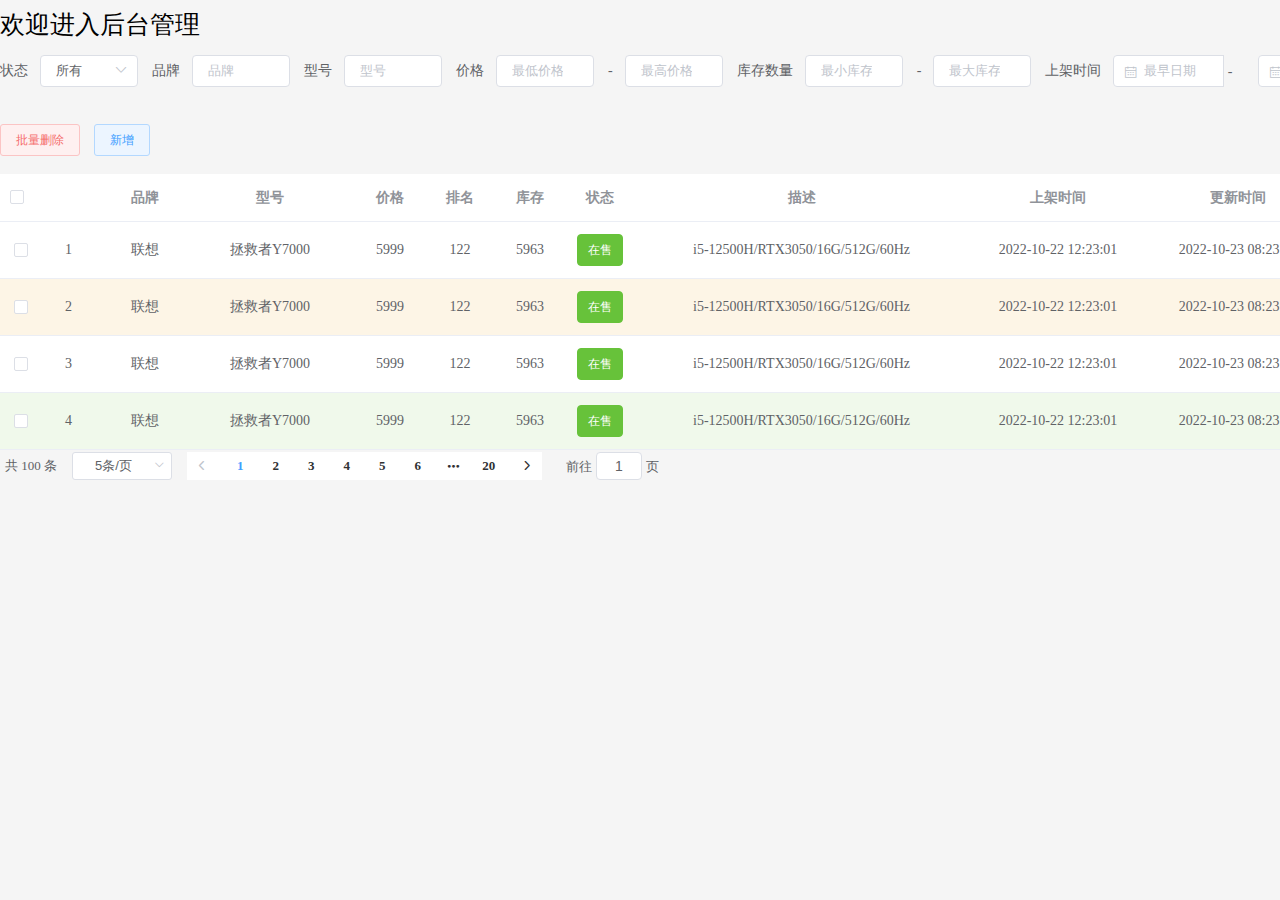
==== src/main/webapp/BrandsControl.html @ f3e4646d "目前只有商家后台功能，没有用户界面。" ====
<!DOCTYPE html>
<html lang="en">
<head>
    <meta charset="UTF-8">
    <title>商家后台管理</title>
    <link rel="shortcut icon" href="images/logo.ico">
    <link rel="stylesheet" href="CSS/BrandsControl.css">
    <link rel="stylesheet" href="element-ui/lib/theme-chalk/index.css">
    <script src="JS/axios-0.18.0.js"></script>
    <script src="JS/vue.js"></script>
    <script src="element-ui/lib/index.js"></script>
</head>
<!--商家后台管理界面-->
<body>
<div id="app">
    <div class="head">
        <div class="welcome">
            欢迎进入后台管理
        </div>
        <div class="user">
            admin
        </div>
    </div>
    <!--搜索表单-->
    <el-form :inline="true" :model="brand" class="demo-form-inline" size="small">
        <el-form-item label="状态">
            <el-select v-model="brand.status" placeholder="状态" id="select">
                <el-option label="所有" value=""></el-option>
                <el-option label="在售" value="1"></el-option>
                <el-option label="下架" value="0"></el-option>
            </el-select>
        </el-form-item>
        <el-form-item label="品牌">
            <el-input v-model="brand.brands" placeholder="品牌"></el-input>
        </el-form-item>
        <el-form-item label="型号">
            <el-input v-model="brand.name" placeholder="型号"></el-input>
        </el-form-item>
        <el-form-item label="价格" prop="priceM">
            <el-input v-model="brand.priceMin" type="number" placeholder="最低价格"></el-input>
        </el-form-item>
        <el-form-item label="-" prop="priceM">
            <el-input v-model="brand.priceMax" type="number" placeholder="最高价格"></el-input>
        </el-form-item>
        <el-form-item label="库存数量" prop="inventoryM">
            <el-input v-model="brand.inventoryMin" type="number" placeholder="最小库存"></el-input>
        </el-form-item>
        <el-form-item label="-" prop="inventoryM">
            <el-input v-model="brand.inventoryMax" type="number" placeholder="最大库存"></el-input>
        </el-form-item>
        <el-form-item label="上架时间">
            <template>
                <div class="block">
                    <el-date-picker
                            v-model="brand.setupTime"
                            align="left"
                            type="date"
                            placeholder="最早日期"
                            :picker-options="pickerOptions">
                    </el-date-picker>
                </div>
                <el-form-item label="-" width="10"></el-form-item>
                <div class="block">
                    <el-date-picker
                            v-model="brand.deadTime"
                            align="left"
                            type="date"
                            placeholder="最迟日期"
                            :picker-options="pickerOptions">
                    </el-date-picker>
                </div>
            </template>
        </el-form-item>
        <el-form-item>
            <el-button type="primary" @click="onSubmit">查询</el-button>
        </el-form-item>
    </el-form>
    <!--批量删除按钮和新增按钮-->
    <el-row>
        <el-button type="danger" size="small" plain @click="deleteByIds">批量删除</el-button>
        <el-button type="primary" @click="centerDialogVisible = true,clearAdd('brandNEW')" size="small" plain>新增
        </el-button>
    </el-row>
    <br>
    <!--添加商品对话框-->
    <el-dialog
            title="添加商品"
            :visible.sync="centerDialogVisible"
            width="30%"
            center>
        <!--添加商品表单-->
        <el-form :model="brandNEW" :rules="rules" ref="brandNEW" label-width="100px" class="demo-ruleForm">
            <el-form-item label="商品品牌" prop="brands">
                <el-input v-model="brandNEW.brands"></el-input>
            </el-form-item>
            <el-form-item label="商品型号" prop="name">
                <el-input v-model="brandNEW.name"></el-input>
            </el-form-item>
            <el-form-item label="商品价格" prop="price">
                <el-input v-model="brandNEW.price"></el-input>
            </el-form-item>
            <el-form-item label="商品库存" prop="inventory">
                <el-input v-model="brandNEW.inventory"></el-input>
            </el-form-item>
            <el-form-item label="商品排名" prop="ranking">
                <el-input v-model="brandNEW.ranking"></el-input>
            </el-form-item>
            <el-form-item label="商品状态" prop="delivery">
                <el-switch v-model="brandNEW.status"
                           active-value="1"
                           inactive-value="0"></el-switch>
            </el-form-item>
            <el-form-item label="商品描述" prop="description">
                <el-input type="textarea" v-model="brandNEW.description"></el-input>
            </el-form-item>
            <el-form-item>
                <el-button type="primary" @click="submitForm('brandNEW')">提交</el-button>
                <el-button @click="centerDialogVisible = false">取消</el-button>
            </el-form-item>
        </el-form>
    </el-dialog>
    <!--表格-->
    <template>
        <el-table
                :data="tableData"
                style="width: 100%"
                :row-class-name="tableRowClassName"
                @selection-change="handleSelectionChange">
            <el-table-column
                    type="selection"
                    width="55">
            </el-table-column>
            <el-table-column
                    type="index"
                    width="50"
                    :index="indexMethod">
            </el-table-column>
            <el-table-column
                    prop="brands"
                    label="品牌"
                    align="center"
                    width="80">
            </el-table-column>
            <el-table-column
                    prop="name"
                    label="型号"
                    align="center"
                    width="170">
            </el-table-column>
            <el-table-column
                    prop="price"
                    align="center"
                    label="价格"
                    width="70">
            </el-table-column>
            <el-table-column
                    prop="ranking"
                    align="center"
                    label="排名"
                    width="70">
            </el-table-column>
            <el-table-column
                    prop="inventory"
                    align="center"
                    label="库存"
                    width="70">
            </el-table-column>
            <el-table-column
                    prop="status"
                    align="center"
                    label="状态"
                    width="70">
                <template slot-scope="scope">
                    <el-tag type="success" effect="dark" v-if="scope.row.status==1">在售</el-tag>
                    <el-tag type="warning" effect="dark" v-if="scope.row.status==0">下架</el-tag>
                </template>
            </el-table-column>
            <el-table-column
                    prop="description"
                    align="center"
                    label="描述">
            </el-table-column>
            <el-table-column
                    prop="createTime"
                    align="center"
                    label="上架时间"
                    width="180">
            </el-table-column>
            <el-table-column
                    prop="updateTime"
                    align="center"
                    label="更新时间"
                    width="180">
            </el-table-column>
            <el-table-column
                    align="center"
                    label="操作"
                    width="160">
                <template slot-scope="scope">
                    <el-row><!--dialog = true-->
                        <el-button type="primary" @click="dialog = true,updateBrands(scope.$index,scope.row)"
                                   size="small">修改
                        </el-button>
                        <el-button type="danger" @click="deleteById(scope.$index,scope.row)" size="small">删除</el-button>
                    </el-row>
                </template>
            </el-table-column>
        </el-table>
    </template>
    <!--分页工具条-->
    <el-pagination
            @size-change="handleSizeChange"
            @current-change="handleCurrentChange"
            :current-page="currentPage"
            :page-sizes="[5, 10, 15, 20]"
            :page-size="5"
            layout="total, sizes, prev, pager, next, jumper"
            :total="totalCount">
    </el-pagination>
    <!--修改商品属性的抽屉-->
    <el-drawer
            title="修改商品属性"
            :before-close="handleClose"
            :visible.sync="dialog"
            direction="ltr"
            custom-class="demo-drawer"
            ref="drawer"
    >
        <div class="demo-drawer__content">
            <el-form :model="brandUpdate" :rules="rules" ref="brandUpdate" label-width="100px" class="demo-ruleForm">
                <el-form-item label="商品品牌" prop="brands">
                    <el-col :span="20">
                        <el-input v-model="brandUpdate.brands"></el-input>
                    </el-col>
                </el-form-item>
                <el-form-item label="商品型号" prop="name">
                    <el-col :span="20">
                        <el-input v-model="brandUpdate.name"></el-input>
                    </el-col>
                </el-form-item>
                <el-form-item label="商品价格" prop="price">
                    <el-col :span="20">
                        <el-input v-model="brandUpdate.price"></el-input>
                    </el-col>
                </el-form-item>
                <el-form-item label="商品库存" prop="inventory">
                    <el-col :span="20">
                        <el-input v-model="brandUpdate.inventory"></el-input>
                    </el-col>
                </el-form-item>
                <el-form-item label="商品排名" prop="ranking">
                    <el-col :span="20">
                        <el-input v-model="brandUpdate.ranking"></el-input>
                    </el-col>
                </el-form-item>
                <el-form-item label="商品状态" prop="delivery">
                    <el-switch v-model="brandUpdate.status"
                               :active-value="1"
                               :inactive-value="0">
                    </el-switch>
                </el-form-item>
                <el-form-item label="商品描述" prop="description">
                    <el-col :span="20">
                        <el-input type="textarea" v-model="brandUpdate.description"></el-input>
                    </el-col>
                </el-form-item>
                <el-form-item>
                    <el-button type="primary" @click="updateBrandSubmit('brandUpdate')">提交</el-button>
                    <el-button @click="cancelForm">取消</el-button>
                </el-form-item>
            </el-form>
        </div>
    </el-drawer>
    <!--回到顶部-->
    <template>
        <div id="app1">
            <div id="nav">
            </div>
            <router-view/>
            <el-backtop :bottom="7" :visibility-height="50"></el-backtop>
        </div>
    </template>
</div>
<script src="JS/BrandsControl.js"></script>
</body>
</html>
---- src/main/webapp/CSS/BrandsControl.css ----
*{
    margin: 0;
    padding: 0;
}
.el-table .warning-row {
    background: oldlace;
}

.el-table .success-row {
    background: #f0f9eb;
}

.demo-form-inline .el-input{
    width: 98px;
}
.block{
    display: inline-block;
    width: 110px;
    overflow: hidden;
    border-right: #dcdfe6 solid 1px;
}
body{
    background-color: #f5f5f5;
}
.goTop{
    height: 100vh;
    overflow-x: hidden;
}
#app{
    width: 1488px;
    margin-left: auto;
    margin-right: auto;
}
#app .head{
    margin-bottom: 5px;
    height: 50px;
    font-size: 25px;
    background-color: #f5f5f5;
}
#app .head .welcome{
    float: left;
    margin-top: 8px;
}
#app .head .user{
    float: right;
    font-size: 20px;
    margin-top: 10px;
}
---- src/main/webapp/element-ui/lib/theme-chalk/index.css ----
@charset "UTF-8";.el-pagination--small .arrow.disabled,.el-table .hidden-columns,.el-table td.is-hidden>*,.el-table th.is-hidden>*,.el-table--hidden{visibility:hidden}.el-input__suffix,.el-tree.is-dragging .el-tree-node__content *{pointer-events:none}.el-dropdown .el-dropdown-selfdefine:focus:active,.el-dropdown .el-dropdown-selfdefine:focus:not(.focusing),.el-message__closeBtn:focus,.el-message__content:focus,.el-popover:focus,.el-popover:focus:active,.el-popover__reference:focus:hover,.el-popover__reference:focus:not(.focusing),.el-rate:active,.el-rate:focus,.el-tooltip:focus:hover,.el-tooltip:focus:not(.focusing),.el-upload-list__item.is-success:active,.el-upload-list__item.is-success:not(.focusing):focus{outline-width:0}@font-face{font-family:element-icons;src:url(fonts/element-icons.woff) format("woff"),url(fonts/element-icons.ttf) format("truetype");font-weight:400;font-display:"auto";font-style:normal}[class*=" el-icon-"],[class^=el-icon-]{font-family:element-icons!important;speak:none;font-style:normal;font-weight:400;font-variant:normal;text-transform:none;line-height:1;vertical-align:baseline;display:inline-block;-webkit-font-smoothing:antialiased;-moz-osx-font-smoothing:grayscale}.el-icon-ice-cream-round:before{content:"\e6a0"}.el-icon-ice-cream-square:before{content:"\e6a3"}.el-icon-lollipop:before{content:"\e6a4"}.el-icon-potato-strips:before{content:"\e6a5"}.el-icon-milk-tea:before{content:"\e6a6"}.el-icon-ice-drink:before{content:"\e6a7"}.el-icon-ice-tea:before{content:"\e6a9"}.el-icon-coffee:before{content:"\e6aa"}.el-icon-orange:before{content:"\e6ab"}.el-icon-pear:before{content:"\e6ac"}.el-icon-apple:before{content:"\e6ad"}.el-icon-cherry:before{content:"\e6ae"}.el-icon-watermelon:before{content:"\e6af"}.el-icon-grape:before{content:"\e6b0"}.el-icon-refrigerator:before{content:"\e6b1"}.el-icon-goblet-square-full:before{content:"\e6b2"}.el-icon-goblet-square:before{content:"\e6b3"}.el-icon-goblet-full:before{content:"\e6b4"}.el-icon-goblet:before{content:"\e6b5"}.el-icon-cold-drink:before{content:"\e6b6"}.el-icon-coffee-cup:before{content:"\e6b8"}.el-icon-water-cup:before{content:"\e6b9"}.el-icon-hot-water:before{content:"\e6ba"}.el-icon-ice-cream:before{content:"\e6bb"}.el-icon-dessert:before{content:"\e6bc"}.el-icon-sugar:before{content:"\e6bd"}.el-icon-tableware:before{content:"\e6be"}.el-icon-burger:before{content:"\e6bf"}.el-icon-knife-fork:before{content:"\e6c1"}.el-icon-fork-spoon:before{content:"\e6c2"}.el-icon-chicken:before{content:"\e6c3"}.el-icon-food:before{content:"\e6c4"}.el-icon-dish-1:before{content:"\e6c5"}.el-icon-dish:before{content:"\e6c6"}.el-icon-moon-night:before{content:"\e6ee"}.el-icon-moon:before{content:"\e6f0"}.el-icon-cloudy-and-sunny:before{content:"\e6f1"}.el-icon-partly-cloudy:before{content:"\e6f2"}.el-icon-cloudy:before{content:"\e6f3"}.el-icon-sunny:before{content:"\e6f6"}.el-icon-sunset:before{content:"\e6f7"}.el-icon-sunrise-1:before{content:"\e6f8"}.el-icon-sunrise:before{content:"\e6f9"}.el-icon-heavy-rain:before{content:"\e6fa"}.el-icon-lightning:before{content:"\e6fb"}.el-icon-light-rain:before{content:"\e6fc"}.el-icon-wind-power:before{content:"\e6fd"}.el-icon-baseball:before{content:"\e712"}.el-icon-soccer:before{content:"\e713"}.el-icon-football:before{content:"\e715"}.el-icon-basketball:before{content:"\e716"}.el-icon-ship:before{content:"\e73f"}.el-icon-truck:before{content:"\e740"}.el-icon-bicycle:before{content:"\e741"}.el-icon-mobile-phone:before{content:"\e6d3"}.el-icon-service:before{content:"\e6d4"}.el-icon-key:before{content:"\e6e2"}.el-icon-unlock:before{content:"\e6e4"}.el-icon-lock:before{content:"\e6e5"}.el-icon-watch:before{content:"\e6fe"}.el-icon-watch-1:before{content:"\e6ff"}.el-icon-timer:before{content:"\e702"}.el-icon-alarm-clock:before{content:"\e703"}.el-icon-map-location:before{content:"\e704"}.el-icon-delete-location:before{content:"\e705"}.el-icon-add-location:before{content:"\e706"}.el-icon-location-information:before{content:"\e707"}.el-icon-location-outline:before{content:"\e708"}.el-icon-location:before{content:"\e79e"}.el-icon-place:before{content:"\e709"}.el-icon-discover:before{content:"\e70a"}.el-icon-first-aid-kit:before{content:"\e70b"}.el-icon-trophy-1:before{content:"\e70c"}.el-icon-trophy:before{content:"\e70d"}.el-icon-medal:before{content:"\e70e"}.el-icon-medal-1:before{content:"\e70f"}.el-icon-stopwatch:before{content:"\e710"}.el-icon-mic:before{content:"\e711"}.el-icon-copy-document:before{content:"\e718"}.el-icon-full-screen:before{content:"\e719"}.el-icon-switch-button:before{content:"\e71b"}.el-icon-aim:before{content:"\e71c"}.el-icon-crop:before{content:"\e71d"}.el-icon-odometer:before{content:"\e71e"}.el-icon-time:before{content:"\e71f"}.el-icon-bangzhu:before{content:"\e724"}.el-icon-close-notification:before{content:"\e726"}.el-icon-microphone:before{content:"\e727"}.el-icon-turn-off-microphone:before{content:"\e728"}.el-icon-position:before{content:"\e729"}.el-icon-postcard:before{content:"\e72a"}.el-icon-message:before{content:"\e72b"}.el-icon-chat-line-square:before{content:"\e72d"}.el-icon-chat-dot-square:before{content:"\e72e"}.el-icon-chat-dot-round:before{content:"\e72f"}.el-icon-chat-square:before{content:"\e730"}.el-icon-chat-line-round:before{content:"\e731"}.el-icon-chat-round:before{content:"\e732"}.el-icon-set-up:before{content:"\e733"}.el-icon-turn-off:before{content:"\e734"}.el-icon-open:before{content:"\e735"}.el-icon-connection:before{content:"\e736"}.el-icon-link:before{content:"\e737"}.el-icon-cpu:before{content:"\e738"}.el-icon-thumb:before{content:"\e739"}.el-icon-female:before{content:"\e73a"}.el-icon-male:before{content:"\e73b"}.el-icon-guide:before{content:"\e73c"}.el-icon-news:before{content:"\e73e"}.el-icon-price-tag:before{content:"\e744"}.el-icon-discount:before{content:"\e745"}.el-icon-wallet:before{content:"\e747"}.el-icon-coin:before{content:"\e748"}.el-icon-money:before{content:"\e749"}.el-icon-bank-card:before{content:"\e74a"}.el-icon-box:before{content:"\e74b"}.el-icon-present:before{content:"\e74c"}.el-icon-sell:before{content:"\e6d5"}.el-icon-sold-out:before{content:"\e6d6"}.el-icon-shopping-bag-2:before{content:"\e74d"}.el-icon-shopping-bag-1:before{content:"\e74e"}.el-icon-shopping-cart-2:before{content:"\e74f"}.el-icon-shopping-cart-1:before{content:"\e750"}.el-icon-shopping-cart-full:before{content:"\e751"}.el-icon-smoking:before{content:"\e752"}.el-icon-no-smoking:before{content:"\e753"}.el-icon-house:before{content:"\e754"}.el-icon-table-lamp:before{content:"\e755"}.el-icon-school:before{content:"\e756"}.el-icon-office-building:before{content:"\e757"}.el-icon-toilet-paper:before{content:"\e758"}.el-icon-notebook-2:before{content:"\e759"}.el-icon-notebook-1:before{content:"\e75a"}.el-icon-files:before{content:"\e75b"}.el-icon-collection:before{content:"\e75c"}.el-icon-receiving:before{content:"\e75d"}.el-icon-suitcase-1:before{content:"\e760"}.el-icon-suitcase:before{content:"\e761"}.el-icon-film:before{content:"\e763"}.el-icon-collection-tag:before{content:"\e765"}.el-icon-data-analysis:before{content:"\e766"}.el-icon-pie-chart:before{content:"\e767"}.el-icon-data-board:before{content:"\e768"}.el-icon-data-line:before{content:"\e76d"}.el-icon-reading:before{content:"\e769"}.el-icon-magic-stick:before{content:"\e76a"}.el-icon-coordinate:before{content:"\e76b"}.el-icon-mouse:before{content:"\e76c"}.el-icon-brush:before{content:"\e76e"}.el-icon-headset:before{content:"\e76f"}.el-icon-umbrella:before{content:"\e770"}.el-icon-scissors:before{content:"\e771"}.el-icon-mobile:before{content:"\e773"}.el-icon-attract:before{content:"\e774"}.el-icon-monitor:before{content:"\e775"}.el-icon-search:before{content:"\e778"}.el-icon-takeaway-box:before{content:"\e77a"}.el-icon-paperclip:before{content:"\e77d"}.el-icon-printer:before{content:"\e77e"}.el-icon-document-add:before{content:"\e782"}.el-icon-document:before{content:"\e785"}.el-icon-document-checked:before{content:"\e786"}.el-icon-document-copy:before{content:"\e787"}.el-icon-document-delete:before{content:"\e788"}.el-icon-document-remove:before{content:"\e789"}.el-icon-tickets:before{content:"\e78b"}.el-icon-folder-checked:before{content:"\e77f"}.el-icon-folder-delete:before{content:"\e780"}.el-icon-folder-remove:before{content:"\e781"}.el-icon-folder-add:before{content:"\e783"}.el-icon-folder-opened:before{content:"\e784"}.el-icon-folder:before{content:"\e78a"}.el-icon-edit-outline:before{content:"\e764"}.el-icon-edit:before{content:"\e78c"}.el-icon-date:before{content:"\e78e"}.el-icon-c-scale-to-original:before{content:"\e7c6"}.el-icon-view:before{content:"\e6ce"}.el-icon-loading:before{content:"\e6cf"}.el-icon-rank:before{content:"\e6d1"}.el-icon-sort-down:before{content:"\e7c4"}.el-icon-sort-up:before{content:"\e7c5"}.el-icon-sort:before{content:"\e6d2"}.el-icon-finished:before{content:"\e6cd"}.el-icon-refresh-left:before{content:"\e6c7"}.el-icon-refresh-right:before{content:"\e6c8"}.el-icon-refresh:before{content:"\e6d0"}.el-icon-video-play:before{content:"\e7c0"}.el-icon-video-pause:before{content:"\e7c1"}.el-icon-d-arrow-right:before{content:"\e6dc"}.el-icon-d-arrow-left:before{content:"\e6dd"}.el-icon-arrow-up:before{content:"\e6e1"}.el-icon-arrow-down:before{content:"\e6df"}.el-icon-arrow-right:before{content:"\e6e0"}.el-icon-arrow-left:before{content:"\e6de"}.el-icon-top-right:before{content:"\e6e7"}.el-icon-top-left:before{content:"\e6e8"}.el-icon-top:before{content:"\e6e6"}.el-icon-bottom:before{content:"\e6eb"}.el-icon-right:before{content:"\e6e9"}.el-icon-back:before{content:"\e6ea"}.el-icon-bottom-right:before{content:"\e6ec"}.el-icon-bottom-left:before{content:"\e6ed"}.el-icon-caret-top:before{content:"\e78f"}.el-icon-caret-bottom:before{content:"\e790"}.el-icon-caret-right:before{content:"\e791"}.el-icon-caret-left:before{content:"\e792"}.el-icon-d-caret:before{content:"\e79a"}.el-icon-share:before{content:"\e793"}.el-icon-menu:before{content:"\e798"}.el-icon-s-grid:before{content:"\e7a6"}.el-icon-s-check:before{content:"\e7a7"}.el-icon-s-data:before{content:"\e7a8"}.el-icon-s-opportunity:before{content:"\e7aa"}.el-icon-s-custom:before{content:"\e7ab"}.el-icon-s-claim:before{content:"\e7ad"}.el-icon-s-finance:before{content:"\e7ae"}.el-icon-s-comment:before{content:"\e7af"}.el-icon-s-flag:before{content:"\e7b0"}.el-icon-s-marketing:before{content:"\e7b1"}.el-icon-s-shop:before{content:"\e7b4"}.el-icon-s-open:before{content:"\e7b5"}.el-icon-s-management:before{content:"\e7b6"}.el-icon-s-ticket:before{content:"\e7b7"}.el-icon-s-release:before{content:"\e7b8"}.el-icon-s-home:before{content:"\e7b9"}.el-icon-s-promotion:before{content:"\e7ba"}.el-icon-s-operation:before{content:"\e7bb"}.el-icon-s-unfold:before{content:"\e7bc"}.el-icon-s-fold:before{content:"\e7a9"}.el-icon-s-platform:before{content:"\e7bd"}.el-icon-s-order:before{content:"\e7be"}.el-icon-s-cooperation:before{content:"\e7bf"}.el-icon-bell:before{content:"\e725"}.el-icon-message-solid:before{content:"\e799"}.el-icon-video-camera:before{content:"\e772"}.el-icon-video-camera-solid:before{content:"\e796"}.el-icon-camera:before{content:"\e779"}.el-icon-camera-solid:before{content:"\e79b"}.el-icon-download:before{content:"\e77c"}.el-icon-upload2:before{content:"\e77b"}.el-icon-upload:before{content:"\e7c3"}.el-icon-picture-outline-round:before{content:"\e75f"}.el-icon-picture-outline:before{content:"\e75e"}.el-icon-picture:before{content:"\e79f"}.el-icon-close:before{content:"\e6db"}.el-icon-check:before{content:"\e6da"}.el-icon-plus:before{content:"\e6d9"}.el-icon-minus:before{content:"\e6d8"}.el-icon-help:before{content:"\e73d"}.el-icon-s-help:before{content:"\e7b3"}.el-icon-circle-close:before{content:"\e78d"}.el-icon-circle-check:before{content:"\e720"}.el-icon-circle-plus-outline:before{content:"\e723"}.el-icon-remove-outline:before{content:"\e722"}.el-icon-zoom-out:before{content:"\e776"}.el-icon-zoom-in:before{content:"\e777"}.el-icon-error:before{content:"\e79d"}.el-icon-success:before{content:"\e79c"}.el-icon-circle-plus:before{content:"\e7a0"}.el-icon-remove:before{content:"\e7a2"}.el-icon-info:before{content:"\e7a1"}.el-icon-question:before{content:"\e7a4"}.el-icon-warning-outline:before{content:"\e6c9"}.el-icon-warning:before{content:"\e7a3"}.el-icon-goods:before{content:"\e7c2"}.el-icon-s-goods:before{content:"\e7b2"}.el-icon-star-off:before{content:"\e717"}.el-icon-star-on:before{content:"\e797"}.el-icon-more-outline:before{content:"\e6cc"}.el-icon-more:before{content:"\e794"}.el-icon-phone-outline:before{content:"\e6cb"}.el-icon-phone:before{content:"\e795"}.el-icon-user:before{content:"\e6e3"}.el-icon-user-solid:before{content:"\e7a5"}.el-icon-setting:before{content:"\e6ca"}.el-icon-s-tools:before{content:"\e7ac"}.el-icon-delete:before{content:"\e6d7"}.el-icon-delete-solid:before{content:"\e7c9"}.el-icon-eleme:before{content:"\e7c7"}.el-icon-platform-eleme:before{content:"\e7ca"}.el-icon-loading{-webkit-animation:rotating 2s linear infinite;animation:rotating 2s linear infinite}.el-icon--right{margin-left:5px}.el-icon--left{margin-right:5px}@-webkit-keyframes rotating{0%{-webkit-transform:rotateZ(0);transform:rotateZ(0)}100%{-webkit-transform:rotateZ(360deg);transform:rotateZ(360deg)}}@keyframes rotating{0%{-webkit-transform:rotateZ(0);transform:rotateZ(0)}100%{-webkit-transform:rotateZ(360deg);transform:rotateZ(360deg)}}.el-pagination{white-space:nowrap;padding:2px 5px;color:#303133;font-weight:700}.el-pagination::after,.el-pagination::before{display:table;content:""}.el-pagination::after{clear:both}.el-pagination button,.el-pagination span:not([class*=suffix]){display:inline-block;font-size:13px;min-width:35.5px;height:28px;line-height:28px;vertical-align:top;-webkit-box-sizing:border-box;box-sizing:border-box}.el-pagination .el-input__inner{text-align:center;-moz-appearance:textfield;line-height:normal}.el-pagination .el-input__suffix{right:0;-webkit-transform:scale(.8);transform:scale(.8)}.el-pagination .el-select .el-input{width:100px;margin:0 5px}.el-pagination .el-select .el-input .el-input__inner{padding-right:25px;border-radius:3px}.el-pagination button{border:none;padding:0 6px;background:0 0}.el-pagination button:focus{outline:0}.el-pagination button:hover{color:#409EFF}.el-pagination button:disabled{color:#C0C4CC;background-color:#FFF;cursor:not-allowed}.el-pagination .btn-next,.el-pagination .btn-prev{background:center center no-repeat #FFF;background-size:16px;cursor:pointer;margin:0;color:#303133}.el-pagination .btn-next .el-icon,.el-pagination .btn-prev .el-icon{display:block;font-size:12px;font-weight:700}.el-pagination .btn-prev{padding-right:12px}.el-pagination .btn-next{padding-left:12px}.el-pagination .el-pager li.disabled{color:#C0C4CC;cursor:not-allowed}.el-pager li,.el-pager li.btn-quicknext:hover,.el-pager li.btn-quickprev:hover{cursor:pointer}.el-pagination--small .btn-next,.el-pagination--small .btn-prev,.el-pagination--small .el-pager li,.el-pagination--small .el-pager li.btn-quicknext,.el-pagination--small .el-pager li.btn-quickprev,.el-pagination--small .el-pager li:last-child{border-color:transparent;font-size:12px;line-height:22px;height:22px;min-width:22px}.el-pagination--small .more::before,.el-pagination--small li.more::before{line-height:24px}.el-pagination--small button,.el-pagination--small span:not([class*=suffix]){height:22px;line-height:22px}.el-pagination--small .el-pagination__editor,.el-pagination--small .el-pagination__editor.el-input .el-input__inner{height:22px}.el-pagination__sizes{margin:0 10px 0 0;font-weight:400;color:#606266}.el-pagination__sizes .el-input .el-input__inner{font-size:13px;padding-left:8px}.el-pagination__sizes .el-input .el-input__inner:hover{border-color:#409EFF}.el-pagination__total{margin-right:10px;font-weight:400;color:#606266}.el-pagination__jump{margin-left:24px;font-weight:400;color:#606266}.el-pagination__jump .el-input__inner{padding:0 3px}.el-pagination__rightwrapper{float:right}.el-pagination__editor{line-height:18px;padding:0 2px;height:28px;text-align:center;margin:0 2px;-webkit-box-sizing:border-box;box-sizing:border-box;border-radius:3px}.el-pager,.el-pagination.is-background .btn-next,.el-pagination.is-background .btn-prev{padding:0}.el-pagination__editor.el-input{width:50px}.el-pagination__editor.el-input .el-input__inner{height:28px}.el-pagination__editor .el-input__inner::-webkit-inner-spin-button,.el-pagination__editor .el-input__inner::-webkit-outer-spin-button{-webkit-appearance:none;margin:0}.el-pagination.is-background .btn-next,.el-pagination.is-background .btn-prev,.el-pagination.is-background .el-pager li{margin:0 5px;background-color:#f4f4f5;color:#606266;min-width:30px;border-radius:2px}.el-pagination.is-background .btn-next.disabled,.el-pagination.is-background .btn-next:disabled,.el-pagination.is-background .btn-prev.disabled,.el-pagination.is-background .btn-prev:disabled,.el-pagination.is-background .el-pager li.disabled{color:#C0C4CC}.el-pagination.is-background .el-pager li:not(.disabled):hover{color:#409EFF}.el-pagination.is-background .el-pager li:not(.disabled).active{background-color:#409EFF;color:#FFF}.el-dialog,.el-pager li{background:#FFF;-webkit-box-sizing:border-box}.el-pagination.is-background.el-pagination--small .btn-next,.el-pagination.is-background.el-pagination--small .btn-prev,.el-pagination.is-background.el-pagination--small .el-pager li{margin:0 3px;min-width:22px}.el-pager,.el-pager li{vertical-align:top;margin:0;display:inline-block}.el-pager{-webkit-user-select:none;-moz-user-select:none;-ms-user-select:none;user-select:none;list-style:none;font-size:0}.el-date-table,.el-table th{-webkit-user-select:none;-moz-user-select:none}.el-pager .more::before{line-height:30px}.el-pager li{padding:0 4px;font-size:13px;min-width:35.5px;height:28px;line-height:28px;box-sizing:border-box;text-align:center}.el-menu--collapse .el-menu .el-submenu,.el-menu--popup{min-width:200px}.el-pager li.btn-quicknext,.el-pager li.btn-quickprev{line-height:28px;color:#303133}.el-pager li.btn-quicknext.disabled,.el-pager li.btn-quickprev.disabled{color:#C0C4CC}.el-pager li.active+li{border-left:0}.el-pager li:hover{color:#409EFF}.el-pager li.active{color:#409EFF;cursor:default}@-webkit-keyframes v-modal-in{0%{opacity:0}}@-webkit-keyframes v-modal-out{100%{opacity:0}}.el-dialog{position:relative;margin:0 auto 50px;border-radius:2px;-webkit-box-shadow:0 1px 3px rgba(0,0,0,.3);box-shadow:0 1px 3px rgba(0,0,0,.3);box-sizing:border-box;width:50%}.el-dialog.is-fullscreen{width:100%;margin-top:0;margin-bottom:0;height:100%;overflow:auto}.el-dialog__wrapper{position:fixed;top:0;right:0;bottom:0;left:0;overflow:auto;margin:0}.el-dialog__header{padding:20px 20px 10px}.el-dialog__headerbtn{position:absolute;top:20px;right:20px;padding:0;background:0 0;border:none;outline:0;cursor:pointer;font-size:16px}.el-dialog__headerbtn .el-dialog__close{color:#909399}.el-dialog__headerbtn:focus .el-dialog__close,.el-dialog__headerbtn:hover .el-dialog__close{color:#409EFF}.el-dialog__title{line-height:24px;font-size:18px;color:#303133}.el-dialog__body{padding:30px 20px;color:#606266;font-size:14px;word-break:break-all}.el-dialog__footer{padding:10px 20px 20px;text-align:right;-webkit-box-sizing:border-box;box-sizing:border-box}.el-dialog--center{text-align:center}.el-dialog--center .el-dialog__body{text-align:initial;padding:25px 25px 30px}.el-dialog--center .el-dialog__footer{text-align:inherit}.dialog-fade-enter-active{-webkit-animation:dialog-fade-in .3s;animation:dialog-fade-in .3s}.dialog-fade-leave-active{-webkit-animation:dialog-fade-out .3s;animation:dialog-fade-out .3s}@-webkit-keyframes dialog-fade-in{0%{-webkit-transform:translate3d(0,-20px,0);transform:translate3d(0,-20px,0);opacity:0}100%{-webkit-transform:translate3d(0,0,0);transform:translate3d(0,0,0);opacity:1}}@keyframes dialog-fade-in{0%{-webkit-transform:translate3d(0,-20px,0);transform:translate3d(0,-20px,0);opacity:0}100%{-webkit-transform:translate3d(0,0,0);transform:translate3d(0,0,0);opacity:1}}@-webkit-keyframes dialog-fade-out{0%{-webkit-transform:translate3d(0,0,0);transform:translate3d(0,0,0);opacity:1}100%{-webkit-transform:translate3d(0,-20px,0);transform:translate3d(0,-20px,0);opacity:0}}@keyframes dialog-fade-out{0%{-webkit-transform:translate3d(0,0,0);transform:translate3d(0,0,0);opacity:1}100%{-webkit-transform:translate3d(0,-20px,0);transform:translate3d(0,-20px,0);opacity:0}}.el-autocomplete{position:relative;display:inline-block}.el-autocomplete-suggestion{margin:5px 0;-webkit-box-shadow:0 2px 12px 0 rgba(0,0,0,.1);box-shadow:0 2px 12px 0 rgba(0,0,0,.1);border-radius:4px;border:1px solid #E4E7ED;-webkit-box-sizing:border-box;box-sizing:border-box;background-color:#FFF}.el-dropdown-menu,.el-menu--collapse .el-submenu .el-menu{z-index:10;-webkit-box-shadow:0 2px 12px 0 rgba(0,0,0,.1)}.el-autocomplete-suggestion__wrap{max-height:280px;padding:10px 0;-webkit-box-sizing:border-box;box-sizing:border-box}.el-autocomplete-suggestion__list{margin:0;padding:0}.el-autocomplete-suggestion li{padding:0 20px;margin:0;line-height:34px;cursor:pointer;color:#606266;font-size:14px;list-style:none;white-space:nowrap;overflow:hidden;text-overflow:ellipsis}.el-autocomplete-suggestion li.highlighted,.el-autocomplete-suggestion li:hover{background-color:#F5F7FA}.el-autocomplete-suggestion li.divider{margin-top:6px;border-top:1px solid #000}.el-autocomplete-suggestion li.divider:last-child{margin-bottom:-6px}.el-autocomplete-suggestion.is-loading li{text-align:center;height:100px;line-height:100px;font-size:20px;color:#999}.el-autocomplete-suggestion.is-loading li::after{display:inline-block;content:"";height:100%;vertical-align:middle}.el-autocomplete-suggestion.is-loading li:hover{background-color:#FFF}.el-autocomplete-suggestion.is-loading .el-icon-loading{vertical-align:middle}.el-dropdown{display:inline-block;position:relative;color:#606266;font-size:14px}.el-dropdown .el-button-group{display:block}.el-dropdown .el-button-group .el-button{float:none}.el-dropdown .el-dropdown__caret-button{padding-left:5px;padding-right:5px;position:relative;border-left:none}.el-dropdown .el-dropdown__caret-button::before{content:'';position:absolute;display:block;width:1px;top:5px;bottom:5px;left:0;background:rgba(255,255,255,.5)}.el-dropdown .el-dropdown__caret-button.el-button--default::before{background:rgba(220,223,230,.5)}.el-dropdown .el-dropdown__caret-button:hover::before{top:0;bottom:0}.el-dropdown .el-dropdown__caret-button .el-dropdown__icon{padding-left:0}.el-dropdown__icon{font-size:12px;margin:0 3px}.el-dropdown-menu{position:absolute;top:0;left:0;padding:10px 0;margin:5px 0;background-color:#FFF;border:1px solid #EBEEF5;border-radius:4px;box-shadow:0 2px 12px 0 rgba(0,0,0,.1)}.el-dropdown-menu__item{list-style:none;line-height:36px;padding:0 20px;margin:0;font-size:14px;color:#606266;cursor:pointer;outline:0}.el-dropdown-menu__item:focus,.el-dropdown-menu__item:not(.is-disabled):hover{background-color:#ecf5ff;color:#66b1ff}.el-dropdown-menu__item i{margin-right:5px}.el-dropdown-menu__item--divided{position:relative;margin-top:6px;border-top:1px solid #EBEEF5}.el-dropdown-menu__item--divided:before{content:'';height:6px;display:block;margin:0 -20px;background-color:#FFF}.el-dropdown-menu__item.is-disabled{cursor:default;color:#bbb;pointer-events:none}.el-dropdown-menu--medium{padding:6px 0}.el-dropdown-menu--medium .el-dropdown-menu__item{line-height:30px;padding:0 17px;font-size:14px}.el-dropdown-menu--medium .el-dropdown-menu__item.el-dropdown-menu__item--divided{margin-top:6px}.el-dropdown-menu--medium .el-dropdown-menu__item.el-dropdown-menu__item--divided:before{height:6px;margin:0 -17px}.el-dropdown-menu--small{padding:6px 0}.el-dropdown-menu--small .el-dropdown-menu__item{line-height:27px;padding:0 15px;font-size:13px}.el-dropdown-menu--small .el-dropdown-menu__item.el-dropdown-menu__item--divided{margin-top:4px}.el-dropdown-menu--small .el-dropdown-menu__item.el-dropdown-menu__item--divided:before{height:4px;margin:0 -15px}.el-dropdown-menu--mini{padding:3px 0}.el-dropdown-menu--mini .el-dropdown-menu__item{line-height:24px;padding:0 10px;font-size:12px}.el-dropdown-menu--mini .el-dropdown-menu__item.el-dropdown-menu__item--divided{margin-top:3px}.el-dropdown-menu--mini .el-dropdown-menu__item.el-dropdown-menu__item--divided:before{height:3px;margin:0 -10px}.el-menu{border-right:solid 1px #e6e6e6;list-style:none;position:relative;margin:0;padding-left:0;background-color:#FFF}.el-menu--horizontal>.el-menu-item:not(.is-disabled):focus,.el-menu--horizontal>.el-menu-item:not(.is-disabled):hover,.el-menu--horizontal>.el-submenu .el-submenu__title:hover{background-color:#fff}.el-menu::after,.el-menu::before{display:table;content:""}.el-menu::after{clear:both}.el-menu.el-menu--horizontal{border-bottom:solid 1px #e6e6e6}.el-menu--horizontal{border-right:none}.el-menu--horizontal>.el-menu-item{float:left;height:60px;line-height:60px;margin:0;border-bottom:2px solid transparent;color:#909399}.el-menu--horizontal>.el-menu-item a,.el-menu--horizontal>.el-menu-item a:hover{color:inherit}.el-menu--horizontal>.el-submenu{float:left}.el-menu--horizontal>.el-submenu:focus,.el-menu--horizontal>.el-submenu:hover{outline:0}.el-menu--horizontal>.el-submenu:focus .el-submenu__title,.el-menu--horizontal>.el-submenu:hover .el-submenu__title{color:#303133}.el-menu--horizontal>.el-submenu.is-active .el-submenu__title{border-bottom:2px solid #409EFF;color:#303133}.el-menu--horizontal>.el-submenu .el-submenu__title{height:60px;line-height:60px;border-bottom:2px solid transparent;color:#909399}.el-menu--horizontal>.el-submenu .el-submenu__icon-arrow{position:static;vertical-align:middle;margin-left:8px;margin-top:-3px}.el-menu--horizontal .el-menu .el-menu-item,.el-menu--horizontal .el-menu .el-submenu__title{background-color:#FFF;float:none;height:36px;line-height:36px;padding:0 10px;color:#909399}.el-menu--horizontal .el-menu .el-menu-item.is-active,.el-menu--horizontal .el-menu .el-submenu.is-active>.el-submenu__title{color:#303133}.el-menu--horizontal .el-menu-item:not(.is-disabled):focus,.el-menu--horizontal .el-menu-item:not(.is-disabled):hover{outline:0;color:#303133}.el-menu--horizontal>.el-menu-item.is-active{border-bottom:2px solid #409EFF;color:#303133}.el-menu--collapse{width:64px}.el-menu--collapse>.el-menu-item [class^=el-icon-],.el-menu--collapse>.el-submenu>.el-submenu__title [class^=el-icon-]{margin:0;vertical-align:middle;width:24px;text-align:center}.el-menu--collapse>.el-menu-item .el-submenu__icon-arrow,.el-menu--collapse>.el-submenu>.el-submenu__title .el-submenu__icon-arrow{display:none}.el-menu--collapse>.el-menu-item span,.el-menu--collapse>.el-submenu>.el-submenu__title span{height:0;width:0;overflow:hidden;visibility:hidden;display:inline-block}.el-menu--collapse>.el-menu-item.is-active i{color:inherit}.el-menu--collapse .el-submenu{position:relative}.el-menu--collapse .el-submenu .el-menu{position:absolute;margin-left:5px;top:0;left:100%;border:1px solid #E4E7ED;border-radius:2px;box-shadow:0 2px 12px 0 rgba(0,0,0,.1)}.el-menu-item,.el-submenu__title{height:56px;line-height:56px;position:relative;-webkit-box-sizing:border-box;white-space:nowrap;list-style:none}.el-menu--collapse .el-submenu.is-opened>.el-submenu__title .el-submenu__icon-arrow{-webkit-transform:none;transform:none}.el-menu--popup{z-index:100;border:none;padding:5px 0;border-radius:2px;-webkit-box-shadow:0 2px 12px 0 rgba(0,0,0,.1);box-shadow:0 2px 12px 0 rgba(0,0,0,.1)}.el-menu--popup-bottom-start{margin-top:5px}.el-menu--popup-right-start{margin-left:5px;margin-right:5px}.el-menu-item{font-size:14px;color:#303133;padding:0 20px;cursor:pointer;-webkit-transition:border-color .3s,background-color .3s,color .3s;transition:border-color .3s,background-color .3s,color .3s;box-sizing:border-box}.el-menu-item *{vertical-align:middle}.el-menu-item i{color:#909399}.el-menu-item:focus,.el-menu-item:hover{outline:0;background-color:#ecf5ff}.el-menu-item.is-disabled{opacity:.25;cursor:not-allowed;background:0 0!important}.el-menu-item [class^=el-icon-]{margin-right:5px;width:24px;text-align:center;font-size:18px;vertical-align:middle}.el-menu-item.is-active{color:#409EFF}.el-menu-item.is-active i{color:inherit}.el-submenu{list-style:none;margin:0;padding-left:0}.el-submenu__title{font-size:14px;color:#303133;padding:0 20px;cursor:pointer;-webkit-transition:border-color .3s,background-color .3s,color .3s;transition:border-color .3s,background-color .3s,color .3s;box-sizing:border-box}.el-submenu__title *{vertical-align:middle}.el-submenu__title i{color:#909399}.el-submenu__title:focus,.el-submenu__title:hover{outline:0;background-color:#ecf5ff}.el-submenu__title.is-disabled{opacity:.25;cursor:not-allowed;background:0 0!important}.el-submenu__title:hover{background-color:#ecf5ff}.el-submenu .el-menu{border:none}.el-submenu .el-menu-item{height:50px;line-height:50px;padding:0 45px;min-width:200px}.el-submenu__icon-arrow{position:absolute;top:50%;right:20px;margin-top:-7px;-webkit-transition:-webkit-transform .3s;transition:-webkit-transform .3s;transition:transform .3s;transition:transform .3s,-webkit-transform .3s;font-size:12px}.el-submenu.is-active .el-submenu__title{border-bottom-color:#409EFF}.el-submenu.is-opened>.el-submenu__title .el-submenu__icon-arrow{-webkit-transform:rotateZ(180deg);transform:rotateZ(180deg)}.el-submenu.is-disabled .el-menu-item,.el-submenu.is-disabled .el-submenu__title{opacity:.25;cursor:not-allowed;background:0 0!important}.el-submenu [class^=el-icon-]{vertical-align:middle;margin-right:5px;width:24px;text-align:center;font-size:18px}.el-menu-item-group>ul{padding:0}.el-menu-item-group__title{padding:7px 0 7px 20px;line-height:normal;font-size:12px;color:#909399}.el-radio-button__inner,.el-radio-group{display:inline-block;line-height:1;vertical-align:middle}.horizontal-collapse-transition .el-submenu__title .el-submenu__icon-arrow{-webkit-transition:.2s;transition:.2s;opacity:0}.el-radio-group{font-size:0}.el-radio-button{position:relative;display:inline-block;outline:0}.el-radio-button__inner{white-space:nowrap;background:#FFF;border:1px solid #DCDFE6;font-weight:500;border-left:0;color:#606266;-webkit-appearance:none;text-align:center;-webkit-box-sizing:border-box;box-sizing:border-box;outline:0;margin:0;position:relative;cursor:pointer;-webkit-transition:all .3s cubic-bezier(.645,.045,.355,1);transition:all .3s cubic-bezier(.645,.045,.355,1);padding:12px 20px;font-size:14px;border-radius:0}.el-radio-button__inner.is-round{padding:12px 20px}.el-radio-button__inner:hover{color:#409EFF}.el-radio-button__inner [class*=el-icon-]{line-height:.9}.el-radio-button__inner [class*=el-icon-]+span{margin-left:5px}.el-radio-button:first-child .el-radio-button__inner{border-left:1px solid #DCDFE6;border-radius:4px 0 0 4px;-webkit-box-shadow:none!important;box-shadow:none!important}.el-radio-button__orig-radio{opacity:0;outline:0;position:absolute;z-index:-1}.el-radio-button__orig-radio:checked+.el-radio-button__inner{color:#FFF;background-color:#409EFF;border-color:#409EFF;-webkit-box-shadow:-1px 0 0 0 #409EFF;box-shadow:-1px 0 0 0 #409EFF}.el-radio-button__orig-radio:disabled+.el-radio-button__inner{color:#C0C4CC;cursor:not-allowed;background-image:none;background-color:#FFF;border-color:#EBEEF5;-webkit-box-shadow:none;box-shadow:none}.el-radio-button__orig-radio:disabled:checked+.el-radio-button__inner{background-color:#F2F6FC}.el-radio-button:last-child .el-radio-button__inner{border-radius:0 4px 4px 0}.el-popover,.el-radio-button:first-child:last-child .el-radio-button__inner{border-radius:4px}.el-radio-button--medium .el-radio-button__inner{padding:10px 20px;font-size:14px;border-radius:0}.el-radio-button--medium .el-radio-button__inner.is-round{padding:10px 20px}.el-radio-button--small .el-radio-button__inner{padding:9px 15px;font-size:12px;border-radius:0}.el-radio-button--small .el-radio-button__inner.is-round{padding:9px 15px}.el-radio-button--mini .el-radio-button__inner{padding:7px 15px;font-size:12px;border-radius:0}.el-radio-button--mini .el-radio-button__inner.is-round{padding:7px 15px}.el-radio-button:focus:not(.is-focus):not(:active):not(.is-disabled){-webkit-box-shadow:0 0 2px 2px #409EFF;box-shadow:0 0 2px 2px #409EFF}.el-switch{display:-webkit-inline-box;display:-ms-inline-flexbox;display:inline-flex;-webkit-box-align:center;-ms-flex-align:center;align-items:center;position:relative;font-size:14px;line-height:20px;height:20px;vertical-align:middle}.el-switch__core,.el-switch__label{display:inline-block;cursor:pointer}.el-switch.is-disabled .el-switch__core,.el-switch.is-disabled .el-switch__label{cursor:not-allowed}.el-switch__label{-webkit-transition:.2s;transition:.2s;height:20px;font-size:14px;font-weight:500;vertical-align:middle;color:#303133}.el-switch__label.is-active{color:#409EFF}.el-switch__label--left{margin-right:10px}.el-switch__label--right{margin-left:10px}.el-switch__label *{line-height:1;font-size:14px;display:inline-block}.el-switch__input{position:absolute;width:0;height:0;opacity:0;margin:0}.el-switch__core{margin:0;position:relative;width:40px;height:20px;border:1px solid #DCDFE6;outline:0;border-radius:10px;-webkit-box-sizing:border-box;box-sizing:border-box;background:#DCDFE6;-webkit-transition:border-color .3s,background-color .3s;transition:border-color .3s,background-color .3s;vertical-align:middle}.el-switch__core:after{content:"";position:absolute;top:1px;left:1px;border-radius:100%;-webkit-transition:all .3s;transition:all .3s;width:16px;height:16px;background-color:#FFF}.el-switch.is-checked .el-switch__core{border-color:#409EFF;background-color:#409EFF}.el-switch.is-checked .el-switch__core::after{left:100%;margin-left:-17px}.el-switch.is-disabled{opacity:.6}.el-switch--wide .el-switch__label.el-switch__label--left span{left:10px}.el-switch--wide .el-switch__label.el-switch__label--right span{right:10px}.el-switch .label-fade-enter,.el-switch .label-fade-leave-active{opacity:0}.el-select-dropdown{position:absolute;z-index:1001;border:1px solid #E4E7ED;border-radius:4px;background-color:#FFF;-webkit-box-shadow:0 2px 12px 0 rgba(0,0,0,.1);box-shadow:0 2px 12px 0 rgba(0,0,0,.1);-webkit-box-sizing:border-box;box-sizing:border-box;margin:5px 0}.el-select-dropdown.is-multiple .el-select-dropdown__item.selected{color:#409EFF;background-color:#FFF}.el-select-dropdown.is-multiple .el-select-dropdown__item.selected.hover{background-color:#F5F7FA}.el-select-dropdown.is-multiple .el-select-dropdown__item.selected::after{position:absolute;right:20px;font-family:element-icons;content:"\e6da";font-size:12px;font-weight:700;-webkit-font-smoothing:antialiased;-moz-osx-font-smoothing:grayscale}.el-select-dropdown .el-scrollbar.is-empty .el-select-dropdown__list{padding:0}.el-select-dropdown__empty{padding:10px 0;margin:0;text-align:center;color:#999;font-size:14px}.el-select-dropdown__wrap{max-height:274px}.el-select-dropdown__list{list-style:none;padding:6px 0;margin:0;-webkit-box-sizing:border-box;box-sizing:border-box}.el-select-dropdown__item{font-size:14px;padding:0 20px;position:relative;white-space:nowrap;overflow:hidden;text-overflow:ellipsis;color:#606266;height:34px;line-height:34px;-webkit-box-sizing:border-box;box-sizing:border-box;cursor:pointer}.el-select-dropdown__item.is-disabled{color:#C0C4CC;cursor:not-allowed}.el-select-dropdown__item.is-disabled:hover{background-color:#FFF}.el-select-dropdown__item.hover,.el-select-dropdown__item:hover{background-color:#F5F7FA}.el-select-dropdown__item.selected{color:#409EFF;font-weight:700}.el-select-group{margin:0;padding:0}.el-select-group__wrap{position:relative;list-style:none;margin:0;padding:0}.el-select-group__wrap:not(:last-of-type){padding-bottom:24px}.el-select-group__wrap:not(:last-of-type)::after{content:'';position:absolute;display:block;left:20px;right:20px;bottom:12px;height:1px;background:#E4E7ED}.el-select-group__title{padding-left:20px;font-size:12px;color:#909399;line-height:30px}.el-select-group .el-select-dropdown__item{padding-left:20px}.el-select{display:inline-block;position:relative}.el-select .el-select__tags>span{display:contents}.el-select:hover .el-input__inner{border-color:#C0C4CC}.el-select .el-input__inner{cursor:pointer;padding-right:35px}.el-select .el-input__inner:focus{border-color:#409EFF}.el-select .el-input .el-select__caret{color:#C0C4CC;font-size:14px;-webkit-transition:-webkit-transform .3s;transition:-webkit-transform .3s;transition:transform .3s;transition:transform .3s,-webkit-transform .3s;-webkit-transform:rotateZ(180deg);transform:rotateZ(180deg);cursor:pointer}.el-select .el-input .el-select__caret.is-reverse{-webkit-transform:rotateZ(0);transform:rotateZ(0)}.el-select .el-input .el-select__caret.is-show-close{font-size:14px;text-align:center;-webkit-transform:rotateZ(180deg);transform:rotateZ(180deg);border-radius:100%;color:#C0C4CC;-webkit-transition:color .2s cubic-bezier(.645,.045,.355,1);transition:color .2s cubic-bezier(.645,.045,.355,1)}.el-select .el-input .el-select__caret.is-show-close:hover{color:#909399}.el-select .el-input.is-disabled .el-input__inner{cursor:not-allowed}.el-select .el-input.is-disabled .el-input__inner:hover{border-color:#E4E7ED}.el-select .el-input.is-focus .el-input__inner{border-color:#409EFF}.el-select>.el-input{display:block}.el-select__input{border:none;outline:0;padding:0;margin-left:15px;color:#666;font-size:14px;-webkit-appearance:none;-moz-appearance:none;appearance:none;height:28px;background-color:transparent}.el-select__input.is-mini{height:14px}.el-select__close{cursor:pointer;position:absolute;top:8px;z-index:1000;right:25px;color:#C0C4CC;line-height:18px;font-size:14px}.el-select__close:hover{color:#909399}.el-select__tags{position:absolute;line-height:normal;white-space:normal;z-index:1;top:50%;-webkit-transform:translateY(-50%);transform:translateY(-50%);display:-webkit-box;display:-ms-flexbox;display:flex;-webkit-box-align:center;-ms-flex-align:center;align-items:center;-ms-flex-wrap:wrap;flex-wrap:wrap}.el-select .el-tag__close{margin-top:-2px}.el-select .el-tag{-webkit-box-sizing:border-box;box-sizing:border-box;border-color:transparent;margin:2px 0 2px 6px;background-color:#f0f2f5}.el-select .el-tag__close.el-icon-close{background-color:#C0C4CC;right:-7px;top:0;color:#FFF}.el-select .el-tag__close.el-icon-close:hover{background-color:#909399}.el-table,.el-table__expanded-cell{background-color:#FFF}.el-select .el-tag__close.el-icon-close::before{display:block;-webkit-transform:translate(0,.5px);transform:translate(0,.5px)}.el-table{position:relative;overflow:hidden;-webkit-box-sizing:border-box;box-sizing:border-box;-webkit-box-flex:1;-ms-flex:1;flex:1;width:100%;max-width:100%;font-size:14px;color:#606266}.el-table--mini,.el-table--small,.el-table__expand-icon{font-size:12px}.el-table__empty-block{min-height:60px;text-align:center;width:100%;display:-webkit-box;display:-ms-flexbox;display:flex;-webkit-box-pack:center;-ms-flex-pack:center;justify-content:center;-webkit-box-align:center;-ms-flex-align:center;align-items:center}.el-table__empty-text{line-height:60px;width:50%;color:#909399}.el-table__expand-column .cell{padding:0;text-align:center}.el-table__expand-icon{position:relative;cursor:pointer;color:#666;-webkit-transition:-webkit-transform .2s ease-in-out;transition:-webkit-transform .2s ease-in-out;transition:transform .2s ease-in-out;transition:transform .2s ease-in-out,-webkit-transform .2s ease-in-out;height:20px}.el-table__expand-icon--expanded{-webkit-transform:rotate(90deg);transform:rotate(90deg)}.el-table__expand-icon>.el-icon{position:absolute;left:50%;top:50%;margin-left:-5px;margin-top:-5px}.el-table__expanded-cell[class*=cell]{padding:20px 50px}.el-table__expanded-cell:hover{background-color:transparent!important}.el-table__placeholder{display:inline-block;width:20px}.el-table__append-wrapper{overflow:hidden}.el-table--fit{border-right:0;border-bottom:0}.el-table--fit td.gutter,.el-table--fit th.gutter{border-right-width:1px}.el-table--scrollable-x .el-table__body-wrapper{overflow-x:auto}.el-table--scrollable-y .el-table__body-wrapper{overflow-y:auto}.el-table thead{color:#909399;font-weight:500}.el-table thead.is-group th{background:#F5F7FA}.el-table th,.el-table tr{background-color:#FFF}.el-table td,.el-table th{padding:12px 0;min-width:0;-webkit-box-sizing:border-box;box-sizing:border-box;text-overflow:ellipsis;vertical-align:middle;position:relative;text-align:left}.el-table td.is-center,.el-table th.is-center{text-align:center}.el-table td.is-right,.el-table th.is-right{text-align:right}.el-table td.gutter,.el-table th.gutter{width:15px;border-right-width:0;border-bottom-width:0;padding:0}.el-table--medium td,.el-table--medium th{padding:10px 0}.el-table--small td,.el-table--small th{padding:8px 0}.el-table--mini td,.el-table--mini th{padding:6px 0}.el-table .cell,.el-table--border td:first-child .cell,.el-table--border th:first-child .cell{padding-left:10px}.el-table tr input[type=checkbox]{margin:0}.el-table td,.el-table th.is-leaf{border-bottom:1px solid #EBEEF5}.el-table th.is-sortable{cursor:pointer}.el-table th{overflow:hidden;-ms-user-select:none;user-select:none}.el-table th>.cell{display:inline-block;-webkit-box-sizing:border-box;box-sizing:border-box;position:relative;vertical-align:middle;padding-left:10px;padding-right:10px;width:100%}.el-table th>.cell.highlight{color:#409EFF}.el-table th.required>div::before{display:inline-block;content:"";width:8px;height:8px;border-radius:50%;background:#ff4d51;margin-right:5px;vertical-align:middle}.el-table td div{-webkit-box-sizing:border-box;box-sizing:border-box}.el-table td.gutter{width:0}.el-table .cell{-webkit-box-sizing:border-box;box-sizing:border-box;overflow:hidden;text-overflow:ellipsis;white-space:normal;word-break:break-all;line-height:23px;padding-right:10px}.el-table .cell.el-tooltip{white-space:nowrap;min-width:50px}.el-table--border,.el-table--group{border:1px solid #EBEEF5}.el-table--border::after,.el-table--group::after,.el-table::before{content:'';position:absolute;background-color:#EBEEF5;z-index:1}.el-table--border::after,.el-table--group::after{top:0;right:0;width:1px;height:100%}.el-table::before{left:0;bottom:0;width:100%;height:1px}.el-table--border{border-right:none;border-bottom:none}.el-table--border.el-loading-parent--relative{border-color:transparent}.el-table--border td,.el-table--border th,.el-table__body-wrapper .el-table--border.is-scrolling-left~.el-table__fixed{border-right:1px solid #EBEEF5}.el-table--border th.gutter:last-of-type{border-bottom:1px solid #EBEEF5;border-bottom-width:1px}.el-table--border th,.el-table__fixed-right-patch{border-bottom:1px solid #EBEEF5}.el-table__fixed,.el-table__fixed-right{position:absolute;top:0;left:0;overflow-x:hidden;overflow-y:hidden;-webkit-box-shadow:0 0 10px rgba(0,0,0,.12);box-shadow:0 0 10px rgba(0,0,0,.12)}.el-table__fixed-right::before,.el-table__fixed::before{content:'';position:absolute;left:0;bottom:0;width:100%;height:1px;background-color:#EBEEF5;z-index:4}.el-table__fixed-right-patch{position:absolute;top:-1px;right:0;background-color:#FFF}.el-table__fixed-right{top:0;left:auto;right:0}.el-table__fixed-right .el-table__fixed-body-wrapper,.el-table__fixed-right .el-table__fixed-footer-wrapper,.el-table__fixed-right .el-table__fixed-header-wrapper{left:auto;right:0}.el-table__fixed-header-wrapper{position:absolute;left:0;top:0;z-index:3}.el-table__fixed-footer-wrapper{position:absolute;left:0;bottom:0;z-index:3}.el-table__fixed-footer-wrapper tbody td{border-top:1px solid #EBEEF5;background-color:#F5F7FA;color:#606266}.el-table__fixed-body-wrapper{position:absolute;left:0;top:37px;overflow:hidden;z-index:3}.el-table__body-wrapper,.el-table__footer-wrapper,.el-table__header-wrapper{width:100%}.el-table__footer-wrapper{margin-top:-1px}.el-table__footer-wrapper td{border-top:1px solid #EBEEF5}.el-table__body,.el-table__footer,.el-table__header{table-layout:fixed;border-collapse:separate}.el-table__footer-wrapper,.el-table__header-wrapper{overflow:hidden}.el-table__footer-wrapper tbody td,.el-table__header-wrapper tbody td{background-color:#F5F7FA;color:#606266}.el-table__body-wrapper{overflow:hidden;position:relative}.el-table__body-wrapper.is-scrolling-left~.el-table__fixed,.el-table__body-wrapper.is-scrolling-none~.el-table__fixed,.el-table__body-wrapper.is-scrolling-none~.el-table__fixed-right,.el-table__body-wrapper.is-scrolling-right~.el-table__fixed-right{-webkit-box-shadow:none;box-shadow:none}.el-picker-panel,.el-table-filter{-webkit-box-shadow:0 2px 12px 0 rgba(0,0,0,.1)}.el-table__body-wrapper .el-table--border.is-scrolling-right~.el-table__fixed-right{border-left:1px solid #EBEEF5}.el-table .caret-wrapper{display:-webkit-inline-box;display:-ms-inline-flexbox;display:inline-flex;-webkit-box-orient:vertical;-webkit-box-direction:normal;-ms-flex-direction:column;flex-direction:column;-webkit-box-align:center;-ms-flex-align:center;align-items:center;height:34px;width:24px;vertical-align:middle;cursor:pointer;overflow:initial;position:relative}.el-table .sort-caret{width:0;height:0;border:5px solid transparent;position:absolute;left:7px}.el-table .sort-caret.ascending{border-bottom-color:#C0C4CC;top:5px}.el-table .sort-caret.descending{border-top-color:#C0C4CC;bottom:7px}.el-table .ascending .sort-caret.ascending{border-bottom-color:#409EFF}.el-table .descending .sort-caret.descending{border-top-color:#409EFF}.el-table .hidden-columns{position:absolute;z-index:-1}.el-table--striped .el-table__body tr.el-table__row--striped td{background:#FAFAFA}.el-table--striped .el-table__body tr.el-table__row--striped.current-row td{background-color:#ecf5ff}.el-table__body tr.hover-row.current-row>td,.el-table__body tr.hover-row.el-table__row--striped.current-row>td,.el-table__body tr.hover-row.el-table__row--striped>td,.el-table__body tr.hover-row>td{background-color:#F5F7FA}.el-table__body tr.current-row>td{background-color:#ecf5ff}.el-table__column-resize-proxy{position:absolute;left:200px;top:0;bottom:0;width:0;border-left:1px solid #EBEEF5;z-index:10}.el-table__column-filter-trigger{display:inline-block;line-height:34px;cursor:pointer}.el-table__column-filter-trigger i{color:#909399;font-size:12px;-webkit-transform:scale(.75);transform:scale(.75)}.el-table--enable-row-transition .el-table__body td{-webkit-transition:background-color .25s ease;transition:background-color .25s ease}.el-table--enable-row-hover .el-table__body tr:hover>td{background-color:#F5F7FA}.el-table--fluid-height .el-table__fixed,.el-table--fluid-height .el-table__fixed-right{bottom:0;overflow:hidden}.el-table [class*=el-table__row--level] .el-table__expand-icon{display:inline-block;width:20px;line-height:20px;height:20px;text-align:center;margin-right:3px}.el-table-column--selection .cell{padding-left:14px;padding-right:14px}.el-table-filter{border:1px solid #EBEEF5;border-radius:2px;background-color:#FFF;box-shadow:0 2px 12px 0 rgba(0,0,0,.1);-webkit-box-sizing:border-box;box-sizing:border-box;margin:2px 0}.el-date-table td,.el-date-table td div{height:30px;-webkit-box-sizing:border-box}.el-table-filter__list{padding:5px 0;margin:0;list-style:none;min-width:100px}.el-table-filter__list-item{line-height:36px;padding:0 10px;cursor:pointer;font-size:14px}.el-table-filter__list-item:hover{background-color:#ecf5ff;color:#66b1ff}.el-table-filter__list-item.is-active{background-color:#409EFF;color:#FFF}.el-table-filter__content{min-width:100px}.el-table-filter__bottom{border-top:1px solid #EBEEF5;padding:8px}.el-table-filter__bottom button{background:0 0;border:none;color:#606266;cursor:pointer;font-size:13px;padding:0 3px}.el-date-table td.in-range div,.el-date-table td.in-range div:hover,.el-date-table.is-week-mode .el-date-table__row.current div,.el-date-table.is-week-mode .el-date-table__row:hover div{background-color:#F2F6FC}.el-table-filter__bottom button:hover{color:#409EFF}.el-table-filter__bottom button:focus{outline:0}.el-table-filter__bottom button.is-disabled{color:#C0C4CC;cursor:not-allowed}.el-table-filter__wrap{max-height:280px}.el-table-filter__checkbox-group{padding:10px}.el-table-filter__checkbox-group label.el-checkbox{display:block;margin-right:5px;margin-bottom:8px;margin-left:5px}.el-table-filter__checkbox-group .el-checkbox:last-child{margin-bottom:0}.el-date-table{font-size:12px;-ms-user-select:none;user-select:none}.el-date-table.is-week-mode .el-date-table__row:hover td.available:hover{color:#606266}.el-date-table.is-week-mode .el-date-table__row:hover td:first-child div{margin-left:5px;border-top-left-radius:15px;border-bottom-left-radius:15px}.el-date-table.is-week-mode .el-date-table__row:hover td:last-child div{margin-right:5px;border-top-right-radius:15px;border-bottom-right-radius:15px}.el-date-table td{width:32px;padding:4px 0;box-sizing:border-box;text-align:center;cursor:pointer;position:relative}.el-date-table td div{padding:3px 0;box-sizing:border-box}.el-date-table td span{width:24px;height:24px;display:block;margin:0 auto;line-height:24px;position:absolute;left:50%;-webkit-transform:translateX(-50%);transform:translateX(-50%);border-radius:50%}.el-date-table td.next-month,.el-date-table td.prev-month{color:#C0C4CC}.el-date-table td.today{position:relative}.el-date-table td.today span{color:#409EFF;font-weight:700}.el-date-table td.today.end-date span,.el-date-table td.today.start-date span{color:#FFF}.el-date-table td.available:hover{color:#409EFF}.el-date-table td.current:not(.disabled) span{color:#FFF;background-color:#409EFF}.el-date-table td.end-date div,.el-date-table td.start-date div{color:#FFF}.el-date-table td.end-date span,.el-date-table td.start-date span{background-color:#409EFF}.el-date-table td.start-date div{margin-left:5px;border-top-left-radius:15px;border-bottom-left-radius:15px}.el-date-table td.end-date div{margin-right:5px;border-top-right-radius:15px;border-bottom-right-radius:15px}.el-date-table td.disabled div{background-color:#F5F7FA;opacity:1;cursor:not-allowed;color:#C0C4CC}.el-date-table td.selected div{margin-left:5px;margin-right:5px;background-color:#F2F6FC;border-radius:15px}.el-date-table td.selected div:hover{background-color:#F2F6FC}.el-date-table td.selected span{background-color:#409EFF;color:#FFF;border-radius:15px}.el-date-table td.week{font-size:80%;color:#606266}.el-month-table,.el-year-table{font-size:12px;border-collapse:collapse}.el-date-table th{padding:5px;color:#606266;font-weight:400;border-bottom:solid 1px #EBEEF5}.el-month-table{margin:-1px}.el-month-table td{text-align:center;padding:8px 0;cursor:pointer}.el-month-table td div{height:48px;padding:6px 0;-webkit-box-sizing:border-box;box-sizing:border-box}.el-month-table td.today .cell{color:#409EFF;font-weight:700}.el-month-table td.today.end-date .cell,.el-month-table td.today.start-date .cell{color:#FFF}.el-month-table td.disabled .cell{background-color:#F5F7FA;cursor:not-allowed;color:#C0C4CC}.el-month-table td.disabled .cell:hover{color:#C0C4CC}.el-month-table td .cell{width:60px;height:36px;display:block;line-height:36px;color:#606266;margin:0 auto;border-radius:18px}.el-month-table td .cell:hover{color:#409EFF}.el-month-table td.in-range div,.el-month-table td.in-range div:hover{background-color:#F2F6FC}.el-month-table td.end-date div,.el-month-table td.start-date div{color:#FFF}.el-month-table td.end-date .cell,.el-month-table td.start-date .cell{color:#FFF;background-color:#409EFF}.el-month-table td.start-date div{border-top-left-radius:24px;border-bottom-left-radius:24px}.el-month-table td.end-date div{border-top-right-radius:24px;border-bottom-right-radius:24px}.el-month-table td.current:not(.disabled) .cell{color:#409EFF}.el-year-table{margin:-1px}.el-year-table .el-icon{color:#303133}.el-year-table td{text-align:center;padding:20px 3px;cursor:pointer}.el-year-table td.today .cell{color:#409EFF;font-weight:700}.el-year-table td.disabled .cell{background-color:#F5F7FA;cursor:not-allowed;color:#C0C4CC}.el-year-table td.disabled .cell:hover{color:#C0C4CC}.el-year-table td .cell{width:48px;height:32px;display:block;line-height:32px;color:#606266;margin:0 auto}.el-year-table td .cell:hover,.el-year-table td.current:not(.disabled) .cell{color:#409EFF}.el-date-range-picker{width:646px}.el-date-range-picker.has-sidebar{width:756px}.el-date-range-picker table{table-layout:fixed;width:100%}.el-date-range-picker .el-picker-panel__body{min-width:513px}.el-date-range-picker .el-picker-panel__content{margin:0}.el-date-range-picker__header{position:relative;text-align:center;height:28px}.el-date-range-picker__header [class*=arrow-left]{float:left}.el-date-range-picker__header [class*=arrow-right]{float:right}.el-date-range-picker__header div{font-size:16px;font-weight:500;margin-right:50px}.el-date-range-picker__content{float:left;width:50%;-webkit-box-sizing:border-box;box-sizing:border-box;margin:0;padding:16px}.el-date-range-picker__content.is-left{border-right:1px solid #e4e4e4}.el-date-range-picker__content .el-date-range-picker__header div{margin-left:50px;margin-right:50px}.el-date-range-picker__editors-wrap{-webkit-box-sizing:border-box;box-sizing:border-box;display:table-cell}.el-date-range-picker__editors-wrap.is-right{text-align:right}.el-date-range-picker__time-header{position:relative;border-bottom:1px solid #e4e4e4;font-size:12px;padding:8px 5px 5px;display:table;width:100%;-webkit-box-sizing:border-box;box-sizing:border-box}.el-date-range-picker__time-header>.el-icon-arrow-right{font-size:20px;vertical-align:middle;display:table-cell;color:#303133}.el-date-range-picker__time-picker-wrap{position:relative;display:table-cell;padding:0 5px}.el-date-range-picker__time-picker-wrap .el-picker-panel{position:absolute;top:13px;right:0;z-index:1;background:#FFF}.el-date-picker{width:322px}.el-date-picker.has-sidebar.has-time{width:434px}.el-date-picker.has-sidebar{width:438px}.el-date-picker.has-time .el-picker-panel__body-wrapper{position:relative}.el-date-picker .el-picker-panel__content{width:292px}.el-date-picker table{table-layout:fixed;width:100%}.el-date-picker__editor-wrap{position:relative;display:table-cell;padding:0 5px}.el-date-picker__time-header{position:relative;border-bottom:1px solid #e4e4e4;font-size:12px;padding:8px 5px 5px;display:table;width:100%;-webkit-box-sizing:border-box;box-sizing:border-box}.el-date-picker__header{margin:12px;text-align:center}.el-date-picker__header--bordered{margin-bottom:0;padding-bottom:12px;border-bottom:solid 1px #EBEEF5}.el-date-picker__header--bordered+.el-picker-panel__content{margin-top:0}.el-date-picker__header-label{font-size:16px;font-weight:500;padding:0 5px;line-height:22px;text-align:center;cursor:pointer;color:#606266}.el-date-picker__header-label.active,.el-date-picker__header-label:hover{color:#409EFF}.el-date-picker__prev-btn{float:left}.el-date-picker__next-btn{float:right}.el-date-picker__time-wrap{padding:10px;text-align:center}.el-date-picker__time-label{float:left;cursor:pointer;line-height:30px;margin-left:10px}.time-select{margin:5px 0;min-width:0}.time-select .el-picker-panel__content{max-height:200px;margin:0}.time-select-item{padding:8px 10px;font-size:14px;line-height:20px}.time-select-item.selected:not(.disabled){color:#409EFF;font-weight:700}.time-select-item.disabled{color:#E4E7ED;cursor:not-allowed}.time-select-item:hover{background-color:#F5F7FA;font-weight:700;cursor:pointer}.el-date-editor{position:relative;display:inline-block;text-align:left}.el-date-editor.el-input,.el-date-editor.el-input__inner{width:220px}.el-date-editor--monthrange.el-input,.el-date-editor--monthrange.el-input__inner{width:300px}.el-date-editor--daterange.el-input,.el-date-editor--daterange.el-input__inner,.el-date-editor--timerange.el-input,.el-date-editor--timerange.el-input__inner{width:350px}.el-date-editor--datetimerange.el-input,.el-date-editor--datetimerange.el-input__inner{width:400px}.el-date-editor--dates .el-input__inner{text-overflow:ellipsis;white-space:nowrap}.el-date-editor .el-icon-circle-close{cursor:pointer}.el-date-editor .el-range__icon{font-size:14px;margin-left:-5px;color:#C0C4CC;float:left;line-height:32px}.el-date-editor .el-range-input,.el-date-editor .el-range-separator{height:100%;margin:0;text-align:center;display:inline-block;font-size:14px}.el-date-editor .el-range-input{-webkit-appearance:none;-moz-appearance:none;appearance:none;border:none;outline:0;padding:0;width:39%;color:#606266}.el-date-editor .el-range-input::-webkit-input-placeholder{color:#C0C4CC}.el-date-editor .el-range-input:-ms-input-placeholder{color:#C0C4CC}.el-date-editor .el-range-input::-ms-input-placeholder{color:#C0C4CC}.el-date-editor .el-range-input::placeholder{color:#C0C4CC}.el-date-editor .el-range-separator{padding:0 5px;line-height:32px;width:5%;color:#303133}.el-date-editor .el-range__close-icon{font-size:14px;color:#C0C4CC;width:25px;display:inline-block;float:right;line-height:32px}.el-range-editor.el-input__inner{display:-webkit-inline-box;display:-ms-inline-flexbox;display:inline-flex;-webkit-box-align:center;-ms-flex-align:center;align-items:center;padding:3px 10px}.el-range-editor .el-range-input{line-height:1}.el-range-editor.is-active,.el-range-editor.is-active:hover{border-color:#409EFF}.el-range-editor--medium.el-input__inner{height:36px}.el-range-editor--medium .el-range-separator{line-height:28px;font-size:14px}.el-range-editor--medium .el-range-input{font-size:14px}.el-range-editor--medium .el-range__close-icon,.el-range-editor--medium .el-range__icon{line-height:28px}.el-range-editor--small.el-input__inner{height:32px}.el-range-editor--small .el-range-separator{line-height:24px;font-size:13px}.el-range-editor--small .el-range-input{font-size:13px}.el-range-editor--small .el-range__close-icon,.el-range-editor--small .el-range__icon{line-height:24px}.el-range-editor--mini.el-input__inner{height:28px}.el-range-editor--mini .el-range-separator{line-height:20px;font-size:12px}.el-range-editor--mini .el-range-input{font-size:12px}.el-range-editor--mini .el-range__close-icon,.el-range-editor--mini .el-range__icon{line-height:20px}.el-range-editor.is-disabled{background-color:#F5F7FA;border-color:#E4E7ED;color:#C0C4CC;cursor:not-allowed}.el-range-editor.is-disabled:focus,.el-range-editor.is-disabled:hover{border-color:#E4E7ED}.el-range-editor.is-disabled input{background-color:#F5F7FA;color:#C0C4CC;cursor:not-allowed}.el-range-editor.is-disabled input::-webkit-input-placeholder{color:#C0C4CC}.el-range-editor.is-disabled input:-ms-input-placeholder{color:#C0C4CC}.el-range-editor.is-disabled input::-ms-input-placeholder{color:#C0C4CC}.el-range-editor.is-disabled input::placeholder{color:#C0C4CC}.el-range-editor.is-disabled .el-range-separator{color:#C0C4CC}.el-picker-panel{color:#606266;border:1px solid #E4E7ED;box-shadow:0 2px 12px 0 rgba(0,0,0,.1);background:#FFF;border-radius:4px;line-height:30px;margin:5px 0}.el-popover,.el-time-panel{-webkit-box-shadow:0 2px 12px 0 rgba(0,0,0,.1)}.el-picker-panel__body-wrapper::after,.el-picker-panel__body::after{content:"";display:table;clear:both}.el-picker-panel__content{position:relative;margin:15px}.el-picker-panel__footer{border-top:1px solid #e4e4e4;padding:4px;text-align:right;background-color:#FFF;position:relative;font-size:0}.el-picker-panel__shortcut{display:block;width:100%;border:0;background-color:transparent;line-height:28px;font-size:14px;color:#606266;padding-left:12px;text-align:left;outline:0;cursor:pointer}.el-picker-panel__shortcut:hover{color:#409EFF}.el-picker-panel__shortcut.active{background-color:#e6f1fe;color:#409EFF}.el-picker-panel__btn{border:1px solid #dcdcdc;color:#333;line-height:24px;border-radius:2px;padding:0 20px;cursor:pointer;background-color:transparent;outline:0;font-size:12px}.el-picker-panel__btn[disabled]{color:#ccc;cursor:not-allowed}.el-picker-panel__icon-btn{font-size:12px;color:#303133;border:0;background:0 0;cursor:pointer;outline:0;margin-top:8px}.el-picker-panel__icon-btn:hover{color:#409EFF}.el-picker-panel__icon-btn.is-disabled{color:#bbb}.el-picker-panel__icon-btn.is-disabled:hover{cursor:not-allowed}.el-picker-panel__link-btn{vertical-align:middle}.el-picker-panel [slot=sidebar],.el-picker-panel__sidebar{position:absolute;top:0;bottom:0;width:110px;border-right:1px solid #e4e4e4;-webkit-box-sizing:border-box;box-sizing:border-box;padding-top:6px;background-color:#FFF;overflow:auto}.el-picker-panel [slot=sidebar]+.el-picker-panel__body,.el-picker-panel__sidebar+.el-picker-panel__body{margin-left:110px}.el-time-spinner.has-seconds .el-time-spinner__wrapper{width:33.3%}.el-time-spinner__wrapper{max-height:190px;overflow:auto;display:inline-block;width:50%;vertical-align:top;position:relative}.el-time-spinner__wrapper .el-scrollbar__wrap:not(.el-scrollbar__wrap--hidden-default){padding-bottom:15px}.el-time-spinner__input.el-input .el-input__inner,.el-time-spinner__list{padding:0;text-align:center}.el-time-spinner__wrapper.is-arrow{-webkit-box-sizing:border-box;box-sizing:border-box;text-align:center;overflow:hidden}.el-time-spinner__wrapper.is-arrow .el-time-spinner__list{-webkit-transform:translateY(-32px);transform:translateY(-32px)}.el-time-spinner__wrapper.is-arrow .el-time-spinner__item:hover:not(.disabled):not(.active){background:#FFF;cursor:default}.el-time-spinner__arrow{font-size:12px;color:#909399;position:absolute;left:0;width:100%;z-index:1;text-align:center;height:30px;line-height:30px;cursor:pointer}.el-time-spinner__arrow:hover{color:#409EFF}.el-time-spinner__arrow.el-icon-arrow-up{top:10px}.el-time-spinner__arrow.el-icon-arrow-down{bottom:10px}.el-time-spinner__input.el-input{width:70%}.el-time-spinner__list{margin:0;list-style:none}.el-time-spinner__list::after,.el-time-spinner__list::before{content:'';display:block;width:100%;height:80px}.el-time-spinner__item{height:32px;line-height:32px;font-size:12px;color:#606266}.el-time-spinner__item:hover:not(.disabled):not(.active){background:#F5F7FA;cursor:pointer}.el-time-spinner__item.active:not(.disabled){color:#303133;font-weight:700}.el-time-spinner__item.disabled{color:#C0C4CC;cursor:not-allowed}.el-time-panel{margin:5px 0;border:1px solid #E4E7ED;background-color:#FFF;box-shadow:0 2px 12px 0 rgba(0,0,0,.1);border-radius:2px;position:absolute;width:180px;left:0;z-index:1000;-webkit-user-select:none;-moz-user-select:none;-ms-user-select:none;user-select:none;-webkit-box-sizing:content-box;box-sizing:content-box}.el-slider__button,.el-slider__button-wrapper{-webkit-user-select:none;-moz-user-select:none;-ms-user-select:none}.el-time-panel__content{font-size:0;position:relative;overflow:hidden}.el-time-panel__content::after,.el-time-panel__content::before{content:"";top:50%;position:absolute;margin-top:-15px;height:32px;z-index:-1;left:0;right:0;-webkit-box-sizing:border-box;box-sizing:border-box;padding-top:6px;text-align:left;border-top:1px solid #E4E7ED;border-bottom:1px solid #E4E7ED}.el-time-panel__content::after{left:50%;margin-left:12%;margin-right:12%}.el-time-panel__content::before{padding-left:50%;margin-right:12%;margin-left:12%}.el-time-panel__content.has-seconds::after{left:calc(100% / 3 * 2)}.el-time-panel__content.has-seconds::before{padding-left:calc(100% / 3)}.el-time-panel__footer{border-top:1px solid #e4e4e4;padding:4px;height:36px;line-height:25px;text-align:right;-webkit-box-sizing:border-box;box-sizing:border-box}.el-time-panel__btn{border:none;line-height:28px;padding:0 5px;margin:0 5px;cursor:pointer;background-color:transparent;outline:0;font-size:12px;color:#303133}.el-time-panel__btn.confirm{font-weight:800;color:#409EFF}.el-time-range-picker{width:354px;overflow:visible}.el-time-range-picker__content{position:relative;text-align:center;padding:10px}.el-time-range-picker__cell{-webkit-box-sizing:border-box;box-sizing:border-box;margin:0;padding:4px 7px 7px;width:50%;display:inline-block}.el-time-range-picker__header{margin-bottom:5px;text-align:center;font-size:14px}.el-time-range-picker__body{border-radius:2px;border:1px solid #E4E7ED}.el-popover{position:absolute;background:#FFF;min-width:150px;border:1px solid #EBEEF5;padding:12px;z-index:2000;color:#606266;line-height:1.4;text-align:justify;font-size:14px;box-shadow:0 2px 12px 0 rgba(0,0,0,.1);word-break:break-all}.el-popover--plain{padding:18px 20px}.el-popover__title{color:#303133;font-size:16px;line-height:1;margin-bottom:12px}.v-modal-enter{-webkit-animation:v-modal-in .2s ease;animation:v-modal-in .2s ease}.v-modal-leave{-webkit-animation:v-modal-out .2s ease forwards;animation:v-modal-out .2s ease forwards}@keyframes v-modal-in{0%{opacity:0}}@keyframes v-modal-out{100%{opacity:0}}.v-modal{position:fixed;left:0;top:0;width:100%;height:100%;opacity:.5;background:#000}.el-popup-parent--hidden{overflow:hidden}.el-message-box{display:inline-block;width:420px;padding-bottom:10px;vertical-align:middle;background-color:#FFF;border-radius:4px;border:1px solid #EBEEF5;font-size:18px;-webkit-box-shadow:0 2px 12px 0 rgba(0,0,0,.1);box-shadow:0 2px 12px 0 rgba(0,0,0,.1);text-align:left;overflow:hidden;-webkit-backface-visibility:hidden;backface-visibility:hidden}.el-message-box__wrapper{position:fixed;top:0;bottom:0;left:0;right:0;text-align:center}.el-message-box__wrapper::after{content:"";display:inline-block;height:100%;width:0;vertical-align:middle}.el-message-box__header{position:relative;padding:15px 15px 10px}.el-message-box__title{padding-left:0;margin-bottom:0;font-size:18px;line-height:1;color:#303133}.el-message-box__headerbtn{position:absolute;top:15px;right:15px;padding:0;border:none;outline:0;background:0 0;font-size:16px;cursor:pointer}.el-form-item.is-error .el-input__inner,.el-form-item.is-error .el-input__inner:focus,.el-form-item.is-error .el-textarea__inner,.el-form-item.is-error .el-textarea__inner:focus,.el-message-box__input input.invalid,.el-message-box__input input.invalid:focus{border-color:#F56C6C}.el-message-box__headerbtn .el-message-box__close{color:#909399}.el-message-box__headerbtn:focus .el-message-box__close,.el-message-box__headerbtn:hover .el-message-box__close{color:#409EFF}.el-message-box__content{padding:10px 15px;color:#606266;font-size:14px}.el-message-box__container{position:relative}.el-message-box__input{padding-top:15px}.el-message-box__status{position:absolute;top:50%;-webkit-transform:translateY(-50%);transform:translateY(-50%);font-size:24px!important}.el-message-box__status::before{padding-left:1px}.el-message-box__status+.el-message-box__message{padding-left:36px;padding-right:12px}.el-message-box__status.el-icon-success{color:#67C23A}.el-message-box__status.el-icon-info{color:#909399}.el-message-box__status.el-icon-warning{color:#E6A23C}.el-message-box__status.el-icon-error{color:#F56C6C}.el-message-box__message{margin:0}.el-message-box__message p{margin:0;line-height:24px}.el-message-box__errormsg{color:#F56C6C;font-size:12px;min-height:18px;margin-top:2px}.el-message-box__btns{padding:5px 15px 0;text-align:right}.el-message-box__btns button:nth-child(2){margin-left:10px}.el-message-box__btns-reverse{-webkit-box-orient:horizontal;-webkit-box-direction:reverse;-ms-flex-direction:row-reverse;flex-direction:row-reverse}.el-message-box--center{padding-bottom:30px}.el-message-box--center .el-message-box__header{padding-top:30px}.el-message-box--center .el-message-box__title{position:relative;display:-webkit-box;display:-ms-flexbox;display:flex;-webkit-box-align:center;-ms-flex-align:center;align-items:center;-webkit-box-pack:center;-ms-flex-pack:center;justify-content:center}.el-message-box--center .el-message-box__status{position:relative;top:auto;padding-right:5px;text-align:center;-webkit-transform:translateY(-1px);transform:translateY(-1px)}.el-message-box--center .el-message-box__message{margin-left:0}.el-message-box--center .el-message-box__btns,.el-message-box--center .el-message-box__content{text-align:center}.el-message-box--center .el-message-box__content{padding-left:27px;padding-right:27px}.msgbox-fade-enter-active{-webkit-animation:msgbox-fade-in .3s;animation:msgbox-fade-in .3s}.msgbox-fade-leave-active{-webkit-animation:msgbox-fade-out .3s;animation:msgbox-fade-out .3s}@-webkit-keyframes msgbox-fade-in{0%{-webkit-transform:translate3d(0,-20px,0);transform:translate3d(0,-20px,0);opacity:0}100%{-webkit-transform:translate3d(0,0,0);transform:translate3d(0,0,0);opacity:1}}@keyframes msgbox-fade-in{0%{-webkit-transform:translate3d(0,-20px,0);transform:translate3d(0,-20px,0);opacity:0}100%{-webkit-transform:translate3d(0,0,0);transform:translate3d(0,0,0);opacity:1}}@-webkit-keyframes msgbox-fade-out{0%{-webkit-transform:translate3d(0,0,0);transform:translate3d(0,0,0);opacity:1}100%{-webkit-transform:translate3d(0,-20px,0);transform:translate3d(0,-20px,0);opacity:0}}@keyframes msgbox-fade-out{0%{-webkit-transform:translate3d(0,0,0);transform:translate3d(0,0,0);opacity:1}100%{-webkit-transform:translate3d(0,-20px,0);transform:translate3d(0,-20px,0);opacity:0}}.el-breadcrumb{font-size:14px;line-height:1}.el-breadcrumb::after,.el-breadcrumb::before{display:table;content:""}.el-breadcrumb::after{clear:both}.el-breadcrumb__separator{margin:0 9px;font-weight:700;color:#C0C4CC}.el-breadcrumb__separator[class*=icon]{margin:0 6px;font-weight:400}.el-breadcrumb__item{float:left}.el-breadcrumb__inner{color:#606266}.el-breadcrumb__inner a,.el-breadcrumb__inner.is-link{font-weight:700;text-decoration:none;-webkit-transition:color .2s cubic-bezier(.645,.045,.355,1);transition:color .2s cubic-bezier(.645,.045,.355,1);color:#303133}.el-breadcrumb__inner a:hover,.el-breadcrumb__inner.is-link:hover{color:#409EFF;cursor:pointer}.el-breadcrumb__item:last-child .el-breadcrumb__inner,.el-breadcrumb__item:last-child .el-breadcrumb__inner a,.el-breadcrumb__item:last-child .el-breadcrumb__inner a:hover,.el-breadcrumb__item:last-child .el-breadcrumb__inner:hover{font-weight:400;color:#606266;cursor:text}.el-breadcrumb__item:last-child .el-breadcrumb__separator{display:none}.el-form--label-left .el-form-item__label{text-align:left}.el-form--label-top .el-form-item__label{float:none;display:inline-block;text-align:left;padding:0 0 10px}.el-form--inline .el-form-item{display:inline-block;margin-right:10px;vertical-align:top}.el-form--inline .el-form-item__label{float:none;display:inline-block}.el-form--inline .el-form-item__content{display:inline-block;vertical-align:top}.el-form--inline.el-form--label-top .el-form-item__content{display:block}.el-form-item{margin-bottom:22px}.el-form-item::after,.el-form-item::before{display:table;content:""}.el-form-item::after{clear:both}.el-form-item .el-form-item{margin-bottom:0}.el-form-item--mini.el-form-item,.el-form-item--small.el-form-item{margin-bottom:18px}.el-form-item .el-input__validateIcon{display:none}.el-form-item--medium .el-form-item__content,.el-form-item--medium .el-form-item__label{line-height:36px}.el-form-item--small .el-form-item__content,.el-form-item--small .el-form-item__label{line-height:32px}.el-form-item--small .el-form-item__error{padding-top:2px}.el-form-item--mini .el-form-item__content,.el-form-item--mini .el-form-item__label{line-height:28px}.el-form-item--mini .el-form-item__error{padding-top:1px}.el-form-item__label-wrap{float:left}.el-form-item__label-wrap .el-form-item__label{display:inline-block;float:none}.el-form-item__label{text-align:right;vertical-align:middle;float:left;font-size:14px;color:#606266;line-height:40px;padding:0 12px 0 0;-webkit-box-sizing:border-box;box-sizing:border-box}.el-form-item__content{line-height:40px;position:relative;font-size:14px}.el-form-item__content::after,.el-form-item__content::before{display:table;content:""}.el-form-item__content::after{clear:both}.el-form-item__content .el-input-group{vertical-align:top}.el-form-item__error{color:#F56C6C;font-size:12px;line-height:1;padding-top:4px;position:absolute;top:100%;left:0}.el-form-item__error--inline{position:relative;top:auto;left:auto;display:inline-block;margin-left:10px}.el-form-item.is-required:not(.is-no-asterisk) .el-form-item__label-wrap>.el-form-item__label:before,.el-form-item.is-required:not(.is-no-asterisk)>.el-form-item__label:before{content:'*';color:#F56C6C;margin-right:4px}.el-form-item.is-error .el-input-group__append .el-input__inner,.el-form-item.is-error .el-input-group__prepend .el-input__inner{border-color:transparent}.el-form-item.is-error .el-input__validateIcon{color:#F56C6C}.el-form-item--feedback .el-input__validateIcon{display:inline-block}.el-tabs__header{padding:0;position:relative;margin:0 0 15px}.el-tabs__active-bar{position:absolute;bottom:0;left:0;height:2px;background-color:#409EFF;z-index:1;-webkit-transition:-webkit-transform .3s cubic-bezier(.645,.045,.355,1);transition:-webkit-transform .3s cubic-bezier(.645,.045,.355,1);transition:transform .3s cubic-bezier(.645,.045,.355,1);transition:transform .3s cubic-bezier(.645,.045,.355,1),-webkit-transform .3s cubic-bezier(.645,.045,.355,1);list-style:none}.el-tabs__new-tab{float:right;border:1px solid #d3dce6;height:18px;width:18px;line-height:18px;margin:12px 0 9px 10px;border-radius:3px;text-align:center;font-size:12px;color:#d3dce6;cursor:pointer;-webkit-transition:all .15s;transition:all .15s}.el-collapse-item__arrow,.el-tabs__nav{-webkit-transition:-webkit-transform .3s}.el-tabs__new-tab .el-icon-plus{-webkit-transform:scale(.8,.8);transform:scale(.8,.8)}.el-tabs__new-tab:hover{color:#409EFF}.el-tabs__nav-wrap{overflow:hidden;margin-bottom:-1px;position:relative}.el-tabs__nav-wrap::after{content:"";position:absolute;left:0;bottom:0;width:100%;height:2px;background-color:#E4E7ED;z-index:1}.el-tabs--border-card>.el-tabs__header .el-tabs__nav-wrap::after,.el-tabs--card>.el-tabs__header .el-tabs__nav-wrap::after{content:none}.el-tabs__nav-wrap.is-scrollable{padding:0 20px;-webkit-box-sizing:border-box;box-sizing:border-box}.el-tabs__nav-scroll{overflow:hidden}.el-tabs__nav-next,.el-tabs__nav-prev{position:absolute;cursor:pointer;line-height:44px;font-size:12px;color:#909399}.el-tabs__nav-next{right:0}.el-tabs__nav-prev{left:0}.el-tabs__nav{white-space:nowrap;position:relative;transition:-webkit-transform .3s;transition:transform .3s;transition:transform .3s,-webkit-transform .3s;float:left;z-index:2}.el-tabs__nav.is-stretch{min-width:100%;display:-webkit-box;display:-ms-flexbox;display:flex}.el-tabs__nav.is-stretch>*{-webkit-box-flex:1;-ms-flex:1;flex:1;text-align:center}.el-tabs__item{padding:0 20px;height:40px;-webkit-box-sizing:border-box;box-sizing:border-box;line-height:40px;display:inline-block;list-style:none;font-size:14px;font-weight:500;color:#303133;position:relative}.el-tabs__item:focus,.el-tabs__item:focus:active{outline:0}.el-tabs__item:focus.is-active.is-focus:not(:active){-webkit-box-shadow:0 0 2px 2px #409EFF inset;box-shadow:0 0 2px 2px #409EFF inset;border-radius:3px}.el-tabs__item .el-icon-close{border-radius:50%;text-align:center;-webkit-transition:all .3s cubic-bezier(.645,.045,.355,1);transition:all .3s cubic-bezier(.645,.045,.355,1);margin-left:5px}.el-tabs__item .el-icon-close:before{-webkit-transform:scale(.9);transform:scale(.9);display:inline-block}.el-tabs__item .el-icon-close:hover{background-color:#C0C4CC;color:#FFF}.el-tabs__item.is-active{color:#409EFF}.el-tabs__item:hover{color:#409EFF;cursor:pointer}.el-tabs__item.is-disabled{color:#C0C4CC;cursor:default}.el-tabs__content{overflow:hidden;position:relative}.el-tabs--card>.el-tabs__header{border-bottom:1px solid #E4E7ED}.el-tabs--card>.el-tabs__header .el-tabs__nav{border:1px solid #E4E7ED;border-bottom:none;border-radius:4px 4px 0 0;-webkit-box-sizing:border-box;box-sizing:border-box}.el-tabs--card>.el-tabs__header .el-tabs__active-bar{display:none}.el-tabs--card>.el-tabs__header .el-tabs__item .el-icon-close{position:relative;font-size:12px;width:0;height:14px;vertical-align:middle;line-height:15px;overflow:hidden;top:-1px;right:-2px;-webkit-transform-origin:100% 50%;transform-origin:100% 50%}.el-tabs--card>.el-tabs__header .el-tabs__item.is-active.is-closable .el-icon-close,.el-tabs--card>.el-tabs__header .el-tabs__item.is-closable:hover .el-icon-close{width:14px}.el-tabs--card>.el-tabs__header .el-tabs__item{border-bottom:1px solid transparent;border-left:1px solid #E4E7ED;-webkit-transition:color .3s cubic-bezier(.645,.045,.355,1),padding .3s cubic-bezier(.645,.045,.355,1);transition:color .3s cubic-bezier(.645,.045,.355,1),padding .3s cubic-bezier(.645,.045,.355,1)}.el-tabs--card>.el-tabs__header .el-tabs__item:first-child{border-left:none}.el-tabs--card>.el-tabs__header .el-tabs__item.is-closable:hover{padding-left:13px;padding-right:13px}.el-tabs--card>.el-tabs__header .el-tabs__item.is-active{border-bottom-color:#FFF}.el-tabs--card>.el-tabs__header .el-tabs__item.is-active.is-closable{padding-left:20px;padding-right:20px}.el-tabs--border-card{background:#FFF;border:1px solid #DCDFE6;-webkit-box-shadow:0 2px 4px 0 rgba(0,0,0,.12),0 0 6px 0 rgba(0,0,0,.04);box-shadow:0 2px 4px 0 rgba(0,0,0,.12),0 0 6px 0 rgba(0,0,0,.04)}.el-tabs--border-card>.el-tabs__content{padding:15px}.el-tabs--border-card>.el-tabs__header{background-color:#F5F7FA;border-bottom:1px solid #E4E7ED;margin:0}.el-tabs--border-card>.el-tabs__header .el-tabs__item{-webkit-transition:all .3s cubic-bezier(.645,.045,.355,1);transition:all .3s cubic-bezier(.645,.045,.355,1);border:1px solid transparent;margin-top:-1px;color:#909399}.el-tabs--border-card>.el-tabs__header .el-tabs__item+.el-tabs__item,.el-tabs--border-card>.el-tabs__header .el-tabs__item:first-child{margin-left:-1px}.el-tabs--border-card>.el-tabs__header .el-tabs__item.is-active{color:#409EFF;background-color:#FFF;border-right-color:#DCDFE6;border-left-color:#DCDFE6}.el-tabs--border-card>.el-tabs__header .el-tabs__item:not(.is-disabled):hover{color:#409EFF}.el-tabs--border-card>.el-tabs__header .el-tabs__item.is-disabled{color:#C0C4CC}.el-tabs--border-card>.el-tabs__header .is-scrollable .el-tabs__item:first-child{margin-left:0}.el-tabs--bottom .el-tabs__item.is-bottom:nth-child(2),.el-tabs--bottom .el-tabs__item.is-top:nth-child(2),.el-tabs--top .el-tabs__item.is-bottom:nth-child(2),.el-tabs--top .el-tabs__item.is-top:nth-child(2){padding-left:0}.el-tabs--bottom .el-tabs__item.is-bottom:last-child,.el-tabs--bottom .el-tabs__item.is-top:last-child,.el-tabs--top .el-tabs__item.is-bottom:last-child,.el-tabs--top .el-tabs__item.is-top:last-child{padding-right:0}.el-tabs--bottom .el-tabs--left>.el-tabs__header .el-tabs__item:nth-child(2),.el-tabs--bottom .el-tabs--right>.el-tabs__header .el-tabs__item:nth-child(2),.el-tabs--bottom.el-tabs--border-card>.el-tabs__header .el-tabs__item:nth-child(2),.el-tabs--bottom.el-tabs--card>.el-tabs__header .el-tabs__item:nth-child(2),.el-tabs--top .el-tabs--left>.el-tabs__header .el-tabs__item:nth-child(2),.el-tabs--top .el-tabs--right>.el-tabs__header .el-tabs__item:nth-child(2),.el-tabs--top.el-tabs--border-card>.el-tabs__header .el-tabs__item:nth-child(2),.el-tabs--top.el-tabs--card>.el-tabs__header .el-tabs__item:nth-child(2){padding-left:20px}.el-tabs--bottom .el-tabs--left>.el-tabs__header .el-tabs__item:last-child,.el-tabs--bottom .el-tabs--right>.el-tabs__header .el-tabs__item:last-child,.el-tabs--bottom.el-tabs--border-card>.el-tabs__header .el-tabs__item:last-child,.el-tabs--bottom.el-tabs--card>.el-tabs__header .el-tabs__item:last-child,.el-tabs--top .el-tabs--left>.el-tabs__header .el-tabs__item:last-child,.el-tabs--top .el-tabs--right>.el-tabs__header .el-tabs__item:last-child,.el-tabs--top.el-tabs--border-card>.el-tabs__header .el-tabs__item:last-child,.el-tabs--top.el-tabs--card>.el-tabs__header .el-tabs__item:last-child{padding-right:20px}.el-tabs--bottom .el-tabs__header.is-bottom{margin-bottom:0;margin-top:10px}.el-tabs--bottom.el-tabs--border-card .el-tabs__header.is-bottom{border-bottom:0;border-top:1px solid #DCDFE6}.el-tabs--bottom.el-tabs--border-card .el-tabs__nav-wrap.is-bottom{margin-top:-1px;margin-bottom:0}.el-tabs--bottom.el-tabs--border-card .el-tabs__item.is-bottom:not(.is-active){border:1px solid transparent}.el-tabs--bottom.el-tabs--border-card .el-tabs__item.is-bottom{margin:0 -1px -1px}.el-tabs--left,.el-tabs--right{overflow:hidden}.el-tabs--left .el-tabs__header.is-left,.el-tabs--left .el-tabs__header.is-right,.el-tabs--left .el-tabs__nav-scroll,.el-tabs--left .el-tabs__nav-wrap.is-left,.el-tabs--left .el-tabs__nav-wrap.is-right,.el-tabs--right .el-tabs__header.is-left,.el-tabs--right .el-tabs__header.is-right,.el-tabs--right .el-tabs__nav-scroll,.el-tabs--right .el-tabs__nav-wrap.is-left,.el-tabs--right .el-tabs__nav-wrap.is-right{height:100%}.el-tabs--left .el-tabs__active-bar.is-left,.el-tabs--left .el-tabs__active-bar.is-right,.el-tabs--right .el-tabs__active-bar.is-left,.el-tabs--right .el-tabs__active-bar.is-right{top:0;bottom:auto;width:2px;height:auto}.el-tabs--left .el-tabs__nav-wrap.is-left,.el-tabs--left .el-tabs__nav-wrap.is-right,.el-tabs--right .el-tabs__nav-wrap.is-left,.el-tabs--right .el-tabs__nav-wrap.is-right{margin-bottom:0}.el-tabs--left .el-tabs__nav-wrap.is-left>.el-tabs__nav-next,.el-tabs--left .el-tabs__nav-wrap.is-left>.el-tabs__nav-prev,.el-tabs--left .el-tabs__nav-wrap.is-right>.el-tabs__nav-next,.el-tabs--left .el-tabs__nav-wrap.is-right>.el-tabs__nav-prev,.el-tabs--right .el-tabs__nav-wrap.is-left>.el-tabs__nav-next,.el-tabs--right .el-tabs__nav-wrap.is-left>.el-tabs__nav-prev,.el-tabs--right .el-tabs__nav-wrap.is-right>.el-tabs__nav-next,.el-tabs--right .el-tabs__nav-wrap.is-right>.el-tabs__nav-prev{height:30px;line-height:30px;width:100%;text-align:center;cursor:pointer}.el-tabs--left .el-tabs__nav-wrap.is-left>.el-tabs__nav-next i,.el-tabs--left .el-tabs__nav-wrap.is-left>.el-tabs__nav-prev i,.el-tabs--left .el-tabs__nav-wrap.is-right>.el-tabs__nav-next i,.el-tabs--left .el-tabs__nav-wrap.is-right>.el-tabs__nav-prev i,.el-tabs--right .el-tabs__nav-wrap.is-left>.el-tabs__nav-next i,.el-tabs--right .el-tabs__nav-wrap.is-left>.el-tabs__nav-prev i,.el-tabs--right .el-tabs__nav-wrap.is-right>.el-tabs__nav-next i,.el-tabs--right .el-tabs__nav-wrap.is-right>.el-tabs__nav-prev i{-webkit-transform:rotateZ(90deg);transform:rotateZ(90deg)}.el-tabs--left .el-tabs__nav-wrap.is-left>.el-tabs__nav-prev,.el-tabs--left .el-tabs__nav-wrap.is-right>.el-tabs__nav-prev,.el-tabs--right .el-tabs__nav-wrap.is-left>.el-tabs__nav-prev,.el-tabs--right .el-tabs__nav-wrap.is-right>.el-tabs__nav-prev{left:auto;top:0}.el-tabs--left .el-tabs__nav-wrap.is-left>.el-tabs__nav-next,.el-tabs--left .el-tabs__nav-wrap.is-right>.el-tabs__nav-next,.el-tabs--right .el-tabs__nav-wrap.is-left>.el-tabs__nav-next,.el-tabs--right .el-tabs__nav-wrap.is-right>.el-tabs__nav-next{right:auto;bottom:0}.el-tabs--left .el-tabs__active-bar.is-left,.el-tabs--left .el-tabs__nav-wrap.is-left::after{right:0;left:auto}.el-tabs--left .el-tabs__nav-wrap.is-left.is-scrollable,.el-tabs--left .el-tabs__nav-wrap.is-right.is-scrollable,.el-tabs--right .el-tabs__nav-wrap.is-left.is-scrollable,.el-tabs--right .el-tabs__nav-wrap.is-right.is-scrollable{padding:30px 0}.el-tabs--left .el-tabs__nav-wrap.is-left::after,.el-tabs--left .el-tabs__nav-wrap.is-right::after,.el-tabs--right .el-tabs__nav-wrap.is-left::after,.el-tabs--right .el-tabs__nav-wrap.is-right::after{height:100%;width:2px;bottom:auto;top:0}.el-tabs--left .el-tabs__nav.is-left,.el-tabs--left .el-tabs__nav.is-right,.el-tabs--right .el-tabs__nav.is-left,.el-tabs--right .el-tabs__nav.is-right{float:none}.el-tabs--left .el-tabs__item.is-left,.el-tabs--left .el-tabs__item.is-right,.el-tabs--right .el-tabs__item.is-left,.el-tabs--right .el-tabs__item.is-right{display:block}.el-tabs--left.el-tabs--card .el-tabs__active-bar.is-left,.el-tabs--right.el-tabs--card .el-tabs__active-bar.is-right{display:none}.el-tabs--left .el-tabs__header.is-left{float:left;margin-bottom:0;margin-right:10px}.el-tabs--left .el-tabs__nav-wrap.is-left{margin-right:-1px}.el-tabs--left .el-tabs__item.is-left{text-align:right}.el-tabs--left.el-tabs--card .el-tabs__item.is-left{border-left:none;border-right:1px solid #E4E7ED;border-bottom:none;border-top:1px solid #E4E7ED;text-align:left}.el-tabs--left.el-tabs--card .el-tabs__item.is-left:first-child{border-right:1px solid #E4E7ED;border-top:none}.el-tabs--left.el-tabs--card .el-tabs__item.is-left.is-active{border:1px solid #E4E7ED;border-right-color:#fff;border-left:none;border-bottom:none}.el-tabs--left.el-tabs--card .el-tabs__item.is-left.is-active:first-child{border-top:none}.el-tabs--left.el-tabs--card .el-tabs__item.is-left.is-active:last-child{border-bottom:none}.el-tabs--left.el-tabs--card .el-tabs__nav{border-radius:4px 0 0 4px;border-bottom:1px solid #E4E7ED;border-right:none}.el-tabs--left.el-tabs--card .el-tabs__new-tab{float:none}.el-tabs--left.el-tabs--border-card .el-tabs__header.is-left{border-right:1px solid #dfe4ed}.el-tabs--left.el-tabs--border-card .el-tabs__item.is-left{border:1px solid transparent;margin:-1px 0 -1px -1px}.el-tabs--left.el-tabs--border-card .el-tabs__item.is-left.is-active{border-color:#d1dbe5 transparent}.el-tabs--right .el-tabs__header.is-right{float:right;margin-bottom:0;margin-left:10px}.el-tabs--right .el-tabs__nav-wrap.is-right{margin-left:-1px}.el-tabs--right .el-tabs__nav-wrap.is-right::after{left:0;right:auto}.el-tabs--right .el-tabs__active-bar.is-right{left:0}.el-tabs--right.el-tabs--card .el-tabs__item.is-right{border-bottom:none;border-top:1px solid #E4E7ED}.el-tabs--right.el-tabs--card .el-tabs__item.is-right:first-child{border-left:1px solid #E4E7ED;border-top:none}.el-tabs--right.el-tabs--card .el-tabs__item.is-right.is-active{border:1px solid #E4E7ED;border-left-color:#fff;border-right:none;border-bottom:none}.el-tabs--right.el-tabs--card .el-tabs__item.is-right.is-active:first-child{border-top:none}.el-tabs--right.el-tabs--card .el-tabs__item.is-right.is-active:last-child{border-bottom:none}.el-tabs--right.el-tabs--card .el-tabs__nav{border-radius:0 4px 4px 0;border-bottom:1px solid #E4E7ED;border-left:none}.el-tabs--right.el-tabs--border-card .el-tabs__header.is-right{border-left:1px solid #dfe4ed}.el-tabs--right.el-tabs--border-card .el-tabs__item.is-right{border:1px solid transparent;margin:-1px -1px -1px 0}.el-tabs--right.el-tabs--border-card .el-tabs__item.is-right.is-active{border-color:#d1dbe5 transparent}.slideInLeft-transition,.slideInRight-transition{display:inline-block}.slideInRight-enter{-webkit-animation:slideInRight-enter .3s;animation:slideInRight-enter .3s}.slideInRight-leave{position:absolute;left:0;right:0;-webkit-animation:slideInRight-leave .3s;animation:slideInRight-leave .3s}.slideInLeft-enter{-webkit-animation:slideInLeft-enter .3s;animation:slideInLeft-enter .3s}.slideInLeft-leave{position:absolute;left:0;right:0;-webkit-animation:slideInLeft-leave .3s;animation:slideInLeft-leave .3s}@-webkit-keyframes slideInRight-enter{0%{opacity:0;-webkit-transform-origin:0 0;transform-origin:0 0;-webkit-transform:translateX(100%);transform:translateX(100%)}to{opacity:1;-webkit-transform-origin:0 0;transform-origin:0 0;-webkit-transform:translateX(0);transform:translateX(0)}}@keyframes slideInRight-enter{0%{opacity:0;-webkit-transform-origin:0 0;transform-origin:0 0;-webkit-transform:translateX(100%);transform:translateX(100%)}to{opacity:1;-webkit-transform-origin:0 0;transform-origin:0 0;-webkit-transform:translateX(0);transform:translateX(0)}}@-webkit-keyframes slideInRight-leave{0%{-webkit-transform-origin:0 0;transform-origin:0 0;-webkit-transform:translateX(0);transform:translateX(0);opacity:1}100%{-webkit-transform-origin:0 0;transform-origin:0 0;-webkit-transform:translateX(100%);transform:translateX(100%);opacity:0}}@keyframes slideInRight-leave{0%{-webkit-transform-origin:0 0;transform-origin:0 0;-webkit-transform:translateX(0);transform:translateX(0);opacity:1}100%{-webkit-transform-origin:0 0;transform-origin:0 0;-webkit-transform:translateX(100%);transform:translateX(100%);opacity:0}}@-webkit-keyframes slideInLeft-enter{0%{opacity:0;-webkit-transform-origin:0 0;transform-origin:0 0;-webkit-transform:translateX(-100%);transform:translateX(-100%)}to{opacity:1;-webkit-transform-origin:0 0;transform-origin:0 0;-webkit-transform:translateX(0);transform:translateX(0)}}@keyframes slideInLeft-enter{0%{opacity:0;-webkit-transform-origin:0 0;transform-origin:0 0;-webkit-transform:translateX(-100%);transform:translateX(-100%)}to{opacity:1;-webkit-transform-origin:0 0;transform-origin:0 0;-webkit-transform:translateX(0);transform:translateX(0)}}@-webkit-keyframes slideInLeft-leave{0%{-webkit-transform-origin:0 0;transform-origin:0 0;-webkit-transform:translateX(0);transform:translateX(0);opacity:1}100%{-webkit-transform-origin:0 0;transform-origin:0 0;-webkit-transform:translateX(-100%);transform:translateX(-100%);opacity:0}}@keyframes slideInLeft-leave{0%{-webkit-transform-origin:0 0;transform-origin:0 0;-webkit-transform:translateX(0);transform:translateX(0);opacity:1}100%{-webkit-transform-origin:0 0;transform-origin:0 0;-webkit-transform:translateX(-100%);transform:translateX(-100%);opacity:0}}.el-tree{position:relative;cursor:default;background:#FFF;color:#606266}.el-tree__empty-block{position:relative;min-height:60px;text-align:center;width:100%;height:100%}.el-tree__empty-text{position:absolute;left:50%;top:50%;-webkit-transform:translate(-50%,-50%);transform:translate(-50%,-50%);color:#909399;font-size:14px}.el-tree__drop-indicator{position:absolute;left:0;right:0;height:1px;background-color:#409EFF}.el-tree-node{white-space:nowrap;outline:0}.el-tree-node:focus>.el-tree-node__content{background-color:#F5F7FA}.el-tree-node.is-drop-inner>.el-tree-node__content .el-tree-node__label{background-color:#409EFF;color:#fff}.el-tree-node__content{display:-webkit-box;display:-ms-flexbox;display:flex;-webkit-box-align:center;-ms-flex-align:center;align-items:center;height:26px;cursor:pointer}.el-tree-node__content>.el-tree-node__expand-icon{padding:6px}.el-tree-node__content>label.el-checkbox{margin-right:8px}.el-tree-node__content:hover{background-color:#F5F7FA}.el-tree.is-dragging .el-tree-node__content{cursor:move}.el-tree.is-dragging.is-drop-not-allow .el-tree-node__content{cursor:not-allowed}.el-tree-node__expand-icon{cursor:pointer;color:#C0C4CC;font-size:12px;-webkit-transform:rotate(0);transform:rotate(0);-webkit-transition:-webkit-transform .3s ease-in-out;transition:-webkit-transform .3s ease-in-out;transition:transform .3s ease-in-out;transition:transform .3s ease-in-out,-webkit-transform .3s ease-in-out}.el-tree-node__expand-icon.expanded{-webkit-transform:rotate(90deg);transform:rotate(90deg)}.el-tree-node__expand-icon.is-leaf{color:transparent;cursor:default}.el-tree-node__label{font-size:14px}.el-tree-node__loading-icon{margin-right:8px;font-size:14px;color:#C0C4CC}.el-tree-node>.el-tree-node__children{overflow:hidden;background-color:transparent}.el-tree-node.is-expanded>.el-tree-node__children{display:block}.el-tree--highlight-current .el-tree-node.is-current>.el-tree-node__content{background-color:#f0f7ff}.el-alert{width:100%;padding:8px 16px;margin:0;-webkit-box-sizing:border-box;box-sizing:border-box;border-radius:4px;position:relative;background-color:#FFF;overflow:hidden;opacity:1;display:-webkit-box;display:-ms-flexbox;display:flex;-webkit-box-align:center;-ms-flex-align:center;align-items:center;-webkit-transition:opacity .2s;transition:opacity .2s}.el-alert.is-light .el-alert__closebtn{color:#C0C4CC}.el-alert.is-dark .el-alert__closebtn,.el-alert.is-dark .el-alert__description{color:#FFF}.el-alert.is-center{-webkit-box-pack:center;-ms-flex-pack:center;justify-content:center}.el-alert--success.is-light{background-color:#f0f9eb;color:#67C23A}.el-alert--success.is-light .el-alert__description{color:#67C23A}.el-alert--success.is-dark{background-color:#67C23A;color:#FFF}.el-alert--info.is-light{background-color:#f4f4f5;color:#909399}.el-alert--info.is-dark{background-color:#909399;color:#FFF}.el-alert--info .el-alert__description{color:#909399}.el-alert--warning.is-light{background-color:#fdf6ec;color:#E6A23C}.el-alert--warning.is-light .el-alert__description{color:#E6A23C}.el-alert--warning.is-dark{background-color:#E6A23C;color:#FFF}.el-alert--error.is-light{background-color:#fef0f0;color:#F56C6C}.el-alert--error.is-light .el-alert__description{color:#F56C6C}.el-alert--error.is-dark{background-color:#F56C6C;color:#FFF}.el-alert__content{display:table-cell;padding:0 8px}.el-alert__icon{font-size:16px;width:16px}.el-alert__icon.is-big{font-size:28px;width:28px}.el-alert__title{font-size:13px;line-height:18px}.el-alert__title.is-bold{font-weight:700}.el-alert .el-alert__description{font-size:12px;margin:5px 0 0}.el-alert__closebtn{font-size:12px;opacity:1;position:absolute;top:12px;right:15px;cursor:pointer}.el-alert-fade-enter,.el-alert-fade-leave-active,.el-loading-fade-enter,.el-loading-fade-leave-active,.el-notification-fade-leave-active{opacity:0}.el-alert__closebtn.is-customed{font-style:normal;font-size:13px;top:9px}.el-notification{display:-webkit-box;display:-ms-flexbox;display:flex;width:330px;padding:14px 26px 14px 13px;border-radius:8px;-webkit-box-sizing:border-box;box-sizing:border-box;border:1px solid #EBEEF5;position:fixed;background-color:#FFF;-webkit-box-shadow:0 2px 12px 0 rgba(0,0,0,.1);box-shadow:0 2px 12px 0 rgba(0,0,0,.1);-webkit-transition:opacity .3s,left .3s,right .3s,top .4s,bottom .3s,-webkit-transform .3s;transition:opacity .3s,left .3s,right .3s,top .4s,bottom .3s,-webkit-transform .3s;transition:opacity .3s,transform .3s,left .3s,right .3s,top .4s,bottom .3s;transition:opacity .3s,transform .3s,left .3s,right .3s,top .4s,bottom .3s,-webkit-transform .3s;overflow:hidden}.el-notification.right{right:16px}.el-notification.left{left:16px}.el-notification__group{margin-left:13px;margin-right:8px}.el-notification__title{font-weight:700;font-size:16px;color:#303133;margin:0}.el-notification__content{font-size:14px;line-height:21px;margin:6px 0 0;color:#606266;text-align:justify}.el-notification__content p{margin:0}.el-notification__icon{height:24px;width:24px;font-size:24px}.el-notification__closeBtn{position:absolute;top:18px;right:15px;cursor:pointer;color:#909399;font-size:16px}.el-notification__closeBtn:hover{color:#606266}.el-notification .el-icon-success{color:#67C23A}.el-notification .el-icon-error{color:#F56C6C}.el-notification .el-icon-info{color:#909399}.el-notification .el-icon-warning{color:#E6A23C}.el-notification-fade-enter.right{right:0;-webkit-transform:translateX(100%);transform:translateX(100%)}.el-notification-fade-enter.left{left:0;-webkit-transform:translateX(-100%);transform:translateX(-100%)}.el-input-number{position:relative;display:inline-block;width:180px;line-height:38px}.el-input-number .el-input{display:block}.el-input-number .el-input__inner{-webkit-appearance:none;padding-left:50px;padding-right:50px;text-align:center}.el-input-number__decrease,.el-input-number__increase{position:absolute;z-index:1;top:1px;width:40px;height:auto;text-align:center;background:#F5F7FA;color:#606266;cursor:pointer;font-size:13px}.el-input-number__decrease:hover,.el-input-number__increase:hover{color:#409EFF}.el-input-number__decrease:hover:not(.is-disabled)~.el-input .el-input__inner:not(.is-disabled),.el-input-number__increase:hover:not(.is-disabled)~.el-input .el-input__inner:not(.is-disabled){border-color:#409EFF}.el-input-number__decrease.is-disabled,.el-input-number__increase.is-disabled{color:#C0C4CC;cursor:not-allowed}.el-input-number__increase{right:1px;border-radius:0 4px 4px 0;border-left:1px solid #DCDFE6}.el-input-number__decrease{left:1px;border-radius:4px 0 0 4px;border-right:1px solid #DCDFE6}.el-input-number.is-disabled .el-input-number__decrease,.el-input-number.is-disabled .el-input-number__increase{border-color:#E4E7ED;color:#E4E7ED}.el-input-number.is-disabled .el-input-number__decrease:hover,.el-input-number.is-disabled .el-input-number__increase:hover{color:#E4E7ED;cursor:not-allowed}.el-input-number--medium{width:200px;line-height:34px}.el-input-number--medium .el-input-number__decrease,.el-input-number--medium .el-input-number__increase{width:36px;font-size:14px}.el-input-number--medium .el-input__inner{padding-left:43px;padding-right:43px}.el-input-number--small{width:130px;line-height:30px}.el-input-number--small .el-input-number__decrease,.el-input-number--small .el-input-number__increase{width:32px;font-size:13px}.el-input-number--small .el-input-number__decrease [class*=el-icon],.el-input-number--small .el-input-number__increase [class*=el-icon]{-webkit-transform:scale(.9);transform:scale(.9)}.el-input-number--small .el-input__inner{padding-left:39px;padding-right:39px}.el-input-number--mini{width:130px;line-height:26px}.el-input-number--mini .el-input-number__decrease,.el-input-number--mini .el-input-number__increase{width:28px;font-size:12px}.el-input-number--mini .el-input-number__decrease [class*=el-icon],.el-input-number--mini .el-input-number__increase [class*=el-icon]{-webkit-transform:scale(.8);transform:scale(.8)}.el-input-number--mini .el-input__inner{padding-left:35px;padding-right:35px}.el-input-number.is-without-controls .el-input__inner{padding-left:15px;padding-right:15px}.el-input-number.is-controls-right .el-input__inner{padding-left:15px;padding-right:50px}.el-input-number.is-controls-right .el-input-number__decrease,.el-input-number.is-controls-right .el-input-number__increase{height:auto;line-height:19px}.el-input-number.is-controls-right .el-input-number__decrease [class*=el-icon],.el-input-number.is-controls-right .el-input-number__increase [class*=el-icon]{-webkit-transform:scale(.8);transform:scale(.8)}.el-input-number.is-controls-right .el-input-number__increase{border-radius:0 4px 0 0;border-bottom:1px solid #DCDFE6}.el-input-number.is-controls-right .el-input-number__decrease{right:1px;bottom:1px;top:auto;left:auto;border-right:none;border-left:1px solid #DCDFE6;border-radius:0 0 4px}.el-input-number.is-controls-right[class*=medium] [class*=decrease],.el-input-number.is-controls-right[class*=medium] [class*=increase]{line-height:17px}.el-input-number.is-controls-right[class*=small] [class*=decrease],.el-input-number.is-controls-right[class*=small] [class*=increase]{line-height:15px}.el-input-number.is-controls-right[class*=mini] [class*=decrease],.el-input-number.is-controls-right[class*=mini] [class*=increase]{line-height:13px}.el-tooltip__popper{position:absolute;border-radius:4px;padding:10px;z-index:2000;font-size:12px;line-height:1.2;min-width:10px;word-wrap:break-word}.el-tooltip__popper .popper__arrow,.el-tooltip__popper .popper__arrow::after{position:absolute;display:block;width:0;height:0;border-color:transparent;border-style:solid}.el-tooltip__popper .popper__arrow{border-width:6px}.el-tooltip__popper .popper__arrow::after{content:" ";border-width:5px}.el-progress-bar__inner::after,.el-row::after,.el-row::before,.el-slider::after,.el-slider::before,.el-slider__button-wrapper::after,.el-upload-cover::after{content:""}.el-tooltip__popper[x-placement^=top]{margin-bottom:12px}.el-tooltip__popper[x-placement^=top] .popper__arrow{bottom:-6px;border-top-color:#303133;border-bottom-width:0}.el-tooltip__popper[x-placement^=top] .popper__arrow::after{bottom:1px;margin-left:-5px;border-top-color:#303133;border-bottom-width:0}.el-tooltip__popper[x-placement^=bottom]{margin-top:12px}.el-tooltip__popper[x-placement^=bottom] .popper__arrow{top:-6px;border-top-width:0;border-bottom-color:#303133}.el-tooltip__popper[x-placement^=bottom] .popper__arrow::after{top:1px;margin-left:-5px;border-top-width:0;border-bottom-color:#303133}.el-tooltip__popper[x-placement^=right]{margin-left:12px}.el-tooltip__popper[x-placement^=right] .popper__arrow{left:-6px;border-right-color:#303133;border-left-width:0}.el-tooltip__popper[x-placement^=right] .popper__arrow::after{bottom:-5px;left:1px;border-right-color:#303133;border-left-width:0}.el-tooltip__popper[x-placement^=left]{margin-right:12px}.el-tooltip__popper[x-placement^=left] .popper__arrow{right:-6px;border-right-width:0;border-left-color:#303133}.el-tooltip__popper[x-placement^=left] .popper__arrow::after{right:1px;bottom:-5px;margin-left:-5px;border-right-width:0;border-left-color:#303133}.el-tooltip__popper.is-dark{background:#303133;color:#FFF}.el-tooltip__popper.is-light{background:#FFF;border:1px solid #303133}.el-tooltip__popper.is-light[x-placement^=top] .popper__arrow{border-top-color:#303133}.el-tooltip__popper.is-light[x-placement^=top] .popper__arrow::after{border-top-color:#FFF}.el-tooltip__popper.is-light[x-placement^=bottom] .popper__arrow{border-bottom-color:#303133}.el-tooltip__popper.is-light[x-placement^=bottom] .popper__arrow::after{border-bottom-color:#FFF}.el-tooltip__popper.is-light[x-placement^=left] .popper__arrow{border-left-color:#303133}.el-tooltip__popper.is-light[x-placement^=left] .popper__arrow::after{border-left-color:#FFF}.el-tooltip__popper.is-light[x-placement^=right] .popper__arrow{border-right-color:#303133}.el-tooltip__popper.is-light[x-placement^=right] .popper__arrow::after{border-right-color:#FFF}.el-slider::after,.el-slider::before{display:table}.el-slider__button-wrapper .el-tooltip,.el-slider__button-wrapper::after{vertical-align:middle;display:inline-block}.el-slider::after{clear:both}.el-slider__runway{width:100%;height:6px;margin:16px 0;background-color:#E4E7ED;border-radius:3px;position:relative;cursor:pointer;vertical-align:middle}.el-slider__runway.show-input{margin-right:160px;width:auto}.el-slider__runway.disabled{cursor:default}.el-slider__runway.disabled .el-slider__bar{background-color:#C0C4CC}.el-slider__runway.disabled .el-slider__button{border-color:#C0C4CC}.el-slider__runway.disabled .el-slider__button-wrapper.dragging,.el-slider__runway.disabled .el-slider__button-wrapper.hover,.el-slider__runway.disabled .el-slider__button-wrapper:hover{cursor:not-allowed}.el-slider__runway.disabled .el-slider__button.dragging,.el-slider__runway.disabled .el-slider__button.hover,.el-slider__runway.disabled .el-slider__button:hover{-webkit-transform:scale(1);transform:scale(1);cursor:not-allowed}.el-slider__button-wrapper,.el-slider__stop{-webkit-transform:translateX(-50%);position:absolute}.el-slider__input{float:right;margin-top:3px;width:130px}.el-slider__input.el-input-number--mini{margin-top:5px}.el-slider__input.el-input-number--medium{margin-top:0}.el-slider__input.el-input-number--large{margin-top:-2px}.el-slider__bar{height:6px;background-color:#409EFF;border-top-left-radius:3px;border-bottom-left-radius:3px;position:absolute}.el-slider__button-wrapper{height:36px;width:36px;z-index:1001;top:-15px;transform:translateX(-50%);background-color:transparent;text-align:center;user-select:none;line-height:normal}.el-slider__button-wrapper::after{height:100%}.el-slider__button-wrapper.hover,.el-slider__button-wrapper:hover{cursor:-webkit-grab;cursor:grab}.el-slider__button-wrapper.dragging{cursor:-webkit-grabbing;cursor:grabbing}.el-slider__button{width:16px;height:16px;border:2px solid #409EFF;background-color:#FFF;border-radius:50%;-webkit-transition:.2s;transition:.2s;user-select:none}.el-image-viewer__btn,.el-step__icon-inner{-webkit-user-select:none;-moz-user-select:none;-ms-user-select:none}.el-slider__button.dragging,.el-slider__button.hover,.el-slider__button:hover{-webkit-transform:scale(1.2);transform:scale(1.2)}.el-slider__button.hover,.el-slider__button:hover{cursor:-webkit-grab;cursor:grab}.el-slider__button.dragging{cursor:-webkit-grabbing;cursor:grabbing}.el-slider__stop{height:6px;width:6px;border-radius:100%;background-color:#FFF;transform:translateX(-50%)}.el-slider__marks{top:0;left:12px;width:18px;height:100%}.el-slider__marks-text{position:absolute;-webkit-transform:translateX(-50%);transform:translateX(-50%);font-size:14px;color:#909399;margin-top:15px}.el-slider.is-vertical{position:relative}.el-slider.is-vertical .el-slider__runway{width:6px;height:100%;margin:0 16px}.el-slider.is-vertical .el-slider__bar{width:6px;height:auto;border-radius:0 0 3px 3px}.el-slider.is-vertical .el-slider__button-wrapper{top:auto;left:-15px;-webkit-transform:translateY(50%);transform:translateY(50%)}.el-slider.is-vertical .el-slider__stop{-webkit-transform:translateY(50%);transform:translateY(50%)}.el-slider.is-vertical.el-slider--with-input{padding-bottom:58px}.el-slider.is-vertical.el-slider--with-input .el-slider__input{overflow:visible;float:none;position:absolute;bottom:22px;width:36px;margin-top:15px}.el-slider.is-vertical.el-slider--with-input .el-slider__input .el-input__inner{text-align:center;padding-left:5px;padding-right:5px}.el-slider.is-vertical.el-slider--with-input .el-slider__input .el-input-number__decrease,.el-slider.is-vertical.el-slider--with-input .el-slider__input .el-input-number__increase{top:32px;margin-top:-1px;border:1px solid #DCDFE6;line-height:20px;-webkit-box-sizing:border-box;box-sizing:border-box;-webkit-transition:border-color .2s cubic-bezier(.645,.045,.355,1);transition:border-color .2s cubic-bezier(.645,.045,.355,1)}.el-slider.is-vertical.el-slider--with-input .el-slider__input .el-input-number__decrease{width:18px;right:18px;border-bottom-left-radius:4px}.el-slider.is-vertical.el-slider--with-input .el-slider__input .el-input-number__increase{width:19px;border-bottom-right-radius:4px}.el-slider.is-vertical.el-slider--with-input .el-slider__input .el-input-number__increase~.el-input .el-input__inner{border-bottom-left-radius:0;border-bottom-right-radius:0}.el-slider.is-vertical.el-slider--with-input .el-slider__input:hover .el-input-number__decrease,.el-slider.is-vertical.el-slider--with-input .el-slider__input:hover .el-input-number__increase{border-color:#C0C4CC}.el-slider.is-vertical.el-slider--with-input .el-slider__input:active .el-input-number__decrease,.el-slider.is-vertical.el-slider--with-input .el-slider__input:active .el-input-number__increase{border-color:#409EFF}.el-slider.is-vertical .el-slider__marks-text{margin-top:0;left:15px;-webkit-transform:translateY(50%);transform:translateY(50%)}.el-loading-parent--relative{position:relative!important}.el-loading-parent--hidden{overflow:hidden!important}.el-loading-mask{position:absolute;z-index:2000;background-color:rgba(255,255,255,.9);margin:0;top:0;right:0;bottom:0;left:0;-webkit-transition:opacity .3s;transition:opacity .3s}.el-loading-mask.is-fullscreen{position:fixed}.el-loading-mask.is-fullscreen .el-loading-spinner{margin-top:-25px}.el-loading-mask.is-fullscreen .el-loading-spinner .circular{height:50px;width:50px}.el-loading-spinner{top:50%;margin-top:-21px;width:100%;text-align:center;position:absolute}.el-col-pull-0,.el-col-pull-1,.el-col-pull-10,.el-col-pull-11,.el-col-pull-13,.el-col-pull-14,.el-col-pull-15,.el-col-pull-16,.el-col-pull-17,.el-col-pull-18,.el-col-pull-19,.el-col-pull-2,.el-col-pull-20,.el-col-pull-21,.el-col-pull-22,.el-col-pull-23,.el-col-pull-24,.el-col-pull-3,.el-col-pull-4,.el-col-pull-5,.el-col-pull-6,.el-col-pull-7,.el-col-pull-8,.el-col-pull-9,.el-col-push-0,.el-col-push-1,.el-col-push-10,.el-col-push-11,.el-col-push-12,.el-col-push-13,.el-col-push-14,.el-col-push-15,.el-col-push-16,.el-col-push-17,.el-col-push-18,.el-col-push-19,.el-col-push-2,.el-col-push-20,.el-col-push-21,.el-col-push-22,.el-col-push-23,.el-col-push-24,.el-col-push-3,.el-col-push-4,.el-col-push-5,.el-col-push-6,.el-col-push-7,.el-col-push-8,.el-col-push-9,.el-row{position:relative}.el-loading-spinner .el-loading-text{color:#409EFF;margin:3px 0;font-size:14px}.el-loading-spinner .circular{height:42px;width:42px;-webkit-animation:loading-rotate 2s linear infinite;animation:loading-rotate 2s linear infinite}.el-loading-spinner .path{-webkit-animation:loading-dash 1.5s ease-in-out infinite;animation:loading-dash 1.5s ease-in-out infinite;stroke-dasharray:90,150;stroke-dashoffset:0;stroke-width:2;stroke:#409EFF;stroke-linecap:round}.el-loading-spinner i{color:#409EFF}@-webkit-keyframes loading-rotate{100%{-webkit-transform:rotate(360deg);transform:rotate(360deg)}}@keyframes loading-rotate{100%{-webkit-transform:rotate(360deg);transform:rotate(360deg)}}@-webkit-keyframes loading-dash{0%{stroke-dasharray:1,200;stroke-dashoffset:0}50%{stroke-dasharray:90,150;stroke-dashoffset:-40px}100%{stroke-dasharray:90,150;stroke-dashoffset:-120px}}@keyframes loading-dash{0%{stroke-dasharray:1,200;stroke-dashoffset:0}50%{stroke-dasharray:90,150;stroke-dashoffset:-40px}100%{stroke-dasharray:90,150;stroke-dashoffset:-120px}}.el-row{-webkit-box-sizing:border-box;box-sizing:border-box}.el-row::after,.el-row::before{display:table}.el-row::after{clear:both}.el-row--flex{display:-webkit-box;display:-ms-flexbox;display:flex}.el-col-0,.el-row--flex:after,.el-row--flex:before{display:none}.el-row--flex.is-justify-center{-webkit-box-pack:center;-ms-flex-pack:center;justify-content:center}.el-row--flex.is-justify-end{-webkit-box-pack:end;-ms-flex-pack:end;justify-content:flex-end}.el-row--flex.is-justify-space-between{-webkit-box-pack:justify;-ms-flex-pack:justify;justify-content:space-between}.el-row--flex.is-justify-space-around{-ms-flex-pack:distribute;justify-content:space-around}.el-row--flex.is-align-middle{-webkit-box-align:center;-ms-flex-align:center;align-items:center}.el-row--flex.is-align-bottom{-webkit-box-align:end;-ms-flex-align:end;align-items:flex-end}[class*=el-col-]{float:left;-webkit-box-sizing:border-box;box-sizing:border-box}.el-upload--picture-card,.el-upload-dragger{-webkit-box-sizing:border-box;cursor:pointer}.el-col-0{width:0%}.el-col-offset-0{margin-left:0}.el-col-pull-0{right:0}.el-col-push-0{left:0}.el-col-1{width:4.16667%}.el-col-offset-1{margin-left:4.16667%}.el-col-pull-1{right:4.16667%}.el-col-push-1{left:4.16667%}.el-col-2{width:8.33333%}.el-col-offset-2{margin-left:8.33333%}.el-col-pull-2{right:8.33333%}.el-col-push-2{left:8.33333%}.el-col-3{width:12.5%}.el-col-offset-3{margin-left:12.5%}.el-col-pull-3{right:12.5%}.el-col-push-3{left:12.5%}.el-col-4{width:16.66667%}.el-col-offset-4{margin-left:16.66667%}.el-col-pull-4{right:16.66667%}.el-col-push-4{left:16.66667%}.el-col-5{width:20.83333%}.el-col-offset-5{margin-left:20.83333%}.el-col-pull-5{right:20.83333%}.el-col-push-5{left:20.83333%}.el-col-6{width:25%}.el-col-offset-6{margin-left:25%}.el-col-pull-6{right:25%}.el-col-push-6{left:25%}.el-col-7{width:29.16667%}.el-col-offset-7{margin-left:29.16667%}.el-col-pull-7{right:29.16667%}.el-col-push-7{left:29.16667%}.el-col-8{width:33.33333%}.el-col-offset-8{margin-left:33.33333%}.el-col-pull-8{right:33.33333%}.el-col-push-8{left:33.33333%}.el-col-9{width:37.5%}.el-col-offset-9{margin-left:37.5%}.el-col-pull-9{right:37.5%}.el-col-push-9{left:37.5%}.el-col-10{width:41.66667%}.el-col-offset-10{margin-left:41.66667%}.el-col-pull-10{right:41.66667%}.el-col-push-10{left:41.66667%}.el-col-11{width:45.83333%}.el-col-offset-11{margin-left:45.83333%}.el-col-pull-11{right:45.83333%}.el-col-push-11{left:45.83333%}.el-col-12{width:50%}.el-col-offset-12{margin-left:50%}.el-col-pull-12{position:relative;right:50%}.el-col-push-12{left:50%}.el-col-13{width:54.16667%}.el-col-offset-13{margin-left:54.16667%}.el-col-pull-13{right:54.16667%}.el-col-push-13{left:54.16667%}.el-col-14{width:58.33333%}.el-col-offset-14{margin-left:58.33333%}.el-col-pull-14{right:58.33333%}.el-col-push-14{left:58.33333%}.el-col-15{width:62.5%}.el-col-offset-15{margin-left:62.5%}.el-col-pull-15{right:62.5%}.el-col-push-15{left:62.5%}.el-col-16{width:66.66667%}.el-col-offset-16{margin-left:66.66667%}.el-col-pull-16{right:66.66667%}.el-col-push-16{left:66.66667%}.el-col-17{width:70.83333%}.el-col-offset-17{margin-left:70.83333%}.el-col-pull-17{right:70.83333%}.el-col-push-17{left:70.83333%}.el-col-18{width:75%}.el-col-offset-18{margin-left:75%}.el-col-pull-18{right:75%}.el-col-push-18{left:75%}.el-col-19{width:79.16667%}.el-col-offset-19{margin-left:79.16667%}.el-col-pull-19{right:79.16667%}.el-col-push-19{left:79.16667%}.el-col-20{width:83.33333%}.el-col-offset-20{margin-left:83.33333%}.el-col-pull-20{right:83.33333%}.el-col-push-20{left:83.33333%}.el-col-21{width:87.5%}.el-col-offset-21{margin-left:87.5%}.el-col-pull-21{right:87.5%}.el-col-push-21{left:87.5%}.el-col-22{width:91.66667%}.el-col-offset-22{margin-left:91.66667%}.el-col-pull-22{right:91.66667%}.el-col-push-22{left:91.66667%}.el-col-23{width:95.83333%}.el-col-offset-23{margin-left:95.83333%}.el-col-pull-23{right:95.83333%}.el-col-push-23{left:95.83333%}.el-col-24{width:100%}.el-col-offset-24{margin-left:100%}.el-col-pull-24{right:100%}.el-col-push-24{left:100%}@media only screen and (max-width:767px){.el-col-xs-0{display:none;width:0%}.el-col-xs-offset-0{margin-left:0}.el-col-xs-pull-0{position:relative;right:0}.el-col-xs-push-0{position:relative;left:0}.el-col-xs-1{width:4.16667%}.el-col-xs-offset-1{margin-left:4.16667%}.el-col-xs-pull-1{position:relative;right:4.16667%}.el-col-xs-push-1{position:relative;left:4.16667%}.el-col-xs-2{width:8.33333%}.el-col-xs-offset-2{margin-left:8.33333%}.el-col-xs-pull-2{position:relative;right:8.33333%}.el-col-xs-push-2{position:relative;left:8.33333%}.el-col-xs-3{width:12.5%}.el-col-xs-offset-3{margin-left:12.5%}.el-col-xs-pull-3{position:relative;right:12.5%}.el-col-xs-push-3{position:relative;left:12.5%}.el-col-xs-4{width:16.66667%}.el-col-xs-offset-4{margin-left:16.66667%}.el-col-xs-pull-4{position:relative;right:16.66667%}.el-col-xs-push-4{position:relative;left:16.66667%}.el-col-xs-5{width:20.83333%}.el-col-xs-offset-5{margin-left:20.83333%}.el-col-xs-pull-5{position:relative;right:20.83333%}.el-col-xs-push-5{position:relative;left:20.83333%}.el-col-xs-6{width:25%}.el-col-xs-offset-6{margin-left:25%}.el-col-xs-pull-6{position:relative;right:25%}.el-col-xs-push-6{position:relative;left:25%}.el-col-xs-7{width:29.16667%}.el-col-xs-offset-7{margin-left:29.16667%}.el-col-xs-pull-7{position:relative;right:29.16667%}.el-col-xs-push-7{position:relative;left:29.16667%}.el-col-xs-8{width:33.33333%}.el-col-xs-offset-8{margin-left:33.33333%}.el-col-xs-pull-8{position:relative;right:33.33333%}.el-col-xs-push-8{position:relative;left:33.33333%}.el-col-xs-9{width:37.5%}.el-col-xs-offset-9{margin-left:37.5%}.el-col-xs-pull-9{position:relative;right:37.5%}.el-col-xs-push-9{position:relative;left:37.5%}.el-col-xs-10{width:41.66667%}.el-col-xs-offset-10{margin-left:41.66667%}.el-col-xs-pull-10{position:relative;right:41.66667%}.el-col-xs-push-10{position:relative;left:41.66667%}.el-col-xs-11{width:45.83333%}.el-col-xs-offset-11{margin-left:45.83333%}.el-col-xs-pull-11{position:relative;right:45.83333%}.el-col-xs-push-11{position:relative;left:45.83333%}.el-col-xs-12{width:50%}.el-col-xs-offset-12{margin-left:50%}.el-col-xs-pull-12{position:relative;right:50%}.el-col-xs-push-12{position:relative;left:50%}.el-col-xs-13{width:54.16667%}.el-col-xs-offset-13{margin-left:54.16667%}.el-col-xs-pull-13{position:relative;right:54.16667%}.el-col-xs-push-13{position:relative;left:54.16667%}.el-col-xs-14{width:58.33333%}.el-col-xs-offset-14{margin-left:58.33333%}.el-col-xs-pull-14{position:relative;right:58.33333%}.el-col-xs-push-14{position:relative;left:58.33333%}.el-col-xs-15{width:62.5%}.el-col-xs-offset-15{margin-left:62.5%}.el-col-xs-pull-15{position:relative;right:62.5%}.el-col-xs-push-15{position:relative;left:62.5%}.el-col-xs-16{width:66.66667%}.el-col-xs-offset-16{margin-left:66.66667%}.el-col-xs-pull-16{position:relative;right:66.66667%}.el-col-xs-push-16{position:relative;left:66.66667%}.el-col-xs-17{width:70.83333%}.el-col-xs-offset-17{margin-left:70.83333%}.el-col-xs-pull-17{position:relative;right:70.83333%}.el-col-xs-push-17{position:relative;left:70.83333%}.el-col-xs-18{width:75%}.el-col-xs-offset-18{margin-left:75%}.el-col-xs-pull-18{position:relative;right:75%}.el-col-xs-push-18{position:relative;left:75%}.el-col-xs-19{width:79.16667%}.el-col-xs-offset-19{margin-left:79.16667%}.el-col-xs-pull-19{position:relative;right:79.16667%}.el-col-xs-push-19{position:relative;left:79.16667%}.el-col-xs-20{width:83.33333%}.el-col-xs-offset-20{margin-left:83.33333%}.el-col-xs-pull-20{position:relative;right:83.33333%}.el-col-xs-push-20{position:relative;left:83.33333%}.el-col-xs-21{width:87.5%}.el-col-xs-offset-21{margin-left:87.5%}.el-col-xs-pull-21{position:relative;right:87.5%}.el-col-xs-push-21{position:relative;left:87.5%}.el-col-xs-22{width:91.66667%}.el-col-xs-offset-22{margin-left:91.66667%}.el-col-xs-pull-22{position:relative;right:91.66667%}.el-col-xs-push-22{position:relative;left:91.66667%}.el-col-xs-23{width:95.83333%}.el-col-xs-offset-23{margin-left:95.83333%}.el-col-xs-pull-23{position:relative;right:95.83333%}.el-col-xs-push-23{position:relative;left:95.83333%}.el-col-xs-24{width:100%}.el-col-xs-offset-24{margin-left:100%}.el-col-xs-pull-24{position:relative;right:100%}.el-col-xs-push-24{position:relative;left:100%}}@media only screen and (min-width:768px){.el-col-sm-0{display:none;width:0%}.el-col-sm-offset-0{margin-left:0}.el-col-sm-pull-0{position:relative;right:0}.el-col-sm-push-0{position:relative;left:0}.el-col-sm-1{width:4.16667%}.el-col-sm-offset-1{margin-left:4.16667%}.el-col-sm-pull-1{position:relative;right:4.16667%}.el-col-sm-push-1{position:relative;left:4.16667%}.el-col-sm-2{width:8.33333%}.el-col-sm-offset-2{margin-left:8.33333%}.el-col-sm-pull-2{position:relative;right:8.33333%}.el-col-sm-push-2{position:relative;left:8.33333%}.el-col-sm-3{width:12.5%}.el-col-sm-offset-3{margin-left:12.5%}.el-col-sm-pull-3{position:relative;right:12.5%}.el-col-sm-push-3{position:relative;left:12.5%}.el-col-sm-4{width:16.66667%}.el-col-sm-offset-4{margin-left:16.66667%}.el-col-sm-pull-4{position:relative;right:16.66667%}.el-col-sm-push-4{position:relative;left:16.66667%}.el-col-sm-5{width:20.83333%}.el-col-sm-offset-5{margin-left:20.83333%}.el-col-sm-pull-5{position:relative;right:20.83333%}.el-col-sm-push-5{position:relative;left:20.83333%}.el-col-sm-6{width:25%}.el-col-sm-offset-6{margin-left:25%}.el-col-sm-pull-6{position:relative;right:25%}.el-col-sm-push-6{position:relative;left:25%}.el-col-sm-7{width:29.16667%}.el-col-sm-offset-7{margin-left:29.16667%}.el-col-sm-pull-7{position:relative;right:29.16667%}.el-col-sm-push-7{position:relative;left:29.16667%}.el-col-sm-8{width:33.33333%}.el-col-sm-offset-8{margin-left:33.33333%}.el-col-sm-pull-8{position:relative;right:33.33333%}.el-col-sm-push-8{position:relative;left:33.33333%}.el-col-sm-9{width:37.5%}.el-col-sm-offset-9{margin-left:37.5%}.el-col-sm-pull-9{position:relative;right:37.5%}.el-col-sm-push-9{position:relative;left:37.5%}.el-col-sm-10{width:41.66667%}.el-col-sm-offset-10{margin-left:41.66667%}.el-col-sm-pull-10{position:relative;right:41.66667%}.el-col-sm-push-10{position:relative;left:41.66667%}.el-col-sm-11{width:45.83333%}.el-col-sm-offset-11{margin-left:45.83333%}.el-col-sm-pull-11{position:relative;right:45.83333%}.el-col-sm-push-11{position:relative;left:45.83333%}.el-col-sm-12{width:50%}.el-col-sm-offset-12{margin-left:50%}.el-col-sm-pull-12{position:relative;right:50%}.el-col-sm-push-12{position:relative;left:50%}.el-col-sm-13{width:54.16667%}.el-col-sm-offset-13{margin-left:54.16667%}.el-col-sm-pull-13{position:relative;right:54.16667%}.el-col-sm-push-13{position:relative;left:54.16667%}.el-col-sm-14{width:58.33333%}.el-col-sm-offset-14{margin-left:58.33333%}.el-col-sm-pull-14{position:relative;right:58.33333%}.el-col-sm-push-14{position:relative;left:58.33333%}.el-col-sm-15{width:62.5%}.el-col-sm-offset-15{margin-left:62.5%}.el-col-sm-pull-15{position:relative;right:62.5%}.el-col-sm-push-15{position:relative;left:62.5%}.el-col-sm-16{width:66.66667%}.el-col-sm-offset-16{margin-left:66.66667%}.el-col-sm-pull-16{position:relative;right:66.66667%}.el-col-sm-push-16{position:relative;left:66.66667%}.el-col-sm-17{width:70.83333%}.el-col-sm-offset-17{margin-left:70.83333%}.el-col-sm-pull-17{position:relative;right:70.83333%}.el-col-sm-push-17{position:relative;left:70.83333%}.el-col-sm-18{width:75%}.el-col-sm-offset-18{margin-left:75%}.el-col-sm-pull-18{position:relative;right:75%}.el-col-sm-push-18{position:relative;left:75%}.el-col-sm-19{width:79.16667%}.el-col-sm-offset-19{margin-left:79.16667%}.el-col-sm-pull-19{position:relative;right:79.16667%}.el-col-sm-push-19{position:relative;left:79.16667%}.el-col-sm-20{width:83.33333%}.el-col-sm-offset-20{margin-left:83.33333%}.el-col-sm-pull-20{position:relative;right:83.33333%}.el-col-sm-push-20{position:relative;left:83.33333%}.el-col-sm-21{width:87.5%}.el-col-sm-offset-21{margin-left:87.5%}.el-col-sm-pull-21{position:relative;right:87.5%}.el-col-sm-push-21{position:relative;left:87.5%}.el-col-sm-22{width:91.66667%}.el-col-sm-offset-22{margin-left:91.66667%}.el-col-sm-pull-22{position:relative;right:91.66667%}.el-col-sm-push-22{position:relative;left:91.66667%}.el-col-sm-23{width:95.83333%}.el-col-sm-offset-23{margin-left:95.83333%}.el-col-sm-pull-23{position:relative;right:95.83333%}.el-col-sm-push-23{position:relative;left:95.83333%}.el-col-sm-24{width:100%}.el-col-sm-offset-24{margin-left:100%}.el-col-sm-pull-24{position:relative;right:100%}.el-col-sm-push-24{position:relative;left:100%}}@media only screen and (min-width:992px){.el-col-md-0{display:none;width:0%}.el-col-md-offset-0{margin-left:0}.el-col-md-pull-0{position:relative;right:0}.el-col-md-push-0{position:relative;left:0}.el-col-md-1{width:4.16667%}.el-col-md-offset-1{margin-left:4.16667%}.el-col-md-pull-1{position:relative;right:4.16667%}.el-col-md-push-1{position:relative;left:4.16667%}.el-col-md-2{width:8.33333%}.el-col-md-offset-2{margin-left:8.33333%}.el-col-md-pull-2{position:relative;right:8.33333%}.el-col-md-push-2{position:relative;left:8.33333%}.el-col-md-3{width:12.5%}.el-col-md-offset-3{margin-left:12.5%}.el-col-md-pull-3{position:relative;right:12.5%}.el-col-md-push-3{position:relative;left:12.5%}.el-col-md-4{width:16.66667%}.el-col-md-offset-4{margin-left:16.66667%}.el-col-md-pull-4{position:relative;right:16.66667%}.el-col-md-push-4{position:relative;left:16.66667%}.el-col-md-5{width:20.83333%}.el-col-md-offset-5{margin-left:20.83333%}.el-col-md-pull-5{position:relative;right:20.83333%}.el-col-md-push-5{position:relative;left:20.83333%}.el-col-md-6{width:25%}.el-col-md-offset-6{margin-left:25%}.el-col-md-pull-6{position:relative;right:25%}.el-col-md-push-6{position:relative;left:25%}.el-col-md-7{width:29.16667%}.el-col-md-offset-7{margin-left:29.16667%}.el-col-md-pull-7{position:relative;right:29.16667%}.el-col-md-push-7{position:relative;left:29.16667%}.el-col-md-8{width:33.33333%}.el-col-md-offset-8{margin-left:33.33333%}.el-col-md-pull-8{position:relative;right:33.33333%}.el-col-md-push-8{position:relative;left:33.33333%}.el-col-md-9{width:37.5%}.el-col-md-offset-9{margin-left:37.5%}.el-col-md-pull-9{position:relative;right:37.5%}.el-col-md-push-9{position:relative;left:37.5%}.el-col-md-10{width:41.66667%}.el-col-md-offset-10{margin-left:41.66667%}.el-col-md-pull-10{position:relative;right:41.66667%}.el-col-md-push-10{position:relative;left:41.66667%}.el-col-md-11{width:45.83333%}.el-col-md-offset-11{margin-left:45.83333%}.el-col-md-pull-11{position:relative;right:45.83333%}.el-col-md-push-11{position:relative;left:45.83333%}.el-col-md-12{width:50%}.el-col-md-offset-12{margin-left:50%}.el-col-md-pull-12{position:relative;right:50%}.el-col-md-push-12{position:relative;left:50%}.el-col-md-13{width:54.16667%}.el-col-md-offset-13{margin-left:54.16667%}.el-col-md-pull-13{position:relative;right:54.16667%}.el-col-md-push-13{position:relative;left:54.16667%}.el-col-md-14{width:58.33333%}.el-col-md-offset-14{margin-left:58.33333%}.el-col-md-pull-14{position:relative;right:58.33333%}.el-col-md-push-14{position:relative;left:58.33333%}.el-col-md-15{width:62.5%}.el-col-md-offset-15{margin-left:62.5%}.el-col-md-pull-15{position:relative;right:62.5%}.el-col-md-push-15{position:relative;left:62.5%}.el-col-md-16{width:66.66667%}.el-col-md-offset-16{margin-left:66.66667%}.el-col-md-pull-16{position:relative;right:66.66667%}.el-col-md-push-16{position:relative;left:66.66667%}.el-col-md-17{width:70.83333%}.el-col-md-offset-17{margin-left:70.83333%}.el-col-md-pull-17{position:relative;right:70.83333%}.el-col-md-push-17{position:relative;left:70.83333%}.el-col-md-18{width:75%}.el-col-md-offset-18{margin-left:75%}.el-col-md-pull-18{position:relative;right:75%}.el-col-md-push-18{position:relative;left:75%}.el-col-md-19{width:79.16667%}.el-col-md-offset-19{margin-left:79.16667%}.el-col-md-pull-19{position:relative;right:79.16667%}.el-col-md-push-19{position:relative;left:79.16667%}.el-col-md-20{width:83.33333%}.el-col-md-offset-20{margin-left:83.33333%}.el-col-md-pull-20{position:relative;right:83.33333%}.el-col-md-push-20{position:relative;left:83.33333%}.el-col-md-21{width:87.5%}.el-col-md-offset-21{margin-left:87.5%}.el-col-md-pull-21{position:relative;right:87.5%}.el-col-md-push-21{position:relative;left:87.5%}.el-col-md-22{width:91.66667%}.el-col-md-offset-22{margin-left:91.66667%}.el-col-md-pull-22{position:relative;right:91.66667%}.el-col-md-push-22{position:relative;left:91.66667%}.el-col-md-23{width:95.83333%}.el-col-md-offset-23{margin-left:95.83333%}.el-col-md-pull-23{position:relative;right:95.83333%}.el-col-md-push-23{position:relative;left:95.83333%}.el-col-md-24{width:100%}.el-col-md-offset-24{margin-left:100%}.el-col-md-pull-24{position:relative;right:100%}.el-col-md-push-24{position:relative;left:100%}}@media only screen and (min-width:1200px){.el-col-lg-0{display:none;width:0%}.el-col-lg-offset-0{margin-left:0}.el-col-lg-pull-0{position:relative;right:0}.el-col-lg-push-0{position:relative;left:0}.el-col-lg-1{width:4.16667%}.el-col-lg-offset-1{margin-left:4.16667%}.el-col-lg-pull-1{position:relative;right:4.16667%}.el-col-lg-push-1{position:relative;left:4.16667%}.el-col-lg-2{width:8.33333%}.el-col-lg-offset-2{margin-left:8.33333%}.el-col-lg-pull-2{position:relative;right:8.33333%}.el-col-lg-push-2{position:relative;left:8.33333%}.el-col-lg-3{width:12.5%}.el-col-lg-offset-3{margin-left:12.5%}.el-col-lg-pull-3{position:relative;right:12.5%}.el-col-lg-push-3{position:relative;left:12.5%}.el-col-lg-4{width:16.66667%}.el-col-lg-offset-4{margin-left:16.66667%}.el-col-lg-pull-4{position:relative;right:16.66667%}.el-col-lg-push-4{position:relative;left:16.66667%}.el-col-lg-5{width:20.83333%}.el-col-lg-offset-5{margin-left:20.83333%}.el-col-lg-pull-5{position:relative;right:20.83333%}.el-col-lg-push-5{position:relative;left:20.83333%}.el-col-lg-6{width:25%}.el-col-lg-offset-6{margin-left:25%}.el-col-lg-pull-6{position:relative;right:25%}.el-col-lg-push-6{position:relative;left:25%}.el-col-lg-7{width:29.16667%}.el-col-lg-offset-7{margin-left:29.16667%}.el-col-lg-pull-7{position:relative;right:29.16667%}.el-col-lg-push-7{position:relative;left:29.16667%}.el-col-lg-8{width:33.33333%}.el-col-lg-offset-8{margin-left:33.33333%}.el-col-lg-pull-8{position:relative;right:33.33333%}.el-col-lg-push-8{position:relative;left:33.33333%}.el-col-lg-9{width:37.5%}.el-col-lg-offset-9{margin-left:37.5%}.el-col-lg-pull-9{position:relative;right:37.5%}.el-col-lg-push-9{position:relative;left:37.5%}.el-col-lg-10{width:41.66667%}.el-col-lg-offset-10{margin-left:41.66667%}.el-col-lg-pull-10{position:relative;right:41.66667%}.el-col-lg-push-10{position:relative;left:41.66667%}.el-col-lg-11{width:45.83333%}.el-col-lg-offset-11{margin-left:45.83333%}.el-col-lg-pull-11{position:relative;right:45.83333%}.el-col-lg-push-11{position:relative;left:45.83333%}.el-col-lg-12{width:50%}.el-col-lg-offset-12{margin-left:50%}.el-col-lg-pull-12{position:relative;right:50%}.el-col-lg-push-12{position:relative;left:50%}.el-col-lg-13{width:54.16667%}.el-col-lg-offset-13{margin-left:54.16667%}.el-col-lg-pull-13{position:relative;right:54.16667%}.el-col-lg-push-13{position:relative;left:54.16667%}.el-col-lg-14{width:58.33333%}.el-col-lg-offset-14{margin-left:58.33333%}.el-col-lg-pull-14{position:relative;right:58.33333%}.el-col-lg-push-14{position:relative;left:58.33333%}.el-col-lg-15{width:62.5%}.el-col-lg-offset-15{margin-left:62.5%}.el-col-lg-pull-15{position:relative;right:62.5%}.el-col-lg-push-15{position:relative;left:62.5%}.el-col-lg-16{width:66.66667%}.el-col-lg-offset-16{margin-left:66.66667%}.el-col-lg-pull-16{position:relative;right:66.66667%}.el-col-lg-push-16{position:relative;left:66.66667%}.el-col-lg-17{width:70.83333%}.el-col-lg-offset-17{margin-left:70.83333%}.el-col-lg-pull-17{position:relative;right:70.83333%}.el-col-lg-push-17{position:relative;left:70.83333%}.el-col-lg-18{width:75%}.el-col-lg-offset-18{margin-left:75%}.el-col-lg-pull-18{position:relative;right:75%}.el-col-lg-push-18{position:relative;left:75%}.el-col-lg-19{width:79.16667%}.el-col-lg-offset-19{margin-left:79.16667%}.el-col-lg-pull-19{position:relative;right:79.16667%}.el-col-lg-push-19{position:relative;left:79.16667%}.el-col-lg-20{width:83.33333%}.el-col-lg-offset-20{margin-left:83.33333%}.el-col-lg-pull-20{position:relative;right:83.33333%}.el-col-lg-push-20{position:relative;left:83.33333%}.el-col-lg-21{width:87.5%}.el-col-lg-offset-21{margin-left:87.5%}.el-col-lg-pull-21{position:relative;right:87.5%}.el-col-lg-push-21{position:relative;left:87.5%}.el-col-lg-22{width:91.66667%}.el-col-lg-offset-22{margin-left:91.66667%}.el-col-lg-pull-22{position:relative;right:91.66667%}.el-col-lg-push-22{position:relative;left:91.66667%}.el-col-lg-23{width:95.83333%}.el-col-lg-offset-23{margin-left:95.83333%}.el-col-lg-pull-23{position:relative;right:95.83333%}.el-col-lg-push-23{position:relative;left:95.83333%}.el-col-lg-24{width:100%}.el-col-lg-offset-24{margin-left:100%}.el-col-lg-pull-24{position:relative;right:100%}.el-col-lg-push-24{position:relative;left:100%}}@media only screen and (min-width:1920px){.el-col-xl-0{display:none;width:0%}.el-col-xl-offset-0{margin-left:0}.el-col-xl-pull-0{position:relative;right:0}.el-col-xl-push-0{position:relative;left:0}.el-col-xl-1{width:4.16667%}.el-col-xl-offset-1{margin-left:4.16667%}.el-col-xl-pull-1{position:relative;right:4.16667%}.el-col-xl-push-1{position:relative;left:4.16667%}.el-col-xl-2{width:8.33333%}.el-col-xl-offset-2{margin-left:8.33333%}.el-col-xl-pull-2{position:relative;right:8.33333%}.el-col-xl-push-2{position:relative;left:8.33333%}.el-col-xl-3{width:12.5%}.el-col-xl-offset-3{margin-left:12.5%}.el-col-xl-pull-3{position:relative;right:12.5%}.el-col-xl-push-3{position:relative;left:12.5%}.el-col-xl-4{width:16.66667%}.el-col-xl-offset-4{margin-left:16.66667%}.el-col-xl-pull-4{position:relative;right:16.66667%}.el-col-xl-push-4{position:relative;left:16.66667%}.el-col-xl-5{width:20.83333%}.el-col-xl-offset-5{margin-left:20.83333%}.el-col-xl-pull-5{position:relative;right:20.83333%}.el-col-xl-push-5{position:relative;left:20.83333%}.el-col-xl-6{width:25%}.el-col-xl-offset-6{margin-left:25%}.el-col-xl-pull-6{position:relative;right:25%}.el-col-xl-push-6{position:relative;left:25%}.el-col-xl-7{width:29.16667%}.el-col-xl-offset-7{margin-left:29.16667%}.el-col-xl-pull-7{position:relative;right:29.16667%}.el-col-xl-push-7{position:relative;left:29.16667%}.el-col-xl-8{width:33.33333%}.el-col-xl-offset-8{margin-left:33.33333%}.el-col-xl-pull-8{position:relative;right:33.33333%}.el-col-xl-push-8{position:relative;left:33.33333%}.el-col-xl-9{width:37.5%}.el-col-xl-offset-9{margin-left:37.5%}.el-col-xl-pull-9{position:relative;right:37.5%}.el-col-xl-push-9{position:relative;left:37.5%}.el-col-xl-10{width:41.66667%}.el-col-xl-offset-10{margin-left:41.66667%}.el-col-xl-pull-10{position:relative;right:41.66667%}.el-col-xl-push-10{position:relative;left:41.66667%}.el-col-xl-11{width:45.83333%}.el-col-xl-offset-11{margin-left:45.83333%}.el-col-xl-pull-11{position:relative;right:45.83333%}.el-col-xl-push-11{position:relative;left:45.83333%}.el-col-xl-12{width:50%}.el-col-xl-offset-12{margin-left:50%}.el-col-xl-pull-12{position:relative;right:50%}.el-col-xl-push-12{position:relative;left:50%}.el-col-xl-13{width:54.16667%}.el-col-xl-offset-13{margin-left:54.16667%}.el-col-xl-pull-13{position:relative;right:54.16667%}.el-col-xl-push-13{position:relative;left:54.16667%}.el-col-xl-14{width:58.33333%}.el-col-xl-offset-14{margin-left:58.33333%}.el-col-xl-pull-14{position:relative;right:58.33333%}.el-col-xl-push-14{position:relative;left:58.33333%}.el-col-xl-15{width:62.5%}.el-col-xl-offset-15{margin-left:62.5%}.el-col-xl-pull-15{position:relative;right:62.5%}.el-col-xl-push-15{position:relative;left:62.5%}.el-col-xl-16{width:66.66667%}.el-col-xl-offset-16{margin-left:66.66667%}.el-col-xl-pull-16{position:relative;right:66.66667%}.el-col-xl-push-16{position:relative;left:66.66667%}.el-col-xl-17{width:70.83333%}.el-col-xl-offset-17{margin-left:70.83333%}.el-col-xl-pull-17{position:relative;right:70.83333%}.el-col-xl-push-17{position:relative;left:70.83333%}.el-col-xl-18{width:75%}.el-col-xl-offset-18{margin-left:75%}.el-col-xl-pull-18{position:relative;right:75%}.el-col-xl-push-18{position:relative;left:75%}.el-col-xl-19{width:79.16667%}.el-col-xl-offset-19{margin-left:79.16667%}.el-col-xl-pull-19{position:relative;right:79.16667%}.el-col-xl-push-19{position:relative;left:79.16667%}.el-col-xl-20{width:83.33333%}.el-col-xl-offset-20{margin-left:83.33333%}.el-col-xl-pull-20{position:relative;right:83.33333%}.el-col-xl-push-20{position:relative;left:83.33333%}.el-col-xl-21{width:87.5%}.el-col-xl-offset-21{margin-left:87.5%}.el-col-xl-pull-21{position:relative;right:87.5%}.el-col-xl-push-21{position:relative;left:87.5%}.el-col-xl-22{width:91.66667%}.el-col-xl-offset-22{margin-left:91.66667%}.el-col-xl-pull-22{position:relative;right:91.66667%}.el-col-xl-push-22{position:relative;left:91.66667%}.el-col-xl-23{width:95.83333%}.el-col-xl-offset-23{margin-left:95.83333%}.el-col-xl-pull-23{position:relative;right:95.83333%}.el-col-xl-push-23{position:relative;left:95.83333%}.el-col-xl-24{width:100%}.el-col-xl-offset-24{margin-left:100%}.el-col-xl-pull-24{position:relative;right:100%}.el-col-xl-push-24{position:relative;left:100%}}@-webkit-keyframes progress{0%{background-position:0 0}100%{background-position:32px 0}}.el-upload{display:inline-block;text-align:center;cursor:pointer;outline:0}.el-upload__input{display:none}.el-upload__tip{font-size:12px;color:#606266;margin-top:7px}.el-upload iframe{position:absolute;z-index:-1;top:0;left:0;opacity:0;filter:alpha(opacity=0)}.el-upload--picture-card{background-color:#fbfdff;border:1px dashed #c0ccda;border-radius:6px;box-sizing:border-box;width:148px;height:148px;line-height:146px;vertical-align:top}.el-upload--picture-card i{font-size:28px;color:#8c939d}.el-upload--picture-card:hover,.el-upload:focus{border-color:#409EFF;color:#409EFF}.el-upload:focus .el-upload-dragger{border-color:#409EFF}.el-upload-dragger{background-color:#fff;border:1px dashed #d9d9d9;border-radius:6px;box-sizing:border-box;width:360px;height:180px;text-align:center;position:relative;overflow:hidden}.el-upload-dragger .el-icon-upload{font-size:67px;color:#C0C4CC;margin:40px 0 16px;line-height:50px}.el-upload-dragger+.el-upload__tip{text-align:center}.el-upload-dragger~.el-upload__files{border-top:1px solid #DCDFE6;margin-top:7px;padding-top:5px}.el-upload-dragger .el-upload__text{color:#606266;font-size:14px;text-align:center}.el-upload-dragger .el-upload__text em{color:#409EFF;font-style:normal}.el-upload-dragger:hover{border-color:#409EFF}.el-upload-dragger.is-dragover{background-color:rgba(32,159,255,.06);border:2px dashed #409EFF}.el-upload-list{margin:0;padding:0;list-style:none}.el-upload-list__item{-webkit-transition:all .5s cubic-bezier(.55,0,.1,1);transition:all .5s cubic-bezier(.55,0,.1,1);font-size:14px;color:#606266;line-height:1.8;margin-top:5px;position:relative;-webkit-box-sizing:border-box;box-sizing:border-box;border-radius:4px;width:100%}.el-upload-list__item .el-progress{position:absolute;top:20px;width:100%}.el-upload-list__item .el-progress__text{position:absolute;right:0;top:-13px}.el-upload-list__item .el-progress-bar{margin-right:0;padding-right:0}.el-upload-list__item:first-child{margin-top:10px}.el-upload-list__item .el-icon-upload-success{color:#67C23A}.el-upload-list__item .el-icon-close{display:none;position:absolute;top:5px;right:5px;cursor:pointer;opacity:.75;color:#606266}.el-upload-list__item .el-icon-close:hover{opacity:1}.el-upload-list__item .el-icon-close-tip{display:none;position:absolute;top:5px;right:5px;font-size:12px;cursor:pointer;opacity:1;color:#409EFF}.el-upload-list__item:hover{background-color:#F5F7FA}.el-upload-list__item:hover .el-icon-close{display:inline-block}.el-upload-list__item:hover .el-progress__text{display:none}.el-upload-list__item.is-success .el-upload-list__item-status-label{display:block}.el-upload-list__item.is-success .el-upload-list__item-name:focus,.el-upload-list__item.is-success .el-upload-list__item-name:hover{color:#409EFF;cursor:pointer}.el-upload-list__item.is-success:focus:not(:hover) .el-icon-close-tip{display:inline-block}.el-upload-list__item.is-success:active .el-icon-close-tip,.el-upload-list__item.is-success:focus .el-upload-list__item-status-label,.el-upload-list__item.is-success:hover .el-upload-list__item-status-label,.el-upload-list__item.is-success:not(.focusing):focus .el-icon-close-tip{display:none}.el-upload-list.is-disabled .el-upload-list__item:hover .el-upload-list__item-status-label{display:block}.el-upload-list__item-name{color:#606266;display:block;margin-right:40px;overflow:hidden;padding-left:4px;text-overflow:ellipsis;-webkit-transition:color .3s;transition:color .3s;white-space:nowrap}.el-upload-list__item-name [class^=el-icon]{height:100%;margin-right:7px;color:#909399;line-height:inherit}.el-upload-list__item-status-label{position:absolute;right:5px;top:0;line-height:inherit;display:none}.el-upload-list__item-delete{position:absolute;right:10px;top:0;font-size:12px;color:#606266;display:none}.el-upload-list__item-delete:hover{color:#409EFF}.el-upload-list--picture-card{margin:0;display:inline;vertical-align:top}.el-upload-list--picture-card .el-upload-list__item{overflow:hidden;background-color:#fff;border:1px solid #c0ccda;border-radius:6px;-webkit-box-sizing:border-box;box-sizing:border-box;width:148px;height:148px;margin:0 8px 8px 0;display:inline-block}.el-upload-list--picture-card .el-upload-list__item .el-icon-check,.el-upload-list--picture-card .el-upload-list__item .el-icon-circle-check{color:#FFF}.el-upload-list--picture-card .el-upload-list__item .el-icon-close,.el-upload-list--picture-card .el-upload-list__item:hover .el-upload-list__item-status-label{display:none}.el-upload-list--picture-card .el-upload-list__item:hover .el-progress__text{display:block}.el-upload-list--picture-card .el-upload-list__item-name{display:none}.el-upload-list--picture-card .el-upload-list__item-thumbnail{width:100%;height:100%}.el-upload-list--picture-card .el-upload-list__item-status-label{position:absolute;right:-15px;top:-6px;width:40px;height:24px;background:#13ce66;text-align:center;-webkit-transform:rotate(45deg);transform:rotate(45deg);-webkit-box-shadow:0 0 1pc 1px rgba(0,0,0,.2);box-shadow:0 0 1pc 1px rgba(0,0,0,.2)}.el-upload-list--picture-card .el-upload-list__item-status-label i{font-size:12px;margin-top:11px;-webkit-transform:rotate(-45deg);transform:rotate(-45deg)}.el-upload-list--picture-card .el-upload-list__item-actions{position:absolute;width:100%;height:100%;left:0;top:0;cursor:default;text-align:center;color:#fff;opacity:0;font-size:20px;background-color:rgba(0,0,0,.5);-webkit-transition:opacity .3s;transition:opacity .3s}.el-upload-list--picture-card .el-upload-list__item-actions::after{display:inline-block;content:"";height:100%;vertical-align:middle}.el-upload-list--picture-card .el-upload-list__item-actions span{display:none;cursor:pointer}.el-upload-list--picture-card .el-upload-list__item-actions span+span{margin-left:15px}.el-upload-list--picture-card .el-upload-list__item-actions .el-upload-list__item-delete{position:static;font-size:inherit;color:inherit}.el-upload-list--picture-card .el-upload-list__item-actions:hover{opacity:1}.el-upload-list--picture-card .el-upload-list__item-actions:hover span{display:inline-block}.el-upload-list--picture-card .el-progress{top:50%;left:50%;-webkit-transform:translate(-50%,-50%);transform:translate(-50%,-50%);bottom:auto;width:126px}.el-upload-list--picture-card .el-progress .el-progress__text{top:50%}.el-upload-list--picture .el-upload-list__item{overflow:hidden;z-index:0;background-color:#fff;border:1px solid #c0ccda;border-radius:6px;-webkit-box-sizing:border-box;box-sizing:border-box;margin-top:10px;padding:10px 10px 10px 90px;height:92px}.el-upload-list--picture .el-upload-list__item .el-icon-check,.el-upload-list--picture .el-upload-list__item .el-icon-circle-check{color:#FFF}.el-upload-list--picture .el-upload-list__item:hover .el-upload-list__item-status-label{background:0 0;-webkit-box-shadow:none;box-shadow:none;top:-2px;right:-12px}.el-upload-list--picture .el-upload-list__item:hover .el-progress__text{display:block}.el-upload-list--picture .el-upload-list__item.is-success .el-upload-list__item-name{line-height:70px;margin-top:0}.el-upload-list--picture .el-upload-list__item.is-success .el-upload-list__item-name i{display:none}.el-upload-list--picture .el-upload-list__item-thumbnail{vertical-align:middle;display:inline-block;width:70px;height:70px;float:left;position:relative;z-index:1;margin-left:-80px;background-color:#FFF}.el-upload-list--picture .el-upload-list__item-name{display:block;margin-top:20px}.el-upload-list--picture .el-upload-list__item-name i{font-size:70px;line-height:1;position:absolute;left:9px;top:10px}.el-upload-list--picture .el-upload-list__item-status-label{position:absolute;right:-17px;top:-7px;width:46px;height:26px;background:#13ce66;text-align:center;-webkit-transform:rotate(45deg);transform:rotate(45deg);-webkit-box-shadow:0 1px 1px #ccc;box-shadow:0 1px 1px #ccc}.el-upload-list--picture .el-upload-list__item-status-label i{font-size:12px;margin-top:12px;-webkit-transform:rotate(-45deg);transform:rotate(-45deg)}.el-upload-list--picture .el-progress{position:relative;top:-7px}.el-upload-cover{position:absolute;left:0;top:0;width:100%;height:100%;overflow:hidden;z-index:10;cursor:default}.el-upload-cover::after{display:inline-block;height:100%;vertical-align:middle}.el-upload-cover img{display:block;width:100%;height:100%}.el-upload-cover__label{position:absolute;right:-15px;top:-6px;width:40px;height:24px;background:#13ce66;text-align:center;-webkit-transform:rotate(45deg);transform:rotate(45deg);-webkit-box-shadow:0 0 1pc 1px rgba(0,0,0,.2);box-shadow:0 0 1pc 1px rgba(0,0,0,.2)}.el-upload-cover__label i{font-size:12px;margin-top:11px;-webkit-transform:rotate(-45deg);transform:rotate(-45deg);color:#fff}.el-upload-cover__progress{display:inline-block;vertical-align:middle;position:static;width:243px}.el-upload-cover__progress+.el-upload__inner{opacity:0}.el-upload-cover__content{position:absolute;top:0;left:0;width:100%;height:100%}.el-upload-cover__interact{position:absolute;bottom:0;left:0;width:100%;height:100%;background-color:rgba(0,0,0,.72);text-align:center}.el-upload-cover__interact .btn{display:inline-block;color:#FFF;font-size:14px;cursor:pointer;vertical-align:middle;-webkit-transition:opacity .3s cubic-bezier(.23,1,.32,1),-webkit-transform .3s cubic-bezier(.23,1,.32,1);transition:opacity .3s cubic-bezier(.23,1,.32,1),-webkit-transform .3s cubic-bezier(.23,1,.32,1);transition:transform .3s cubic-bezier(.23,1,.32,1),opacity .3s cubic-bezier(.23,1,.32,1);transition:transform .3s cubic-bezier(.23,1,.32,1),opacity .3s cubic-bezier(.23,1,.32,1),-webkit-transform .3s cubic-bezier(.23,1,.32,1);margin-top:60px}.el-upload-cover__interact .btn span{opacity:0;-webkit-transition:opacity .15s linear;transition:opacity .15s linear}.el-upload-cover__interact .btn:not(:first-child){margin-left:35px}.el-upload-cover__interact .btn:hover{-webkit-transform:translateY(-13px);transform:translateY(-13px)}.el-upload-cover__interact .btn:hover span{opacity:1}.el-upload-cover__interact .btn i{color:#FFF;display:block;font-size:24px;line-height:inherit;margin:0 auto 5px}.el-upload-cover__title{position:absolute;bottom:0;left:0;background-color:#FFF;height:36px;width:100%;overflow:hidden;text-overflow:ellipsis;white-space:nowrap;font-weight:400;text-align:left;padding:0 10px;margin:0;line-height:36px;font-size:14px;color:#303133}.el-upload-cover+.el-upload__inner{opacity:0;position:relative;z-index:1}.el-progress{position:relative;line-height:1}.el-progress__text{font-size:14px;color:#606266;display:inline-block;vertical-align:middle;margin-left:10px;line-height:1}.el-progress__text i{vertical-align:middle;display:block}.el-progress--circle,.el-progress--dashboard{display:inline-block}.el-progress--circle .el-progress__text,.el-progress--dashboard .el-progress__text{position:absolute;top:50%;left:0;width:100%;text-align:center;margin:0;-webkit-transform:translate(0,-50%);transform:translate(0,-50%)}.el-progress--circle .el-progress__text i,.el-progress--dashboard .el-progress__text i{vertical-align:middle;display:inline-block}.el-progress--without-text .el-progress__text{display:none}.el-progress--without-text .el-progress-bar{padding-right:0;margin-right:0;display:block}.el-progress-bar,.el-progress-bar__inner::after,.el-progress-bar__innerText,.el-spinner{display:inline-block;vertical-align:middle}.el-progress--text-inside .el-progress-bar{padding-right:0;margin-right:0}.el-progress.is-success .el-progress-bar__inner{background-color:#67C23A}.el-progress.is-success .el-progress__text{color:#67C23A}.el-progress.is-warning .el-progress-bar__inner{background-color:#E6A23C}.el-progress.is-warning .el-progress__text{color:#E6A23C}.el-progress.is-exception .el-progress-bar__inner{background-color:#F56C6C}.el-progress.is-exception .el-progress__text{color:#F56C6C}.el-progress-bar{padding-right:50px;width:100%;margin-right:-55px;-webkit-box-sizing:border-box;box-sizing:border-box}.el-progress-bar__outer{height:6px;border-radius:100px;background-color:#EBEEF5;overflow:hidden;position:relative;vertical-align:middle}.el-progress-bar__inner{position:absolute;left:0;top:0;height:100%;background-color:#409EFF;text-align:right;border-radius:100px;line-height:1;white-space:nowrap;-webkit-transition:width .6s ease;transition:width .6s ease}.el-card,.el-message{border-radius:4px;overflow:hidden}.el-progress-bar__inner::after{height:100%}.el-progress-bar__innerText{color:#FFF;font-size:12px;margin:0 5px}@keyframes progress{0%{background-position:0 0}100%{background-position:32px 0}}.el-time-spinner{width:100%;white-space:nowrap}.el-spinner-inner{-webkit-animation:rotate 2s linear infinite;animation:rotate 2s linear infinite;width:50px;height:50px}.el-spinner-inner .path{stroke:#ececec;stroke-linecap:round;-webkit-animation:dash 1.5s ease-in-out infinite;animation:dash 1.5s ease-in-out infinite}@-webkit-keyframes rotate{100%{-webkit-transform:rotate(360deg);transform:rotate(360deg)}}@keyframes rotate{100%{-webkit-transform:rotate(360deg);transform:rotate(360deg)}}@-webkit-keyframes dash{0%{stroke-dasharray:1,150;stroke-dashoffset:0}50%{stroke-dasharray:90,150;stroke-dashoffset:-35}100%{stroke-dasharray:90,150;stroke-dashoffset:-124}}@keyframes dash{0%{stroke-dasharray:1,150;stroke-dashoffset:0}50%{stroke-dasharray:90,150;stroke-dashoffset:-35}100%{stroke-dasharray:90,150;stroke-dashoffset:-124}}.el-message{min-width:380px;-webkit-box-sizing:border-box;box-sizing:border-box;border-width:1px;border-style:solid;border-color:#EBEEF5;position:fixed;left:50%;top:20px;-webkit-transform:translateX(-50%);transform:translateX(-50%);background-color:#edf2fc;-webkit-transition:opacity .3s,top .4s,-webkit-transform .4s;transition:opacity .3s,top .4s,-webkit-transform .4s;transition:opacity .3s,transform .4s,top .4s;transition:opacity .3s,transform .4s,top .4s,-webkit-transform .4s;padding:15px 15px 15px 20px;display:-webkit-box;display:-ms-flexbox;display:flex;-webkit-box-align:center;-ms-flex-align:center;align-items:center}.el-message.is-center{-webkit-box-pack:center;-ms-flex-pack:center;justify-content:center}.el-message.is-closable .el-message__content{padding-right:16px}.el-message p{margin:0}.el-message--info .el-message__content{color:#909399}.el-message--success{background-color:#f0f9eb;border-color:#e1f3d8}.el-message--success .el-message__content{color:#67C23A}.el-message--warning{background-color:#fdf6ec;border-color:#faecd8}.el-message--warning .el-message__content{color:#E6A23C}.el-message--error{background-color:#fef0f0;border-color:#fde2e2}.el-message--error .el-message__content{color:#F56C6C}.el-message__icon{margin-right:10px}.el-message__content{padding:0;font-size:14px;line-height:1}.el-message__closeBtn{position:absolute;top:50%;right:15px;-webkit-transform:translateY(-50%);transform:translateY(-50%);cursor:pointer;color:#C0C4CC;font-size:16px}.el-message__closeBtn:hover{color:#909399}.el-message .el-icon-success{color:#67C23A}.el-message .el-icon-error{color:#F56C6C}.el-message .el-icon-info{color:#909399}.el-message .el-icon-warning{color:#E6A23C}.el-message-fade-enter,.el-message-fade-leave-active{opacity:0;-webkit-transform:translate(-50%,-100%);transform:translate(-50%,-100%)}.el-badge{position:relative;vertical-align:middle;display:inline-block}.el-badge__content{background-color:#F56C6C;border-radius:10px;color:#FFF;display:inline-block;font-size:12px;height:18px;line-height:18px;padding:0 6px;text-align:center;white-space:nowrap;border:1px solid #FFF}.el-badge__content.is-fixed{position:absolute;top:0;right:10px;-webkit-transform:translateY(-50%) translateX(100%);transform:translateY(-50%) translateX(100%)}.el-rate__icon,.el-rate__item{position:relative;display:inline-block}.el-badge__content.is-fixed.is-dot{right:5px}.el-badge__content.is-dot{height:8px;width:8px;padding:0;right:0;border-radius:50%}.el-badge__content--primary{background-color:#409EFF}.el-badge__content--success{background-color:#67C23A}.el-badge__content--warning{background-color:#E6A23C}.el-badge__content--info{background-color:#909399}.el-badge__content--danger{background-color:#F56C6C}.el-card{border:1px solid #EBEEF5;background-color:#FFF;color:#303133;-webkit-transition:.3s;transition:.3s}.el-card.is-always-shadow,.el-card.is-hover-shadow:focus,.el-card.is-hover-shadow:hover{-webkit-box-shadow:0 2px 12px 0 rgba(0,0,0,.1);box-shadow:0 2px 12px 0 rgba(0,0,0,.1)}.el-card__header{padding:18px 20px;border-bottom:1px solid #EBEEF5;-webkit-box-sizing:border-box;box-sizing:border-box}.el-card__body{padding:20px}.el-rate{height:20px;line-height:1}.el-rate__item{font-size:0;vertical-align:middle}.el-rate__icon{font-size:18px;margin-right:6px;color:#C0C4CC;-webkit-transition:.3s;transition:.3s}.el-rate__decimal,.el-rate__icon .path2{position:absolute;top:0;left:0}.el-rate__icon.hover{-webkit-transform:scale(1.15);transform:scale(1.15)}.el-rate__decimal{display:inline-block;overflow:hidden}.el-step.is-vertical,.el-steps{display:-webkit-box;display:-ms-flexbox}.el-rate__text{font-size:14px;vertical-align:middle}.el-steps{display:flex}.el-steps--simple{padding:13px 8%;border-radius:4px;background:#F5F7FA}.el-steps--horizontal{white-space:nowrap}.el-steps--vertical{height:100%;-webkit-box-orient:vertical;-webkit-box-direction:normal;-ms-flex-flow:column;flex-flow:column}.el-step{position:relative;-ms-flex-negative:1;flex-shrink:1}.el-step:last-of-type .el-step__line{display:none}.el-step:last-of-type.is-flex{-ms-flex-preferred-size:auto!important;flex-basis:auto!important;-ms-flex-negative:0;flex-shrink:0;-webkit-box-flex:0;-ms-flex-positive:0;flex-grow:0}.el-step:last-of-type .el-step__description,.el-step:last-of-type .el-step__main{padding-right:0}.el-step__head{position:relative;width:100%}.el-step__head.is-process{color:#303133;border-color:#303133}.el-step__head.is-wait{color:#C0C4CC;border-color:#C0C4CC}.el-step__head.is-success{color:#67C23A;border-color:#67C23A}.el-step__head.is-error{color:#F56C6C;border-color:#F56C6C}.el-step__head.is-finish{color:#409EFF;border-color:#409EFF}.el-step__icon{position:relative;z-index:1;display:-webkit-inline-box;display:-ms-inline-flexbox;display:inline-flex;-webkit-box-pack:center;-ms-flex-pack:center;justify-content:center;-webkit-box-align:center;-ms-flex-align:center;align-items:center;width:24px;height:24px;font-size:14px;-webkit-box-sizing:border-box;box-sizing:border-box;background:#FFF;-webkit-transition:.15s ease-out;transition:.15s ease-out}.el-step__icon.is-text{border-radius:50%;border:2px solid;border-color:inherit}.el-step__icon.is-icon{width:40px}.el-step__icon-inner{display:inline-block;user-select:none;text-align:center;font-weight:700;line-height:1;color:inherit}.el-step__icon-inner[class*=el-icon]:not(.is-status){font-size:25px;font-weight:400}.el-step__icon-inner.is-status{-webkit-transform:translateY(1px);transform:translateY(1px)}.el-step__line{position:absolute;border-color:inherit;background-color:#C0C4CC}.el-step__line-inner{display:block;border-width:1px;border-style:solid;border-color:inherit;-webkit-transition:.15s ease-out;transition:.15s ease-out;-webkit-box-sizing:border-box;box-sizing:border-box;width:0;height:0}.el-step__main{white-space:normal;text-align:left}.el-step__title{font-size:16px;line-height:38px}.el-step__title.is-process{font-weight:700;color:#303133}.el-step__title.is-wait{color:#C0C4CC}.el-step__title.is-success{color:#67C23A}.el-step__title.is-error{color:#F56C6C}.el-step__title.is-finish{color:#409EFF}.el-step__description{padding-right:10%;margin-top:-5px;font-size:12px;line-height:20px;font-weight:400}.el-step__description.is-process{color:#303133}.el-step__description.is-wait{color:#C0C4CC}.el-step__description.is-success{color:#67C23A}.el-step__description.is-error{color:#F56C6C}.el-step__description.is-finish{color:#409EFF}.el-step.is-horizontal{display:inline-block}.el-step.is-horizontal .el-step__line{height:2px;top:11px;left:0;right:0}.el-step.is-vertical{display:flex}.el-step.is-vertical .el-step__head{-webkit-box-flex:0;-ms-flex-positive:0;flex-grow:0;width:24px}.el-step.is-vertical .el-step__main{padding-left:10px;-webkit-box-flex:1;-ms-flex-positive:1;flex-grow:1}.el-step.is-vertical .el-step__title{line-height:24px;padding-bottom:8px}.el-step.is-vertical .el-step__line{width:2px;top:0;bottom:0;left:11px}.el-step.is-vertical .el-step__icon.is-icon{width:24px}.el-step.is-center .el-step__head,.el-step.is-center .el-step__main{text-align:center}.el-step.is-center .el-step__description{padding-left:20%;padding-right:20%}.el-step.is-center .el-step__line{left:50%;right:-50%}.el-step.is-simple{display:-webkit-box;display:-ms-flexbox;display:flex;-webkit-box-align:center;-ms-flex-align:center;align-items:center}.el-step.is-simple .el-step__head{width:auto;font-size:0;padding-right:10px}.el-step.is-simple .el-step__icon{background:0 0;width:16px;height:16px;font-size:12px}.el-step.is-simple .el-step__icon-inner[class*=el-icon]:not(.is-status){font-size:18px}.el-step.is-simple .el-step__icon-inner.is-status{-webkit-transform:scale(.8) translateY(1px);transform:scale(.8) translateY(1px)}.el-step.is-simple .el-step__main{position:relative;display:-webkit-box;display:-ms-flexbox;display:flex;-webkit-box-align:stretch;-ms-flex-align:stretch;align-items:stretch;-webkit-box-flex:1;-ms-flex-positive:1;flex-grow:1}.el-step.is-simple .el-step__title{font-size:16px;line-height:20px}.el-step.is-simple:not(:last-of-type) .el-step__title{max-width:50%;word-break:break-all}.el-step.is-simple .el-step__arrow{-webkit-box-flex:1;-ms-flex-positive:1;flex-grow:1;display:-webkit-box;display:-ms-flexbox;display:flex;-webkit-box-align:center;-ms-flex-align:center;align-items:center;-webkit-box-pack:center;-ms-flex-pack:center;justify-content:center}.el-step.is-simple .el-step__arrow::after,.el-step.is-simple .el-step__arrow::before{content:'';display:inline-block;position:absolute;height:15px;width:1px;background:#C0C4CC}.el-step.is-simple .el-step__arrow::before{-webkit-transform:rotate(-45deg) translateY(-4px);transform:rotate(-45deg) translateY(-4px);-webkit-transform-origin:0 0;transform-origin:0 0}.el-step.is-simple .el-step__arrow::after{-webkit-transform:rotate(45deg) translateY(4px);transform:rotate(45deg) translateY(4px);-webkit-transform-origin:100% 100%;transform-origin:100% 100%}.el-step.is-simple:last-of-type .el-step__arrow{display:none}.el-carousel{position:relative}.el-carousel--horizontal{overflow-x:hidden}.el-carousel--vertical{overflow-y:hidden}.el-carousel__container{position:relative;height:300px}.el-carousel__arrow{border:none;outline:0;padding:0;margin:0;height:36px;width:36px;cursor:pointer;-webkit-transition:.3s;transition:.3s;border-radius:50%;background-color:rgba(31,45,61,.11);color:#FFF;position:absolute;top:50%;z-index:10;-webkit-transform:translateY(-50%);transform:translateY(-50%);text-align:center;font-size:12px}.el-carousel__arrow--left{left:16px}.el-carousel__arrow--right{right:16px}.el-carousel__arrow:hover{background-color:rgba(31,45,61,.23)}.el-carousel__arrow i{cursor:pointer}.el-carousel__indicators{position:absolute;list-style:none;margin:0;padding:0;z-index:2}.el-carousel__indicators--horizontal{bottom:0;left:50%;-webkit-transform:translateX(-50%);transform:translateX(-50%)}.el-carousel__indicators--vertical{right:0;top:50%;-webkit-transform:translateY(-50%);transform:translateY(-50%)}.el-carousel__indicators--outside{bottom:26px;text-align:center;position:static;-webkit-transform:none;transform:none}.el-carousel__indicators--outside .el-carousel__indicator:hover button{opacity:.64}.el-carousel__indicators--outside button{background-color:#C0C4CC;opacity:.24}.el-carousel__indicators--labels{left:0;right:0;-webkit-transform:none;transform:none;text-align:center}.el-carousel__indicators--labels .el-carousel__button{height:auto;width:auto;padding:2px 18px;font-size:12px}.el-carousel__indicators--labels .el-carousel__indicator{padding:6px 4px}.el-carousel__indicator{background-color:transparent;cursor:pointer}.el-carousel__indicator:hover button{opacity:.72}.el-carousel__indicator--horizontal{display:inline-block;padding:12px 4px}.el-carousel__indicator--vertical{padding:4px 12px}.el-carousel__indicator--vertical .el-carousel__button{width:2px;height:15px}.el-carousel__indicator.is-active button{opacity:1}.el-carousel__button{display:block;opacity:.48;width:30px;height:2px;background-color:#FFF;border:none;outline:0;padding:0;margin:0;cursor:pointer;-webkit-transition:.3s;transition:.3s}.el-carousel__item,.el-carousel__mask{height:100%;top:0;left:0;position:absolute}.carousel-arrow-left-enter,.carousel-arrow-left-leave-active{-webkit-transform:translateY(-50%) translateX(-10px);transform:translateY(-50%) translateX(-10px);opacity:0}.carousel-arrow-right-enter,.carousel-arrow-right-leave-active{-webkit-transform:translateY(-50%) translateX(10px);transform:translateY(-50%) translateX(10px);opacity:0}.el-carousel__item{width:100%;display:inline-block;overflow:hidden;z-index:0}.el-carousel__item.is-active{z-index:2}.el-carousel__item.is-animating{-webkit-transition:-webkit-transform .4s ease-in-out;transition:-webkit-transform .4s ease-in-out;transition:transform .4s ease-in-out;transition:transform .4s ease-in-out,-webkit-transform .4s ease-in-out}.el-carousel__item--card{width:50%;-webkit-transition:-webkit-transform .4s ease-in-out;transition:-webkit-transform .4s ease-in-out;transition:transform .4s ease-in-out;transition:transform .4s ease-in-out,-webkit-transform .4s ease-in-out}.el-carousel__item--card.is-in-stage{cursor:pointer;z-index:1}.el-carousel__item--card.is-in-stage.is-hover .el-carousel__mask,.el-carousel__item--card.is-in-stage:hover .el-carousel__mask{opacity:.12}.el-carousel__item--card.is-active{z-index:2}.el-carousel__mask{width:100%;background-color:#FFF;opacity:.24;-webkit-transition:.2s;transition:.2s}.el-fade-in-enter,.el-fade-in-leave-active,.el-fade-in-linear-enter,.el-fade-in-linear-leave,.el-fade-in-linear-leave-active,.fade-in-linear-enter,.fade-in-linear-leave,.fade-in-linear-leave-active{opacity:0}.fade-in-linear-enter-active,.fade-in-linear-leave-active{-webkit-transition:opacity .2s linear;transition:opacity .2s linear}.el-fade-in-linear-enter-active,.el-fade-in-linear-leave-active{-webkit-transition:opacity .2s linear;transition:opacity .2s linear}.el-fade-in-enter-active,.el-fade-in-leave-active{-webkit-transition:all .3s cubic-bezier(.55,0,.1,1);transition:all .3s cubic-bezier(.55,0,.1,1)}.el-zoom-in-center-enter-active,.el-zoom-in-center-leave-active{-webkit-transition:all .3s cubic-bezier(.55,0,.1,1);transition:all .3s cubic-bezier(.55,0,.1,1)}.el-zoom-in-center-enter,.el-zoom-in-center-leave-active{opacity:0;-webkit-transform:scaleX(0);transform:scaleX(0)}.el-zoom-in-top-enter-active,.el-zoom-in-top-leave-active{opacity:1;-webkit-transform:scaleY(1);transform:scaleY(1);-webkit-transition:opacity .3s cubic-bezier(.23,1,.32,1),-webkit-transform .3s cubic-bezier(.23,1,.32,1);transition:opacity .3s cubic-bezier(.23,1,.32,1),-webkit-transform .3s cubic-bezier(.23,1,.32,1);transition:transform .3s cubic-bezier(.23,1,.32,1),opacity .3s cubic-bezier(.23,1,.32,1);transition:transform .3s cubic-bezier(.23,1,.32,1),opacity .3s cubic-bezier(.23,1,.32,1),-webkit-transform .3s cubic-bezier(.23,1,.32,1);-webkit-transform-origin:center top;transform-origin:center top}.el-zoom-in-top-enter,.el-zoom-in-top-leave-active{opacity:0;-webkit-transform:scaleY(0);transform:scaleY(0)}.el-zoom-in-bottom-enter-active,.el-zoom-in-bottom-leave-active{opacity:1;-webkit-transform:scaleY(1);transform:scaleY(1);-webkit-transition:opacity .3s cubic-bezier(.23,1,.32,1),-webkit-transform .3s cubic-bezier(.23,1,.32,1);transition:opacity .3s cubic-bezier(.23,1,.32,1),-webkit-transform .3s cubic-bezier(.23,1,.32,1);transition:transform .3s cubic-bezier(.23,1,.32,1),opacity .3s cubic-bezier(.23,1,.32,1);transition:transform .3s cubic-bezier(.23,1,.32,1),opacity .3s cubic-bezier(.23,1,.32,1),-webkit-transform .3s cubic-bezier(.23,1,.32,1);-webkit-transform-origin:center bottom;transform-origin:center bottom}.el-zoom-in-bottom-enter,.el-zoom-in-bottom-leave-active{opacity:0;-webkit-transform:scaleY(0);transform:scaleY(0)}.el-zoom-in-left-enter-active,.el-zoom-in-left-leave-active{opacity:1;-webkit-transform:scale(1,1);transform:scale(1,1);-webkit-transition:opacity .3s cubic-bezier(.23,1,.32,1),-webkit-transform .3s cubic-bezier(.23,1,.32,1);transition:opacity .3s cubic-bezier(.23,1,.32,1),-webkit-transform .3s cubic-bezier(.23,1,.32,1);transition:transform .3s cubic-bezier(.23,1,.32,1),opacity .3s cubic-bezier(.23,1,.32,1);transition:transform .3s cubic-bezier(.23,1,.32,1),opacity .3s cubic-bezier(.23,1,.32,1),-webkit-transform .3s cubic-bezier(.23,1,.32,1);-webkit-transform-origin:top left;transform-origin:top left}.el-zoom-in-left-enter,.el-zoom-in-left-leave-active{opacity:0;-webkit-transform:scale(.45,.45);transform:scale(.45,.45)}.collapse-transition{-webkit-transition:.3s height ease-in-out,.3s padding-top ease-in-out,.3s padding-bottom ease-in-out;transition:.3s height ease-in-out,.3s padding-top ease-in-out,.3s padding-bottom ease-in-out}.horizontal-collapse-transition{-webkit-transition:.3s width ease-in-out,.3s padding-left ease-in-out,.3s padding-right ease-in-out;transition:.3s width ease-in-out,.3s padding-left ease-in-out,.3s padding-right ease-in-out}.el-list-enter-active,.el-list-leave-active{-webkit-transition:all 1s;transition:all 1s}.el-list-enter,.el-list-leave-active{opacity:0;-webkit-transform:translateY(-30px);transform:translateY(-30px)}.el-opacity-transition{-webkit-transition:opacity .3s cubic-bezier(.55,0,.1,1);transition:opacity .3s cubic-bezier(.55,0,.1,1)}.el-collapse{border-top:1px solid #EBEEF5;border-bottom:1px solid #EBEEF5}.el-collapse-item.is-disabled .el-collapse-item__header{color:#bbb;cursor:not-allowed}.el-collapse-item__header{display:-webkit-box;display:-ms-flexbox;display:flex;-webkit-box-align:center;-ms-flex-align:center;align-items:center;height:48px;line-height:48px;background-color:#FFF;color:#303133;cursor:pointer;border-bottom:1px solid #EBEEF5;font-size:13px;font-weight:500;-webkit-transition:border-bottom-color .3s;transition:border-bottom-color .3s;outline:0}.el-collapse-item__arrow{margin:0 8px 0 auto;transition:-webkit-transform .3s;transition:transform .3s;transition:transform .3s,-webkit-transform .3s;font-weight:300}.el-collapse-item__arrow.is-active{-webkit-transform:rotate(90deg);transform:rotate(90deg)}.el-collapse-item__header.focusing:focus:not(:hover){color:#409EFF}.el-collapse-item__header.is-active{border-bottom-color:transparent}.el-collapse-item__wrap{will-change:height;background-color:#FFF;overflow:hidden;-webkit-box-sizing:border-box;box-sizing:border-box;border-bottom:1px solid #EBEEF5}.el-cascader__tags,.el-tag{-webkit-box-sizing:border-box}.el-collapse-item__content{padding-bottom:25px;font-size:13px;color:#303133;line-height:1.769230769230769}.el-collapse-item:last-child{margin-bottom:-1px}.el-popper .popper__arrow,.el-popper .popper__arrow::after{position:absolute;display:block;width:0;height:0;border-color:transparent;border-style:solid}.el-popper .popper__arrow{border-width:6px;-webkit-filter:drop-shadow(0 2px 12px rgba(0, 0, 0, .03));filter:drop-shadow(0 2px 12px rgba(0, 0, 0, .03))}.el-popper .popper__arrow::after{content:" ";border-width:6px}.el-popper[x-placement^=top]{margin-bottom:12px}.el-popper[x-placement^=top] .popper__arrow{bottom:-6px;left:50%;margin-right:3px;border-top-color:#EBEEF5;border-bottom-width:0}.el-popper[x-placement^=top] .popper__arrow::after{bottom:1px;margin-left:-6px;border-top-color:#FFF;border-bottom-width:0}.el-popper[x-placement^=bottom]{margin-top:12px}.el-popper[x-placement^=bottom] .popper__arrow{top:-6px;left:50%;margin-right:3px;border-top-width:0;border-bottom-color:#EBEEF5}.el-popper[x-placement^=bottom] .popper__arrow::after{top:1px;margin-left:-6px;border-top-width:0;border-bottom-color:#FFF}.el-popper[x-placement^=right]{margin-left:12px}.el-popper[x-placement^=right] .popper__arrow{top:50%;left:-6px;margin-bottom:3px;border-right-color:#EBEEF5;border-left-width:0}.el-popper[x-placement^=right] .popper__arrow::after{bottom:-6px;left:1px;border-right-color:#FFF;border-left-width:0}.el-popper[x-placement^=left]{margin-right:12px}.el-popper[x-placement^=left] .popper__arrow{top:50%;right:-6px;margin-bottom:3px;border-right-width:0;border-left-color:#EBEEF5}.el-popper[x-placement^=left] .popper__arrow::after{right:1px;bottom:-6px;margin-left:-6px;border-right-width:0;border-left-color:#FFF}.el-tag{background-color:#ecf5ff;border-color:#d9ecff;display:inline-block;height:32px;padding:0 10px;line-height:30px;font-size:12px;color:#409EFF;border-width:1px;border-style:solid;border-radius:4px;box-sizing:border-box;white-space:nowrap}.el-tag.is-hit{border-color:#409EFF}.el-tag .el-tag__close{color:#409eff}.el-tag .el-tag__close:hover{color:#FFF;background-color:#409eff}.el-tag.el-tag--info{background-color:#f4f4f5;border-color:#e9e9eb;color:#909399}.el-tag.el-tag--info.is-hit{border-color:#909399}.el-tag.el-tag--info .el-tag__close{color:#909399}.el-tag.el-tag--info .el-tag__close:hover{color:#FFF;background-color:#909399}.el-tag.el-tag--success{background-color:#f0f9eb;border-color:#e1f3d8;color:#67c23a}.el-tag.el-tag--success.is-hit{border-color:#67C23A}.el-tag.el-tag--success .el-tag__close{color:#67c23a}.el-tag.el-tag--success .el-tag__close:hover{color:#FFF;background-color:#67c23a}.el-tag.el-tag--warning{background-color:#fdf6ec;border-color:#faecd8;color:#e6a23c}.el-tag.el-tag--warning.is-hit{border-color:#E6A23C}.el-tag.el-tag--warning .el-tag__close{color:#e6a23c}.el-tag.el-tag--warning .el-tag__close:hover{color:#FFF;background-color:#e6a23c}.el-tag.el-tag--danger{background-color:#fef0f0;border-color:#fde2e2;color:#f56c6c}.el-tag.el-tag--danger.is-hit{border-color:#F56C6C}.el-tag.el-tag--danger .el-tag__close{color:#f56c6c}.el-tag.el-tag--danger .el-tag__close:hover{color:#FFF;background-color:#f56c6c}.el-tag .el-icon-close{border-radius:50%;text-align:center;position:relative;cursor:pointer;font-size:12px;height:16px;width:16px;line-height:16px;vertical-align:middle;top:-1px;right:-5px}.el-tag .el-icon-close::before{display:block}.el-tag--dark{background-color:#409eff;border-color:#409eff;color:#fff}.el-tag--dark.is-hit{border-color:#409EFF}.el-tag--dark .el-tag__close{color:#fff}.el-tag--dark .el-tag__close:hover{color:#FFF;background-color:#66b1ff}.el-tag--dark.el-tag--info{background-color:#909399;border-color:#909399;color:#fff}.el-tag--dark.el-tag--info.is-hit{border-color:#909399}.el-tag--dark.el-tag--info .el-tag__close{color:#fff}.el-tag--dark.el-tag--info .el-tag__close:hover{color:#FFF;background-color:#a6a9ad}.el-tag--dark.el-tag--success{background-color:#67c23a;border-color:#67c23a;color:#fff}.el-tag--dark.el-tag--success.is-hit{border-color:#67C23A}.el-tag--dark.el-tag--success .el-tag__close{color:#fff}.el-tag--dark.el-tag--success .el-tag__close:hover{color:#FFF;background-color:#85ce61}.el-tag--dark.el-tag--warning{background-color:#e6a23c;border-color:#e6a23c;color:#fff}.el-tag--dark.el-tag--warning.is-hit{border-color:#E6A23C}.el-tag--dark.el-tag--warning .el-tag__close{color:#fff}.el-tag--dark.el-tag--warning .el-tag__close:hover{color:#FFF;background-color:#ebb563}.el-tag--dark.el-tag--danger{background-color:#f56c6c;border-color:#f56c6c;color:#fff}.el-tag--dark.el-tag--danger.is-hit{border-color:#F56C6C}.el-tag--dark.el-tag--danger .el-tag__close{color:#fff}.el-tag--dark.el-tag--danger .el-tag__close:hover{color:#FFF;background-color:#f78989}.el-tag--plain{background-color:#fff;border-color:#b3d8ff;color:#409eff}.el-tag--plain.is-hit{border-color:#409EFF}.el-tag--plain .el-tag__close{color:#409eff}.el-tag--plain .el-tag__close:hover{color:#FFF;background-color:#409eff}.el-tag--plain.el-tag--info{background-color:#fff;border-color:#d3d4d6;color:#909399}.el-tag--plain.el-tag--info.is-hit{border-color:#909399}.el-tag--plain.el-tag--info .el-tag__close{color:#909399}.el-tag--plain.el-tag--info .el-tag__close:hover{color:#FFF;background-color:#909399}.el-tag--plain.el-tag--success{background-color:#fff;border-color:#c2e7b0;color:#67c23a}.el-tag--plain.el-tag--success.is-hit{border-color:#67C23A}.el-tag--plain.el-tag--success .el-tag__close{color:#67c23a}.el-tag--plain.el-tag--success .el-tag__close:hover{color:#FFF;background-color:#67c23a}.el-tag--plain.el-tag--warning{background-color:#fff;border-color:#f5dab1;color:#e6a23c}.el-tag--plain.el-tag--warning.is-hit{border-color:#E6A23C}.el-tag--plain.el-tag--warning .el-tag__close{color:#e6a23c}.el-tag--plain.el-tag--warning .el-tag__close:hover{color:#FFF;background-color:#e6a23c}.el-tag--plain.el-tag--danger{background-color:#fff;border-color:#fbc4c4;color:#f56c6c}.el-tag--plain.el-tag--danger.is-hit{border-color:#F56C6C}.el-tag--plain.el-tag--danger .el-tag__close{color:#f56c6c}.el-tag--plain.el-tag--danger .el-tag__close:hover{color:#FFF;background-color:#f56c6c}.el-tag--medium{height:28px;line-height:26px}.el-tag--medium .el-icon-close{-webkit-transform:scale(.8);transform:scale(.8)}.el-tag--small{height:24px;padding:0 8px;line-height:22px}.el-tag--small .el-icon-close{-webkit-transform:scale(.8);transform:scale(.8)}.el-tag--mini{height:20px;padding:0 5px;line-height:19px}.el-tag--mini .el-icon-close{margin-left:-3px;-webkit-transform:scale(.7);transform:scale(.7)}.el-cascader{display:inline-block;position:relative;font-size:14px;line-height:40px}.el-cascader:not(.is-disabled):hover .el-input__inner{cursor:pointer;border-color:#C0C4CC}.el-cascader .el-input .el-input__inner:focus,.el-cascader .el-input.is-focus .el-input__inner{border-color:#409EFF}.el-cascader .el-input{cursor:pointer}.el-cascader .el-input .el-input__inner{text-overflow:ellipsis}.el-cascader .el-input .el-icon-arrow-down{-webkit-transition:-webkit-transform .3s;transition:-webkit-transform .3s;transition:transform .3s;transition:transform .3s,-webkit-transform .3s;font-size:14px}.el-cascader .el-input .el-icon-arrow-down.is-reverse{-webkit-transform:rotateZ(180deg);transform:rotateZ(180deg)}.el-cascader .el-input .el-icon-circle-close:hover{color:#909399}.el-cascader--medium{font-size:14px;line-height:36px}.el-cascader--small{font-size:13px;line-height:32px}.el-cascader--mini{font-size:12px;line-height:28px}.el-cascader.is-disabled .el-cascader__label{z-index:2;color:#C0C4CC}.el-cascader__dropdown{margin:5px 0;font-size:14px;background:#FFF;border:1px solid #E4E7ED;border-radius:4px;-webkit-box-shadow:0 2px 12px 0 rgba(0,0,0,.1);box-shadow:0 2px 12px 0 rgba(0,0,0,.1)}.el-cascader__tags{position:absolute;left:0;right:30px;top:50%;-webkit-transform:translateY(-50%);transform:translateY(-50%);display:-webkit-box;display:-ms-flexbox;display:flex;-ms-flex-wrap:wrap;flex-wrap:wrap;line-height:normal;text-align:left;box-sizing:border-box}.el-cascader__tags .el-tag{display:-webkit-inline-box;display:-ms-inline-flexbox;display:inline-flex;-webkit-box-align:center;-ms-flex-align:center;align-items:center;max-width:100%;margin:2px 0 2px 6px;text-overflow:ellipsis;background:#f0f2f5}.el-cascader__tags .el-tag:not(.is-hit){border-color:transparent}.el-cascader__tags .el-tag>span{-webkit-box-flex:1;-ms-flex:1;flex:1;overflow:hidden;text-overflow:ellipsis}.el-cascader__tags .el-tag .el-icon-close{-webkit-box-flex:0;-ms-flex:none;flex:none;background-color:#C0C4CC;color:#FFF}.el-cascader__tags .el-tag .el-icon-close:hover{background-color:#909399}.el-cascader__suggestion-panel{border-radius:4px}.el-cascader__suggestion-list{max-height:204px;margin:0;padding:6px 0;font-size:14px;color:#606266;text-align:center}.el-cascader__suggestion-item{display:-webkit-box;display:-ms-flexbox;display:flex;-webkit-box-pack:justify;-ms-flex-pack:justify;justify-content:space-between;-webkit-box-align:center;-ms-flex-align:center;align-items:center;height:34px;padding:0 15px;text-align:left;outline:0;cursor:pointer}.el-cascader__suggestion-item:focus,.el-cascader__suggestion-item:hover{background:#F5F7FA}.el-cascader__suggestion-item.is-checked{color:#409EFF;font-weight:700}.el-cascader__suggestion-item>span{margin-right:10px}.el-cascader__empty-text{margin:10px 0;color:#C0C4CC}.el-cascader__search-input{-webkit-box-flex:1;-ms-flex:1;flex:1;height:24px;min-width:60px;margin:2px 0 2px 15px;padding:0;color:#606266;border:none;outline:0;-webkit-box-sizing:border-box;box-sizing:border-box}.el-cascader__search-input::-webkit-input-placeholder{color:#C0C4CC}.el-cascader__search-input:-ms-input-placeholder{color:#C0C4CC}.el-cascader__search-input::-ms-input-placeholder{color:#C0C4CC}.el-cascader__search-input::placeholder{color:#C0C4CC}.el-color-predefine{display:-webkit-box;display:-ms-flexbox;display:flex;font-size:12px;margin-top:8px;width:280px}.el-color-predefine__colors{display:-webkit-box;display:-ms-flexbox;display:flex;-webkit-box-flex:1;-ms-flex:1;flex:1;-ms-flex-wrap:wrap;flex-wrap:wrap}.el-color-predefine__color-selector{margin:0 0 8px 8px;width:20px;height:20px;border-radius:4px;cursor:pointer}.el-color-predefine__color-selector:nth-child(10n+1){margin-left:0}.el-color-predefine__color-selector.selected{-webkit-box-shadow:0 0 3px 2px #409EFF;box-shadow:0 0 3px 2px #409EFF}.el-color-predefine__color-selector>div{display:-webkit-box;display:-ms-flexbox;display:flex;height:100%;border-radius:3px}.el-color-predefine__color-selector.is-alpha{background-image:url([data-uri])}.el-color-hue-slider{position:relative;-webkit-box-sizing:border-box;box-sizing:border-box;width:280px;height:12px;background-color:red;padding:0 2px}.el-color-hue-slider__bar{position:relative;background:-webkit-gradient(linear,left top,right top,from(red),color-stop(17%,#ff0),color-stop(33%,#0f0),color-stop(50%,#0ff),color-stop(67%,#00f),color-stop(83%,#f0f),to(red));background:linear-gradient(to right,red 0,#ff0 17%,#0f0 33%,#0ff 50%,#00f 67%,#f0f 83%,red 100%);height:100%}.el-color-hue-slider__thumb{position:absolute;cursor:pointer;-webkit-box-sizing:border-box;box-sizing:border-box;left:0;top:0;width:4px;height:100%;border-radius:1px;background:#fff;border:1px solid #f0f0f0;-webkit-box-shadow:0 0 2px rgba(0,0,0,.6);box-shadow:0 0 2px rgba(0,0,0,.6);z-index:1}.el-color-hue-slider.is-vertical{width:12px;height:180px;padding:2px 0}.el-color-hue-slider.is-vertical .el-color-hue-slider__bar{background:-webkit-gradient(linear,left top,left bottom,from(red),color-stop(17%,#ff0),color-stop(33%,#0f0),color-stop(50%,#0ff),color-stop(67%,#00f),color-stop(83%,#f0f),to(red));background:linear-gradient(to bottom,red 0,#ff0 17%,#0f0 33%,#0ff 50%,#00f 67%,#f0f 83%,red 100%)}.el-color-hue-slider.is-vertical .el-color-hue-slider__thumb{left:0;top:0;width:100%;height:4px}.el-color-svpanel{position:relative;width:280px;height:180px}.el-color-svpanel__black,.el-color-svpanel__white{position:absolute;top:0;left:0;right:0;bottom:0}.el-color-svpanel__white{background:-webkit-gradient(linear,left top,right top,from(#fff),to(rgba(255,255,255,0)));background:linear-gradient(to right,#fff,rgba(255,255,255,0))}.el-color-svpanel__black{background:-webkit-gradient(linear,left bottom,left top,from(#000),to(rgba(0,0,0,0)));background:linear-gradient(to top,#000,rgba(0,0,0,0))}.el-color-svpanel__cursor{position:absolute}.el-color-svpanel__cursor>div{cursor:head;width:4px;height:4px;-webkit-box-shadow:0 0 0 1.5px #fff,inset 0 0 1px 1px rgba(0,0,0,.3),0 0 1px 2px rgba(0,0,0,.4);box-shadow:0 0 0 1.5px #fff,inset 0 0 1px 1px rgba(0,0,0,.3),0 0 1px 2px rgba(0,0,0,.4);border-radius:50%;-webkit-transform:translate(-2px,-2px);transform:translate(-2px,-2px)}.el-color-alpha-slider{position:relative;-webkit-box-sizing:border-box;box-sizing:border-box;width:280px;height:12px;background:url([data-uri])}.el-color-alpha-slider__bar{position:relative;background:-webkit-gradient(linear,left top,right top,from(rgba(255,255,255,0)),to(white));background:linear-gradient(to right,rgba(255,255,255,0) 0,#fff 100%);height:100%}.el-color-alpha-slider__thumb{position:absolute;cursor:pointer;-webkit-box-sizing:border-box;box-sizing:border-box;left:0;top:0;width:4px;height:100%;border-radius:1px;background:#fff;border:1px solid #f0f0f0;-webkit-box-shadow:0 0 2px rgba(0,0,0,.6);box-shadow:0 0 2px rgba(0,0,0,.6);z-index:1}.el-color-alpha-slider.is-vertical{width:20px;height:180px}.el-color-alpha-slider.is-vertical .el-color-alpha-slider__bar{background:-webkit-gradient(linear,left top,left bottom,from(rgba(255,255,255,0)),to(white));background:linear-gradient(to bottom,rgba(255,255,255,0) 0,#fff 100%)}.el-color-alpha-slider.is-vertical .el-color-alpha-slider__thumb{left:0;top:0;width:100%;height:4px}.el-color-dropdown{width:300px}.el-color-dropdown__main-wrapper{margin-bottom:6px}.el-color-dropdown__main-wrapper::after{content:"";display:table;clear:both}.el-color-dropdown__btns{margin-top:6px;text-align:right}.el-color-dropdown__value{float:left;line-height:26px;font-size:12px;color:#000;width:160px}.el-color-dropdown__btn{border:1px solid #dcdcdc;color:#333;line-height:24px;border-radius:2px;padding:0 20px;cursor:pointer;background-color:transparent;outline:0;font-size:12px}.el-color-dropdown__btn[disabled]{color:#ccc;cursor:not-allowed}.el-color-dropdown__btn:hover{color:#409EFF;border-color:#409EFF}.el-color-dropdown__link-btn{cursor:pointer;color:#409EFF;text-decoration:none;padding:15px;font-size:12px}.el-color-dropdown__link-btn:hover{color:tint(#409EFF,20%)}.el-color-picker{display:inline-block;position:relative;line-height:normal;height:40px}.el-color-picker.is-disabled .el-color-picker__trigger{cursor:not-allowed}.el-color-picker--medium{height:36px}.el-color-picker--medium .el-color-picker__trigger{height:36px;width:36px}.el-color-picker--medium .el-color-picker__mask{height:34px;width:34px}.el-color-picker--small{height:32px}.el-color-picker--small .el-color-picker__trigger{height:32px;width:32px}.el-color-picker--small .el-color-picker__mask{height:30px;width:30px}.el-color-picker--small .el-color-picker__empty,.el-color-picker--small .el-color-picker__icon{-webkit-transform:translate3d(-50%,-50%,0) scale(.8);transform:translate3d(-50%,-50%,0) scale(.8)}.el-color-picker--mini{height:28px}.el-color-picker--mini .el-color-picker__trigger{height:28px;width:28px}.el-color-picker--mini .el-color-picker__mask{height:26px;width:26px}.el-color-picker--mini .el-color-picker__empty,.el-color-picker--mini .el-color-picker__icon{-webkit-transform:translate3d(-50%,-50%,0) scale(.8);transform:translate3d(-50%,-50%,0) scale(.8)}.el-color-picker__mask{height:38px;width:38px;border-radius:4px;position:absolute;top:1px;left:1px;z-index:1;cursor:not-allowed;background-color:rgba(255,255,255,.7)}.el-color-picker__trigger{display:inline-block;-webkit-box-sizing:border-box;box-sizing:border-box;height:40px;width:40px;padding:4px;border:1px solid #e6e6e6;border-radius:4px;font-size:0;position:relative;cursor:pointer}.el-color-picker__color{position:relative;display:block;-webkit-box-sizing:border-box;box-sizing:border-box;border:1px solid #999;border-radius:2px;width:100%;height:100%;text-align:center}.el-color-picker__color.is-alpha{background-image:url([data-uri])}.el-color-picker__color-inner{position:absolute;left:0;top:0;right:0;bottom:0}.el-color-picker__empty,.el-color-picker__icon{top:50%;left:50%;font-size:12px;position:absolute}.el-color-picker__empty{color:#999;-webkit-transform:translate3d(-50%,-50%,0);transform:translate3d(-50%,-50%,0)}.el-color-picker__icon{display:inline-block;width:100%;-webkit-transform:translate3d(-50%,-50%,0);transform:translate3d(-50%,-50%,0);color:#FFF;text-align:center}.el-color-picker__panel{position:absolute;z-index:10;padding:6px;-webkit-box-sizing:content-box;box-sizing:content-box;background-color:#FFF;border:1px solid #EBEEF5;border-radius:4px;-webkit-box-shadow:0 2px 12px 0 rgba(0,0,0,.1);box-shadow:0 2px 12px 0 rgba(0,0,0,.1)}.el-textarea{position:relative;display:inline-block;width:100%;vertical-align:bottom;font-size:14px}.el-textarea__inner{display:block;resize:vertical;padding:5px 15px;line-height:1.5;-webkit-box-sizing:border-box;box-sizing:border-box;width:100%;font-size:inherit;color:#606266;background-color:#FFF;background-image:none;border:1px solid #DCDFE6;border-radius:4px;-webkit-transition:border-color .2s cubic-bezier(.645,.045,.355,1);transition:border-color .2s cubic-bezier(.645,.045,.355,1)}.el-textarea__inner::-webkit-input-placeholder{color:#C0C4CC}.el-textarea__inner:-ms-input-placeholder{color:#C0C4CC}.el-textarea__inner::-ms-input-placeholder{color:#C0C4CC}.el-textarea__inner::placeholder{color:#C0C4CC}.el-textarea__inner:hover{border-color:#C0C4CC}.el-textarea__inner:focus{outline:0;border-color:#409EFF}.el-textarea .el-input__count{color:#909399;background:#FFF;position:absolute;font-size:12px;bottom:5px;right:10px}.el-textarea.is-disabled .el-textarea__inner{background-color:#F5F7FA;border-color:#E4E7ED;color:#C0C4CC;cursor:not-allowed}.el-textarea.is-disabled .el-textarea__inner::-webkit-input-placeholder{color:#C0C4CC}.el-textarea.is-disabled .el-textarea__inner:-ms-input-placeholder{color:#C0C4CC}.el-textarea.is-disabled .el-textarea__inner::-ms-input-placeholder{color:#C0C4CC}.el-textarea.is-disabled .el-textarea__inner::placeholder{color:#C0C4CC}.el-textarea.is-exceed .el-textarea__inner{border-color:#F56C6C}.el-textarea.is-exceed .el-input__count{color:#F56C6C}.el-input{position:relative;font-size:14px;display:inline-block;width:100%}.el-input::-webkit-scrollbar{z-index:11;width:6px}.el-input::-webkit-scrollbar:horizontal{height:6px}.el-input::-webkit-scrollbar-thumb{border-radius:5px;width:6px;background:#b4bccc}.el-input::-webkit-scrollbar-corner{background:#fff}.el-input::-webkit-scrollbar-track{background:#fff}.el-input::-webkit-scrollbar-track-piece{background:#fff;width:6px}.el-input .el-input__clear{color:#C0C4CC;font-size:14px;cursor:pointer;-webkit-transition:color .2s cubic-bezier(.645,.045,.355,1);transition:color .2s cubic-bezier(.645,.045,.355,1)}.el-input .el-input__clear:hover{color:#909399}.el-input .el-input__count{height:100%;display:-webkit-inline-box;display:-ms-inline-flexbox;display:inline-flex;-webkit-box-align:center;-ms-flex-align:center;align-items:center;color:#909399;font-size:12px}.el-input .el-input__count .el-input__count-inner{background:#FFF;line-height:initial;display:inline-block;padding:0 5px}.el-input__inner{-webkit-appearance:none;background-color:#FFF;background-image:none;border-radius:4px;border:1px solid #DCDFE6;-webkit-box-sizing:border-box;box-sizing:border-box;color:#606266;display:inline-block;font-size:inherit;height:40px;line-height:40px;outline:0;padding:0 15px;-webkit-transition:border-color .2s cubic-bezier(.645,.045,.355,1);transition:border-color .2s cubic-bezier(.645,.045,.355,1);width:100%}.el-input__prefix,.el-input__suffix{position:absolute;top:0;-webkit-transition:all .3s;height:100%;color:#C0C4CC;text-align:center}.el-input__inner::-webkit-input-placeholder{color:#C0C4CC}.el-input__inner:-ms-input-placeholder{color:#C0C4CC}.el-input__inner::-ms-input-placeholder{color:#C0C4CC}.el-input__inner::placeholder{color:#C0C4CC}.el-input__inner:hover{border-color:#C0C4CC}.el-input.is-active .el-input__inner,.el-input__inner:focus{border-color:#409EFF;outline:0}.el-input__suffix{right:5px;transition:all .3s}.el-input__suffix-inner{pointer-events:all}.el-input__prefix{left:5px;transition:all .3s}.el-input__icon{height:100%;width:25px;text-align:center;-webkit-transition:all .3s;transition:all .3s;line-height:40px}.el-input__icon:after{content:'';height:100%;width:0;display:inline-block;vertical-align:middle}.el-input__validateIcon{pointer-events:none}.el-input.is-disabled .el-input__inner{background-color:#F5F7FA;border-color:#E4E7ED;color:#C0C4CC;cursor:not-allowed}.el-input.is-disabled .el-input__inner::-webkit-input-placeholder{color:#C0C4CC}.el-input.is-disabled .el-input__inner:-ms-input-placeholder{color:#C0C4CC}.el-input.is-disabled .el-input__inner::-ms-input-placeholder{color:#C0C4CC}.el-input.is-disabled .el-input__inner::placeholder{color:#C0C4CC}.el-input.is-disabled .el-input__icon{cursor:not-allowed}.el-link,.el-transfer-panel__filter .el-icon-circle-close{cursor:pointer}.el-input.is-exceed .el-input__inner{border-color:#F56C6C}.el-input.is-exceed .el-input__suffix .el-input__count{color:#F56C6C}.el-input--suffix .el-input__inner{padding-right:30px}.el-input--prefix .el-input__inner{padding-left:30px}.el-input--medium{font-size:14px}.el-input--medium .el-input__inner{height:36px;line-height:36px}.el-input--medium .el-input__icon{line-height:36px}.el-input--small{font-size:13px}.el-input--small .el-input__inner{height:32px;line-height:32px}.el-input--small .el-input__icon{line-height:32px}.el-input--mini{font-size:12px}.el-input--mini .el-input__inner{height:28px;line-height:28px}.el-input--mini .el-input__icon{line-height:28px}.el-input-group{line-height:normal;display:inline-table;width:100%;border-collapse:separate;border-spacing:0}.el-input-group>.el-input__inner{vertical-align:middle;display:table-cell}.el-input-group__append,.el-input-group__prepend{background-color:#F5F7FA;color:#909399;vertical-align:middle;display:table-cell;position:relative;border:1px solid #DCDFE6;border-radius:4px;padding:0 20px;width:1px;white-space:nowrap}.el-input-group--prepend .el-input__inner,.el-input-group__append{border-top-left-radius:0;border-bottom-left-radius:0}.el-input-group--append .el-input__inner,.el-input-group__prepend{border-top-right-radius:0;border-bottom-right-radius:0}.el-input-group__append:focus,.el-input-group__prepend:focus{outline:0}.el-input-group__append .el-button,.el-input-group__append .el-select,.el-input-group__prepend .el-button,.el-input-group__prepend .el-select{display:inline-block;margin:-10px -20px}.el-input-group__append button.el-button,.el-input-group__append div.el-select .el-input__inner,.el-input-group__append div.el-select:hover .el-input__inner,.el-input-group__prepend button.el-button,.el-input-group__prepend div.el-select .el-input__inner,.el-input-group__prepend div.el-select:hover .el-input__inner{border-color:transparent;background-color:transparent;color:inherit;border-top:0;border-bottom:0}.el-input-group__append .el-button,.el-input-group__append .el-input,.el-input-group__prepend .el-button,.el-input-group__prepend .el-input{font-size:inherit}.el-input-group__prepend{border-right:0}.el-input-group__append{border-left:0}.el-input-group--append .el-select .el-input.is-focus .el-input__inner,.el-input-group--prepend .el-select .el-input.is-focus .el-input__inner{border-color:transparent}.el-input__inner::-ms-clear{display:none;width:0;height:0}.el-transfer{font-size:14px}.el-transfer__buttons{display:inline-block;vertical-align:middle;padding:0 30px}.el-transfer__button{display:block;margin:0 auto;padding:10px;border-radius:50%;color:#FFF;background-color:#409EFF;font-size:0}.el-transfer__button.is-with-texts{border-radius:4px}.el-transfer__button.is-disabled,.el-transfer__button.is-disabled:hover{border:1px solid #DCDFE6;background-color:#F5F7FA;color:#C0C4CC}.el-transfer__button:first-child{margin-bottom:10px}.el-transfer__button:nth-child(2){margin:0}.el-transfer__button i,.el-transfer__button span{font-size:14px}.el-transfer__button [class*=el-icon-]+span{margin-left:0}.el-transfer-panel{border:1px solid #EBEEF5;border-radius:4px;overflow:hidden;background:#FFF;display:inline-block;vertical-align:middle;width:200px;max-height:100%;-webkit-box-sizing:border-box;box-sizing:border-box;position:relative}.el-transfer-panel__body{height:246px}.el-transfer-panel__body.is-with-footer{padding-bottom:40px}.el-transfer-panel__list{margin:0;padding:6px 0;list-style:none;height:246px;overflow:auto;-webkit-box-sizing:border-box;box-sizing:border-box}.el-transfer-panel__list.is-filterable{height:194px;padding-top:0}.el-transfer-panel__item{height:30px;line-height:30px;padding-left:15px;display:block}.el-transfer-panel__item+.el-transfer-panel__item{margin-left:0;display:block!important}.el-transfer-panel__item.el-checkbox{color:#606266}.el-transfer-panel__item:hover{color:#409EFF}.el-transfer-panel__item.el-checkbox .el-checkbox__label{width:100%;overflow:hidden;text-overflow:ellipsis;white-space:nowrap;display:block;-webkit-box-sizing:border-box;box-sizing:border-box;padding-left:24px;line-height:30px}.el-transfer-panel__item .el-checkbox__input{position:absolute;top:8px}.el-transfer-panel__filter{text-align:center;margin:15px;-webkit-box-sizing:border-box;box-sizing:border-box;display:block;width:auto}.el-transfer-panel__filter .el-input__inner{height:32px;width:100%;font-size:12px;display:inline-block;-webkit-box-sizing:border-box;box-sizing:border-box;border-radius:16px;padding-right:10px;padding-left:30px}.el-transfer-panel__filter .el-input__icon{margin-left:5px}.el-transfer-panel .el-transfer-panel__header{height:40px;line-height:40px;background:#F5F7FA;margin:0;padding-left:15px;border-bottom:1px solid #EBEEF5;-webkit-box-sizing:border-box;box-sizing:border-box;color:#000}.el-transfer-panel .el-transfer-panel__header .el-checkbox{display:block;line-height:40px}.el-transfer-panel .el-transfer-panel__header .el-checkbox .el-checkbox__label{font-size:16px;color:#303133;font-weight:400}.el-transfer-panel .el-transfer-panel__header .el-checkbox .el-checkbox__label span{position:absolute;right:15px;color:#909399;font-size:12px;font-weight:400}.el-divider__text,.el-link{font-weight:500;font-size:14px}.el-transfer-panel .el-transfer-panel__footer{height:40px;background:#FFF;margin:0;padding:0;border-top:1px solid #EBEEF5;position:absolute;bottom:0;left:0;width:100%;z-index:1}.el-transfer-panel .el-transfer-panel__footer::after{display:inline-block;content:"";height:100%;vertical-align:middle}.el-container,.el-timeline-item__node{display:-webkit-box;display:-ms-flexbox}.el-transfer-panel .el-transfer-panel__footer .el-checkbox{padding-left:20px;color:#606266}.el-transfer-panel .el-transfer-panel__empty{margin:0;height:30px;line-height:30px;padding:6px 15px 0;color:#909399;text-align:center}.el-transfer-panel .el-checkbox__label{padding-left:8px}.el-transfer-panel .el-checkbox__inner{height:14px;width:14px;border-radius:3px}.el-transfer-panel .el-checkbox__inner::after{height:6px;width:3px;left:4px}.el-container{display:flex;-webkit-box-orient:horizontal;-webkit-box-direction:normal;-ms-flex-direction:row;flex-direction:row;-webkit-box-flex:1;-ms-flex:1;flex:1;-ms-flex-preferred-size:auto;flex-basis:auto;-webkit-box-sizing:border-box;box-sizing:border-box;min-width:0}.el-container.is-vertical,.el-drawer{-webkit-box-orient:vertical;-webkit-box-direction:normal}.el-aside,.el-header{-webkit-box-sizing:border-box}.el-container.is-vertical{-ms-flex-direction:column;flex-direction:column}.el-header{padding:0 20px;box-sizing:border-box;-ms-flex-negative:0;flex-shrink:0}.el-aside{overflow:auto;box-sizing:border-box;-ms-flex-negative:0;flex-shrink:0}.el-footer,.el-main{-webkit-box-sizing:border-box}.el-main{display:block;-webkit-box-flex:1;-ms-flex:1;flex:1;-ms-flex-preferred-size:auto;flex-basis:auto;overflow:auto;box-sizing:border-box;padding:20px}.el-footer{padding:0 20px;box-sizing:border-box;-ms-flex-negative:0;flex-shrink:0}.el-timeline{margin:0;font-size:14px;list-style:none}.el-timeline .el-timeline-item:last-child .el-timeline-item__tail{display:none}.el-timeline-item{position:relative;padding-bottom:20px}.el-timeline-item__wrapper{position:relative;padding-left:28px;top:-3px}.el-timeline-item__tail{position:absolute;left:4px;height:100%;border-left:2px solid #E4E7ED}.el-timeline-item__icon{color:#FFF;font-size:13px}.el-timeline-item__node{position:absolute;background-color:#E4E7ED;border-radius:50%;display:flex;-webkit-box-pack:center;-ms-flex-pack:center;justify-content:center;-webkit-box-align:center;-ms-flex-align:center;align-items:center}.el-image__error,.el-timeline-item__dot{display:-webkit-box;display:-ms-flexbox}.el-timeline-item__node--normal{left:-1px;width:12px;height:12px}.el-timeline-item__node--large{left:-2px;width:14px;height:14px}.el-timeline-item__node--primary{background-color:#409EFF}.el-timeline-item__node--success{background-color:#67C23A}.el-timeline-item__node--warning{background-color:#E6A23C}.el-timeline-item__node--danger{background-color:#F56C6C}.el-timeline-item__node--info{background-color:#909399}.el-timeline-item__dot{position:absolute;display:flex;-webkit-box-pack:center;-ms-flex-pack:center;justify-content:center;-webkit-box-align:center;-ms-flex-align:center;align-items:center}.el-timeline-item__content{color:#303133}.el-timeline-item__timestamp{color:#909399;line-height:1;font-size:13px}.el-timeline-item__timestamp.is-top{margin-bottom:8px;padding-top:4px}.el-timeline-item__timestamp.is-bottom{margin-top:8px}.el-link{display:-webkit-inline-box;display:-ms-inline-flexbox;display:inline-flex;-webkit-box-orient:horizontal;-webkit-box-direction:normal;-ms-flex-direction:row;flex-direction:row;-webkit-box-align:center;-ms-flex-align:center;align-items:center;-webkit-box-pack:center;-ms-flex-pack:center;justify-content:center;vertical-align:middle;position:relative;text-decoration:none;outline:0;padding:0}.el-link.is-underline:hover:after{content:"";position:absolute;left:0;right:0;height:0;bottom:0;border-bottom:1px solid #409EFF}.el-link.el-link--default:after,.el-link.el-link--primary.is-underline:hover:after,.el-link.el-link--primary:after{border-color:#409EFF}.el-link.is-disabled{cursor:not-allowed}.el-link [class*=el-icon-]+span{margin-left:5px}.el-link.el-link--default{color:#606266}.el-link.el-link--default:hover{color:#409EFF}.el-link.el-link--default.is-disabled{color:#C0C4CC}.el-link.el-link--primary{color:#409EFF}.el-link.el-link--primary:hover{color:#66b1ff}.el-link.el-link--primary.is-disabled{color:#a0cfff}.el-link.el-link--danger.is-underline:hover:after,.el-link.el-link--danger:after{border-color:#F56C6C}.el-link.el-link--danger{color:#F56C6C}.el-link.el-link--danger:hover{color:#f78989}.el-link.el-link--danger.is-disabled{color:#fab6b6}.el-link.el-link--success.is-underline:hover:after,.el-link.el-link--success:after{border-color:#67C23A}.el-link.el-link--success{color:#67C23A}.el-link.el-link--success:hover{color:#85ce61}.el-link.el-link--success.is-disabled{color:#b3e19d}.el-link.el-link--warning.is-underline:hover:after,.el-link.el-link--warning:after{border-color:#E6A23C}.el-link.el-link--warning{color:#E6A23C}.el-link.el-link--warning:hover{color:#ebb563}.el-link.el-link--warning.is-disabled{color:#f3d19e}.el-link.el-link--info.is-underline:hover:after,.el-link.el-link--info:after{border-color:#909399}.el-link.el-link--info{color:#909399}.el-link.el-link--info:hover{color:#a6a9ad}.el-link.el-link--info.is-disabled{color:#c8c9cc}.el-divider{background-color:#DCDFE6;position:relative}.el-divider--horizontal{display:block;height:1px;width:100%;margin:24px 0}.el-divider--vertical{display:inline-block;width:1px;height:1em;margin:0 8px;vertical-align:middle;position:relative}.el-divider__text{position:absolute;background-color:#FFF;padding:0 20px;color:#303133}.el-image__error,.el-image__placeholder{background:#F5F7FA}.el-divider__text.is-left{left:20px;-webkit-transform:translateY(-50%);transform:translateY(-50%)}.el-divider__text.is-center{left:50%;-webkit-transform:translateX(-50%) translateY(-50%);transform:translateX(-50%) translateY(-50%)}.el-divider__text.is-right{right:20px;-webkit-transform:translateY(-50%);transform:translateY(-50%)}.el-image__error,.el-image__inner,.el-image__placeholder{width:100%;height:100%}.el-image{position:relative;display:inline-block;overflow:hidden}.el-image__inner{vertical-align:top}.el-image__inner--center{position:relative;top:50%;left:50%;-webkit-transform:translate(-50%,-50%);transform:translate(-50%,-50%);display:block}.el-image__error{display:flex;-webkit-box-pack:center;-ms-flex-pack:center;justify-content:center;-webkit-box-align:center;-ms-flex-align:center;align-items:center;font-size:14px;color:#C0C4CC;vertical-align:middle}.el-image__preview{cursor:pointer}.el-image-viewer__wrapper{position:fixed;top:0;right:0;bottom:0;left:0}.el-image-viewer__btn{position:absolute;z-index:1;display:-webkit-box;display:-ms-flexbox;display:flex;-webkit-box-align:center;-ms-flex-align:center;align-items:center;-webkit-box-pack:center;-ms-flex-pack:center;justify-content:center;border-radius:50%;opacity:.8;cursor:pointer;-webkit-box-sizing:border-box;box-sizing:border-box;user-select:none}.el-button,.el-checkbox{-webkit-user-select:none;-moz-user-select:none;-ms-user-select:none}.el-image-viewer__close{top:40px;right:40px;width:40px;height:40px;font-size:40px}.el-image-viewer__canvas{width:100%;height:100%;display:-webkit-box;display:-ms-flexbox;display:flex;-webkit-box-pack:center;-ms-flex-pack:center;justify-content:center;-webkit-box-align:center;-ms-flex-align:center;align-items:center}.el-image-viewer__actions{left:50%;bottom:30px;-webkit-transform:translateX(-50%);transform:translateX(-50%);width:282px;height:44px;padding:0 23px;background-color:#606266;border-color:#fff;border-radius:22px}.el-image-viewer__actions__inner{width:100%;height:100%;text-align:justify;cursor:default;font-size:23px;color:#fff;display:-webkit-box;display:-ms-flexbox;display:flex;-webkit-box-align:center;-ms-flex-align:center;align-items:center;-ms-flex-pack:distribute;justify-content:space-around}.el-image-viewer__next,.el-image-viewer__prev{top:50%;width:44px;height:44px;font-size:24px;color:#fff;background-color:#606266;border-color:#fff}.el-image-viewer__prev{-webkit-transform:translateY(-50%);transform:translateY(-50%);left:40px}.el-image-viewer__next{-webkit-transform:translateY(-50%);transform:translateY(-50%);right:40px;text-indent:2px}.el-image-viewer__mask{position:absolute;width:100%;height:100%;top:0;left:0;opacity:.5;background:#000}.viewer-fade-enter-active{-webkit-animation:viewer-fade-in .3s;animation:viewer-fade-in .3s}.viewer-fade-leave-active{-webkit-animation:viewer-fade-out .3s;animation:viewer-fade-out .3s}@-webkit-keyframes viewer-fade-in{0%{-webkit-transform:translate3d(0,-20px,0);transform:translate3d(0,-20px,0);opacity:0}100%{-webkit-transform:translate3d(0,0,0);transform:translate3d(0,0,0);opacity:1}}@keyframes viewer-fade-in{0%{-webkit-transform:translate3d(0,-20px,0);transform:translate3d(0,-20px,0);opacity:0}100%{-webkit-transform:translate3d(0,0,0);transform:translate3d(0,0,0);opacity:1}}@-webkit-keyframes viewer-fade-out{0%{-webkit-transform:translate3d(0,0,0);transform:translate3d(0,0,0);opacity:1}100%{-webkit-transform:translate3d(0,-20px,0);transform:translate3d(0,-20px,0);opacity:0}}@keyframes viewer-fade-out{0%{-webkit-transform:translate3d(0,0,0);transform:translate3d(0,0,0);opacity:1}100%{-webkit-transform:translate3d(0,-20px,0);transform:translate3d(0,-20px,0);opacity:0}}.el-button{display:inline-block;line-height:1;white-space:nowrap;cursor:pointer;background:#FFF;border:1px solid #DCDFE6;color:#606266;-webkit-appearance:none;text-align:center;-webkit-box-sizing:border-box;box-sizing:border-box;outline:0;margin:0;-webkit-transition:.1s;transition:.1s;font-weight:500;padding:12px 20px;font-size:14px;border-radius:4px}.el-button+.el-button{margin-left:10px}.el-button:focus,.el-button:hover{color:#409EFF;border-color:#c6e2ff;background-color:#ecf5ff}.el-button:active{color:#3a8ee6;border-color:#3a8ee6;outline:0}.el-button::-moz-focus-inner{border:0}.el-button [class*=el-icon-]+span{margin-left:5px}.el-button.is-plain:focus,.el-button.is-plain:hover{background:#FFF;border-color:#409EFF;color:#409EFF}.el-button.is-active,.el-button.is-plain:active{color:#3a8ee6;border-color:#3a8ee6}.el-button.is-plain:active{background:#FFF;outline:0}.el-button.is-disabled,.el-button.is-disabled:focus,.el-button.is-disabled:hover{color:#C0C4CC;cursor:not-allowed;background-image:none;background-color:#FFF;border-color:#EBEEF5}.el-button.is-disabled.el-button--text{background-color:transparent}.el-button.is-disabled.is-plain,.el-button.is-disabled.is-plain:focus,.el-button.is-disabled.is-plain:hover{background-color:#FFF;border-color:#EBEEF5;color:#C0C4CC}.el-button.is-loading{position:relative;pointer-events:none}.el-button.is-loading:before{pointer-events:none;content:'';position:absolute;left:-1px;top:-1px;right:-1px;bottom:-1px;border-radius:inherit;background-color:rgba(255,255,255,.35)}.el-button.is-round{border-radius:20px;padding:12px 23px}.el-button.is-circle{border-radius:50%;padding:12px}.el-button--primary{color:#FFF;background-color:#409EFF;border-color:#409EFF}.el-button--primary:focus,.el-button--primary:hover{background:#66b1ff;border-color:#66b1ff;color:#FFF}.el-button--primary.is-active,.el-button--primary:active{background:#3a8ee6;border-color:#3a8ee6;color:#FFF}.el-button--primary:active{outline:0}.el-button--primary.is-disabled,.el-button--primary.is-disabled:active,.el-button--primary.is-disabled:focus,.el-button--primary.is-disabled:hover{color:#FFF;background-color:#a0cfff;border-color:#a0cfff}.el-button--primary.is-plain{color:#409EFF;background:#ecf5ff;border-color:#b3d8ff}.el-button--primary.is-plain:focus,.el-button--primary.is-plain:hover{background:#409EFF;border-color:#409EFF;color:#FFF}.el-button--primary.is-plain:active{background:#3a8ee6;border-color:#3a8ee6;color:#FFF;outline:0}.el-button--primary.is-plain.is-disabled,.el-button--primary.is-plain.is-disabled:active,.el-button--primary.is-plain.is-disabled:focus,.el-button--primary.is-plain.is-disabled:hover{color:#8cc5ff;background-color:#ecf5ff;border-color:#d9ecff}.el-button--success{color:#FFF;background-color:#67C23A;border-color:#67C23A}.el-button--success:focus,.el-button--success:hover{background:#85ce61;border-color:#85ce61;color:#FFF}.el-button--success.is-active,.el-button--success:active{background:#5daf34;border-color:#5daf34;color:#FFF}.el-button--success:active{outline:0}.el-button--success.is-disabled,.el-button--success.is-disabled:active,.el-button--success.is-disabled:focus,.el-button--success.is-disabled:hover{color:#FFF;background-color:#b3e19d;border-color:#b3e19d}.el-button--success.is-plain{color:#67C23A;background:#f0f9eb;border-color:#c2e7b0}.el-button--success.is-plain:focus,.el-button--success.is-plain:hover{background:#67C23A;border-color:#67C23A;color:#FFF}.el-button--success.is-plain:active{background:#5daf34;border-color:#5daf34;color:#FFF;outline:0}.el-button--success.is-plain.is-disabled,.el-button--success.is-plain.is-disabled:active,.el-button--success.is-plain.is-disabled:focus,.el-button--success.is-plain.is-disabled:hover{color:#a4da89;background-color:#f0f9eb;border-color:#e1f3d8}.el-button--warning{color:#FFF;background-color:#E6A23C;border-color:#E6A23C}.el-button--warning:focus,.el-button--warning:hover{background:#ebb563;border-color:#ebb563;color:#FFF}.el-button--warning.is-active,.el-button--warning:active{background:#cf9236;border-color:#cf9236;color:#FFF}.el-button--warning:active{outline:0}.el-button--warning.is-disabled,.el-button--warning.is-disabled:active,.el-button--warning.is-disabled:focus,.el-button--warning.is-disabled:hover{color:#FFF;background-color:#f3d19e;border-color:#f3d19e}.el-button--warning.is-plain{color:#E6A23C;background:#fdf6ec;border-color:#f5dab1}.el-button--warning.is-plain:focus,.el-button--warning.is-plain:hover{background:#E6A23C;border-color:#E6A23C;color:#FFF}.el-button--warning.is-plain:active{background:#cf9236;border-color:#cf9236;color:#FFF;outline:0}.el-button--warning.is-plain.is-disabled,.el-button--warning.is-plain.is-disabled:active,.el-button--warning.is-plain.is-disabled:focus,.el-button--warning.is-plain.is-disabled:hover{color:#f0c78a;background-color:#fdf6ec;border-color:#faecd8}.el-button--danger{color:#FFF;background-color:#F56C6C;border-color:#F56C6C}.el-button--danger:focus,.el-button--danger:hover{background:#f78989;border-color:#f78989;color:#FFF}.el-button--danger.is-active,.el-button--danger:active{background:#dd6161;border-color:#dd6161;color:#FFF}.el-button--danger:active{outline:0}.el-button--danger.is-disabled,.el-button--danger.is-disabled:active,.el-button--danger.is-disabled:focus,.el-button--danger.is-disabled:hover{color:#FFF;background-color:#fab6b6;border-color:#fab6b6}.el-button--danger.is-plain{color:#F56C6C;background:#fef0f0;border-color:#fbc4c4}.el-button--danger.is-plain:focus,.el-button--danger.is-plain:hover{background:#F56C6C;border-color:#F56C6C;color:#FFF}.el-button--danger.is-plain:active{background:#dd6161;border-color:#dd6161;color:#FFF;outline:0}.el-button--danger.is-plain.is-disabled,.el-button--danger.is-plain.is-disabled:active,.el-button--danger.is-plain.is-disabled:focus,.el-button--danger.is-plain.is-disabled:hover{color:#f9a7a7;background-color:#fef0f0;border-color:#fde2e2}.el-button--info{color:#FFF;background-color:#909399;border-color:#909399}.el-button--info:focus,.el-button--info:hover{background:#a6a9ad;border-color:#a6a9ad;color:#FFF}.el-button--info.is-active,.el-button--info:active{background:#82848a;border-color:#82848a;color:#FFF}.el-button--info:active{outline:0}.el-button--info.is-disabled,.el-button--info.is-disabled:active,.el-button--info.is-disabled:focus,.el-button--info.is-disabled:hover{color:#FFF;background-color:#c8c9cc;border-color:#c8c9cc}.el-button--info.is-plain{color:#909399;background:#f4f4f5;border-color:#d3d4d6}.el-button--info.is-plain:focus,.el-button--info.is-plain:hover{background:#909399;border-color:#909399;color:#FFF}.el-button--info.is-plain:active{background:#82848a;border-color:#82848a;color:#FFF;outline:0}.el-button--info.is-plain.is-disabled,.el-button--info.is-plain.is-disabled:active,.el-button--info.is-plain.is-disabled:focus,.el-button--info.is-plain.is-disabled:hover{color:#bcbec2;background-color:#f4f4f5;border-color:#e9e9eb}.el-button--text,.el-button--text.is-disabled,.el-button--text.is-disabled:focus,.el-button--text.is-disabled:hover,.el-button--text:active{border-color:transparent}.el-button--medium{padding:10px 20px;font-size:14px;border-radius:4px}.el-button--mini,.el-button--small{font-size:12px;border-radius:3px}.el-button--medium.is-round{padding:10px 20px}.el-button--medium.is-circle{padding:10px}.el-button--small,.el-button--small.is-round{padding:9px 15px}.el-button--small.is-circle{padding:9px}.el-button--mini,.el-button--mini.is-round{padding:7px 15px}.el-button--mini.is-circle{padding:7px}.el-button--text{color:#409EFF;background:0 0;padding-left:0;padding-right:0}.el-button--text:focus,.el-button--text:hover{color:#66b1ff;border-color:transparent;background-color:transparent}.el-button--text:active{color:#3a8ee6;background-color:transparent}.el-button-group{display:inline-block;vertical-align:middle}.el-button-group::after,.el-button-group::before{display:table;content:""}.el-button-group::after{clear:both}.el-button-group>.el-button{float:left;position:relative}.el-button-group>.el-button+.el-button{margin-left:0}.el-button-group>.el-button.is-disabled{z-index:1}.el-button-group>.el-button:first-child{border-top-right-radius:0;border-bottom-right-radius:0}.el-button-group>.el-button:last-child{border-top-left-radius:0;border-bottom-left-radius:0}.el-button-group>.el-button:first-child:last-child{border-radius:4px}.el-button-group>.el-button:first-child:last-child.is-round{border-radius:20px}.el-button-group>.el-button:first-child:last-child.is-circle{border-radius:50%}.el-button-group>.el-button:not(:first-child):not(:last-child){border-radius:0}.el-button-group>.el-button:not(:last-child){margin-right:-1px}.el-button-group>.el-button.is-active,.el-button-group>.el-button:active,.el-button-group>.el-button:focus,.el-button-group>.el-button:hover{z-index:1}.el-button-group>.el-dropdown>.el-button{border-top-left-radius:0;border-bottom-left-radius:0;border-left-color:rgba(255,255,255,.5)}.el-button-group .el-button--primary:first-child{border-right-color:rgba(255,255,255,.5)}.el-button-group .el-button--primary:last-child{border-left-color:rgba(255,255,255,.5)}.el-button-group .el-button--primary:not(:first-child):not(:last-child){border-left-color:rgba(255,255,255,.5);border-right-color:rgba(255,255,255,.5)}.el-button-group .el-button--success:first-child{border-right-color:rgba(255,255,255,.5)}.el-button-group .el-button--success:last-child{border-left-color:rgba(255,255,255,.5)}.el-button-group .el-button--success:not(:first-child):not(:last-child){border-left-color:rgba(255,255,255,.5);border-right-color:rgba(255,255,255,.5)}.el-button-group .el-button--warning:first-child{border-right-color:rgba(255,255,255,.5)}.el-button-group .el-button--warning:last-child{border-left-color:rgba(255,255,255,.5)}.el-button-group .el-button--warning:not(:first-child):not(:last-child){border-left-color:rgba(255,255,255,.5);border-right-color:rgba(255,255,255,.5)}.el-button-group .el-button--danger:first-child{border-right-color:rgba(255,255,255,.5)}.el-button-group .el-button--danger:last-child{border-left-color:rgba(255,255,255,.5)}.el-button-group .el-button--danger:not(:first-child):not(:last-child){border-left-color:rgba(255,255,255,.5);border-right-color:rgba(255,255,255,.5)}.el-button-group .el-button--info:first-child{border-right-color:rgba(255,255,255,.5)}.el-button-group .el-button--info:last-child{border-left-color:rgba(255,255,255,.5)}.el-button-group .el-button--info:not(:first-child):not(:last-child){border-left-color:rgba(255,255,255,.5);border-right-color:rgba(255,255,255,.5)}.el-calendar{background-color:#fff}.el-calendar__header{display:-webkit-box;display:-ms-flexbox;display:flex;-webkit-box-pack:justify;-ms-flex-pack:justify;justify-content:space-between;padding:12px 20px;border-bottom:1px solid #EBEEF5}.el-backtop,.el-page-header{display:-webkit-box;display:-ms-flexbox}.el-calendar__title{color:#000;-ms-flex-item-align:center;align-self:center}.el-calendar__body{padding:12px 20px 35px}.el-calendar-table{table-layout:fixed;width:100%}.el-calendar-table thead th{padding:12px 0;color:#606266;font-weight:400}.el-calendar-table:not(.is-range) td.next,.el-calendar-table:not(.is-range) td.prev{color:#C0C4CC}.el-backtop,.el-calendar-table td.is-today{color:#409EFF}.el-calendar-table td{border-bottom:1px solid #EBEEF5;border-right:1px solid #EBEEF5;vertical-align:top;-webkit-transition:background-color .2s ease;transition:background-color .2s ease}.el-calendar-table td.is-selected{background-color:#F2F8FE}.el-calendar-table tr:first-child td{border-top:1px solid #EBEEF5}.el-calendar-table tr td:first-child{border-left:1px solid #EBEEF5}.el-calendar-table tr.el-calendar-table__row--hide-border td{border-top:none}.el-calendar-table .el-calendar-day{-webkit-box-sizing:border-box;box-sizing:border-box;padding:8px;height:85px}.el-calendar-table .el-calendar-day:hover{cursor:pointer;background-color:#F2F8FE}.el-backtop{position:fixed;background-color:#FFF;width:40px;height:40px;border-radius:50%;display:flex;-webkit-box-align:center;-ms-flex-align:center;align-items:center;-webkit-box-pack:center;-ms-flex-pack:center;justify-content:center;font-size:20px;-webkit-box-shadow:0 0 6px rgba(0,0,0,.12);box-shadow:0 0 6px rgba(0,0,0,.12);cursor:pointer;z-index:5}.el-backtop:hover{background-color:#F2F6FC}.el-page-header{display:flex;line-height:24px}.el-page-header__left{display:-webkit-box;display:-ms-flexbox;display:flex;cursor:pointer;margin-right:40px;position:relative}.el-page-header__left::after{content:"";position:absolute;width:1px;height:16px;right:-20px;top:50%;-webkit-transform:translateY(-50%);transform:translateY(-50%);background-color:#DCDFE6}.el-checkbox,.el-checkbox__input{display:inline-block;position:relative;white-space:nowrap}.el-page-header__left .el-icon-back{font-size:18px;margin-right:6px;-ms-flex-item-align:center;align-self:center}.el-page-header__title{font-size:14px;font-weight:500}.el-page-header__content{font-size:18px;color:#303133}.el-checkbox{color:#606266;font-weight:500;font-size:14px;cursor:pointer;user-select:none;margin-right:30px}.el-checkbox-button__inner,.el-radio{font-weight:500;-moz-user-select:none;-webkit-user-select:none;-ms-user-select:none}.el-checkbox.is-bordered{padding:9px 20px 9px 10px;border-radius:4px;border:1px solid #DCDFE6;-webkit-box-sizing:border-box;box-sizing:border-box;line-height:normal;height:40px}.el-checkbox.is-bordered.is-checked{border-color:#409EFF}.el-checkbox.is-bordered.is-disabled{border-color:#EBEEF5;cursor:not-allowed}.el-checkbox.is-bordered+.el-checkbox.is-bordered{margin-left:10px}.el-checkbox.is-bordered.el-checkbox--medium{padding:7px 20px 7px 10px;border-radius:4px;height:36px}.el-checkbox.is-bordered.el-checkbox--medium .el-checkbox__label{line-height:17px;font-size:14px}.el-checkbox.is-bordered.el-checkbox--medium .el-checkbox__inner{height:14px;width:14px}.el-checkbox.is-bordered.el-checkbox--small{padding:5px 15px 5px 10px;border-radius:3px;height:32px}.el-checkbox.is-bordered.el-checkbox--small .el-checkbox__label{line-height:15px;font-size:12px}.el-checkbox.is-bordered.el-checkbox--small .el-checkbox__inner{height:12px;width:12px}.el-checkbox.is-bordered.el-checkbox--small .el-checkbox__inner::after{height:6px;width:2px}.el-checkbox.is-bordered.el-checkbox--mini{padding:3px 15px 3px 10px;border-radius:3px;height:28px}.el-checkbox.is-bordered.el-checkbox--mini .el-checkbox__label{line-height:12px;font-size:12px}.el-checkbox.is-bordered.el-checkbox--mini .el-checkbox__inner{height:12px;width:12px}.el-checkbox.is-bordered.el-checkbox--mini .el-checkbox__inner::after{height:6px;width:2px}.el-checkbox__input{cursor:pointer;outline:0;line-height:1;vertical-align:middle}.el-checkbox__input.is-disabled .el-checkbox__inner{background-color:#edf2fc;border-color:#DCDFE6;cursor:not-allowed}.el-checkbox__input.is-disabled .el-checkbox__inner::after{cursor:not-allowed;border-color:#C0C4CC}.el-checkbox__input.is-disabled .el-checkbox__inner+.el-checkbox__label{cursor:not-allowed}.el-checkbox__input.is-disabled.is-checked .el-checkbox__inner{background-color:#F2F6FC;border-color:#DCDFE6}.el-checkbox__input.is-disabled.is-checked .el-checkbox__inner::after{border-color:#C0C4CC}.el-checkbox__input.is-disabled.is-indeterminate .el-checkbox__inner{background-color:#F2F6FC;border-color:#DCDFE6}.el-checkbox__input.is-disabled.is-indeterminate .el-checkbox__inner::before{background-color:#C0C4CC;border-color:#C0C4CC}.el-checkbox__input.is-checked .el-checkbox__inner,.el-checkbox__input.is-indeterminate .el-checkbox__inner{background-color:#409EFF;border-color:#409EFF}.el-checkbox__input.is-disabled+span.el-checkbox__label{color:#C0C4CC;cursor:not-allowed}.el-checkbox__input.is-checked .el-checkbox__inner::after{-webkit-transform:rotate(45deg) scaleY(1);transform:rotate(45deg) scaleY(1)}.el-checkbox__input.is-checked+.el-checkbox__label{color:#409EFF}.el-checkbox__input.is-focus .el-checkbox__inner{border-color:#409EFF}.el-checkbox__input.is-indeterminate .el-checkbox__inner::before{content:'';position:absolute;display:block;background-color:#FFF;height:2px;-webkit-transform:scale(.5);transform:scale(.5);left:0;right:0;top:5px}.el-checkbox__input.is-indeterminate .el-checkbox__inner::after{display:none}.el-checkbox__inner{display:inline-block;position:relative;border:1px solid #DCDFE6;border-radius:2px;-webkit-box-sizing:border-box;box-sizing:border-box;width:14px;height:14px;background-color:#FFF;z-index:1;-webkit-transition:border-color .25s cubic-bezier(.71,-.46,.29,1.46),background-color .25s cubic-bezier(.71,-.46,.29,1.46);transition:border-color .25s cubic-bezier(.71,-.46,.29,1.46),background-color .25s cubic-bezier(.71,-.46,.29,1.46)}.el-checkbox__inner:hover{border-color:#409EFF}.el-checkbox__inner::after{-webkit-box-sizing:content-box;box-sizing:content-box;content:"";border:1px solid #FFF;border-left:0;border-top:0;height:7px;left:4px;position:absolute;top:1px;-webkit-transform:rotate(45deg) scaleY(0);transform:rotate(45deg) scaleY(0);width:3px;-webkit-transition:-webkit-transform .15s ease-in .05s;transition:-webkit-transform .15s ease-in .05s;transition:transform .15s ease-in .05s;transition:transform .15s ease-in .05s,-webkit-transform .15s ease-in .05s;-webkit-transform-origin:center;transform-origin:center}.el-checkbox__original{opacity:0;outline:0;position:absolute;margin:0;width:0;height:0;z-index:-1}.el-checkbox-button,.el-checkbox-button__inner{display:inline-block;position:relative}.el-checkbox__label{display:inline-block;padding-left:10px;line-height:19px;font-size:14px}.el-checkbox:last-of-type{margin-right:0}.el-checkbox-button__inner{line-height:1;white-space:nowrap;vertical-align:middle;cursor:pointer;background:#FFF;border:1px solid #DCDFE6;border-left:0;color:#606266;-webkit-appearance:none;text-align:center;-webkit-box-sizing:border-box;box-sizing:border-box;outline:0;margin:0;-webkit-transition:all .3s cubic-bezier(.645,.045,.355,1);transition:all .3s cubic-bezier(.645,.045,.355,1);padding:12px 20px;font-size:14px;border-radius:0}.el-checkbox-button__inner.is-round{padding:12px 20px}.el-checkbox-button__inner:hover{color:#409EFF}.el-checkbox-button__inner [class*=el-icon-]{line-height:.9}.el-radio,.el-radio__input{line-height:1;outline:0;white-space:nowrap}.el-checkbox-button__inner [class*=el-icon-]+span{margin-left:5px}.el-checkbox-button__original{opacity:0;outline:0;position:absolute;margin:0;z-index:-1}.el-radio,.el-radio__inner,.el-radio__input{position:relative;display:inline-block}.el-checkbox-button.is-checked .el-checkbox-button__inner{color:#FFF;background-color:#409EFF;border-color:#409EFF;-webkit-box-shadow:-1px 0 0 0 #8cc5ff;box-shadow:-1px 0 0 0 #8cc5ff}.el-checkbox-button.is-checked:first-child .el-checkbox-button__inner{border-left-color:#409EFF}.el-checkbox-button.is-disabled .el-checkbox-button__inner{color:#C0C4CC;cursor:not-allowed;background-image:none;background-color:#FFF;border-color:#EBEEF5;-webkit-box-shadow:none;box-shadow:none}.el-checkbox-button.is-disabled:first-child .el-checkbox-button__inner{border-left-color:#EBEEF5}.el-checkbox-button:first-child .el-checkbox-button__inner{border-left:1px solid #DCDFE6;border-radius:4px 0 0 4px;-webkit-box-shadow:none!important;box-shadow:none!important}.el-checkbox-button.is-focus .el-checkbox-button__inner{border-color:#409EFF}.el-checkbox-button:last-child .el-checkbox-button__inner{border-radius:0 4px 4px 0}.el-checkbox-button--medium .el-checkbox-button__inner{padding:10px 20px;font-size:14px;border-radius:0}.el-checkbox-button--medium .el-checkbox-button__inner.is-round{padding:10px 20px}.el-checkbox-button--small .el-checkbox-button__inner{padding:9px 15px;font-size:12px;border-radius:0}.el-checkbox-button--small .el-checkbox-button__inner.is-round{padding:9px 15px}.el-checkbox-button--mini .el-checkbox-button__inner{padding:7px 15px;font-size:12px;border-radius:0}.el-checkbox-button--mini .el-checkbox-button__inner.is-round{padding:7px 15px}.el-checkbox-group{font-size:0}.el-radio,.el-radio--medium.is-bordered .el-radio__label{font-size:14px}.el-radio{color:#606266;cursor:pointer;margin-right:30px}.el-cascader-node>.el-radio,.el-radio:last-child{margin-right:0}.el-radio.is-bordered{padding:12px 20px 0 10px;border-radius:4px;border:1px solid #DCDFE6;-webkit-box-sizing:border-box;box-sizing:border-box;height:40px}.el-radio.is-bordered.is-checked{border-color:#409EFF}.el-radio.is-bordered.is-disabled{cursor:not-allowed;border-color:#EBEEF5}.el-radio__input.is-disabled .el-radio__inner,.el-radio__input.is-disabled.is-checked .el-radio__inner{background-color:#F5F7FA;border-color:#E4E7ED}.el-radio.is-bordered+.el-radio.is-bordered{margin-left:10px}.el-radio--medium.is-bordered{padding:10px 20px 0 10px;border-radius:4px;height:36px}.el-radio--mini.is-bordered .el-radio__label,.el-radio--small.is-bordered .el-radio__label{font-size:12px}.el-radio--medium.is-bordered .el-radio__inner{height:14px;width:14px}.el-radio--small.is-bordered{padding:8px 15px 0 10px;border-radius:3px;height:32px}.el-radio--small.is-bordered .el-radio__inner{height:12px;width:12px}.el-radio--mini.is-bordered{padding:6px 15px 0 10px;border-radius:3px;height:28px}.el-radio--mini.is-bordered .el-radio__inner{height:12px;width:12px}.el-radio__input{cursor:pointer;vertical-align:middle}.el-radio__input.is-disabled .el-radio__inner{cursor:not-allowed}.el-radio__input.is-disabled .el-radio__inner::after{cursor:not-allowed;background-color:#F5F7FA}.el-radio__input.is-disabled .el-radio__inner+.el-radio__label{cursor:not-allowed}.el-radio__input.is-disabled.is-checked .el-radio__inner::after{background-color:#C0C4CC}.el-radio__input.is-disabled+span.el-radio__label{color:#C0C4CC;cursor:not-allowed}.el-radio__input.is-checked .el-radio__inner{border-color:#409EFF;background:#409EFF}.el-radio__input.is-checked .el-radio__inner::after{-webkit-transform:translate(-50%,-50%) scale(1);transform:translate(-50%,-50%) scale(1)}.el-radio__input.is-checked+.el-radio__label{color:#409EFF}.el-radio__input.is-focus .el-radio__inner{border-color:#409EFF}.el-radio__inner{border:1px solid #DCDFE6;border-radius:100%;width:14px;height:14px;background-color:#FFF;cursor:pointer;-webkit-box-sizing:border-box;box-sizing:border-box}.el-radio__inner:hover{border-color:#409EFF}.el-radio__inner::after{width:4px;height:4px;border-radius:100%;background-color:#FFF;content:"";position:absolute;left:50%;top:50%;-webkit-transform:translate(-50%,-50%) scale(0);transform:translate(-50%,-50%) scale(0);-webkit-transition:-webkit-transform .15s ease-in;transition:-webkit-transform .15s ease-in;transition:transform .15s ease-in;transition:transform .15s ease-in,-webkit-transform .15s ease-in}.el-radio__original{opacity:0;outline:0;position:absolute;z-index:-1;top:0;left:0;right:0;bottom:0;margin:0}.el-radio:focus:not(.is-focus):not(:active):not(.is-disabled) .el-radio__inner{-webkit-box-shadow:0 0 2px 2px #409EFF;box-shadow:0 0 2px 2px #409EFF}.el-radio__label{font-size:14px;padding-left:10px}.el-scrollbar{overflow:hidden;position:relative}.el-scrollbar:active>.el-scrollbar__bar,.el-scrollbar:focus>.el-scrollbar__bar,.el-scrollbar:hover>.el-scrollbar__bar{opacity:1;-webkit-transition:opacity 340ms ease-out;transition:opacity 340ms ease-out}.el-scrollbar__wrap{overflow:scroll;height:100%}.el-scrollbar__wrap--hidden-default{scrollbar-width:none}.el-scrollbar__wrap--hidden-default::-webkit-scrollbar{width:0;height:0}.el-scrollbar__thumb{position:relative;display:block;width:0;height:0;cursor:pointer;border-radius:inherit;background-color:rgba(144,147,153,.3);-webkit-transition:.3s background-color;transition:.3s background-color}.el-scrollbar__thumb:hover{background-color:rgba(144,147,153,.5)}.el-scrollbar__bar{position:absolute;right:2px;bottom:2px;z-index:1;border-radius:4px;opacity:0;-webkit-transition:opacity 120ms ease-out;transition:opacity 120ms ease-out}.el-scrollbar__bar.is-vertical{width:6px;top:2px}.el-scrollbar__bar.is-vertical>div{width:100%}.el-scrollbar__bar.is-horizontal{height:6px;left:2px}.el-scrollbar__bar.is-horizontal>div{height:100%}.el-cascader-panel{display:-webkit-box;display:-ms-flexbox;display:flex;border-radius:4px;font-size:14px}.el-cascader-panel.is-bordered{border:1px solid #E4E7ED;border-radius:4px}.el-cascader-menu{min-width:180px;-webkit-box-sizing:border-box;box-sizing:border-box;color:#606266;border-right:solid 1px #E4E7ED}.el-cascader-menu:last-child{border-right:none}.el-cascader-menu:last-child .el-cascader-node{padding-right:20px}.el-cascader-menu__wrap{height:204px}.el-cascader-menu__list{position:relative;min-height:100%;margin:0;padding:6px 0;list-style:none;-webkit-box-sizing:border-box;box-sizing:border-box}.el-avatar,.el-drawer{-webkit-box-sizing:border-box;overflow:hidden}.el-cascader-menu__hover-zone{position:absolute;top:0;left:0;width:100%;height:100%;pointer-events:none}.el-cascader-menu__empty-text{position:absolute;top:50%;left:50%;-webkit-transform:translate(-50%,-50%);transform:translate(-50%,-50%);text-align:center;color:#C0C4CC}.el-cascader-node{position:relative;display:-webkit-box;display:-ms-flexbox;display:flex;-webkit-box-align:center;-ms-flex-align:center;align-items:center;padding:0 30px 0 20px;height:34px;line-height:34px;outline:0}.el-cascader-node.is-selectable.in-active-path{color:#606266}.el-cascader-node.in-active-path,.el-cascader-node.is-active,.el-cascader-node.is-selectable.in-checked-path{color:#409EFF;font-weight:700}.el-cascader-node:not(.is-disabled){cursor:pointer}.el-cascader-node:not(.is-disabled):focus,.el-cascader-node:not(.is-disabled):hover{background:#F5F7FA}.el-cascader-node.is-disabled{color:#C0C4CC;cursor:not-allowed}.el-cascader-node__prefix{position:absolute;left:10px}.el-cascader-node__postfix{position:absolute;right:10px}.el-cascader-node__label{-webkit-box-flex:1;-ms-flex:1;flex:1;padding:0 10px;white-space:nowrap;overflow:hidden;text-overflow:ellipsis}.el-cascader-node>.el-radio .el-radio__label{padding-left:0}.el-avatar{display:inline-block;box-sizing:border-box;text-align:center;color:#fff;background:#C0C4CC;width:40px;height:40px;line-height:40px;font-size:14px}.el-avatar>img{display:block;height:100%;vertical-align:middle}.el-drawer,.el-drawer__header{display:-webkit-box;display:-ms-flexbox}.el-avatar--circle{border-radius:50%}.el-avatar--square{border-radius:4px}.el-avatar--icon{font-size:18px}.el-avatar--large{width:40px;height:40px;line-height:40px}.el-avatar--medium{width:36px;height:36px;line-height:36px}.el-avatar--small{width:28px;height:28px;line-height:28px}.el-drawer.btt,.el-drawer.ttb,.el-drawer__container{left:0;right:0;width:100%}.el-drawer.ltr,.el-drawer.rtl,.el-drawer__container{top:0;bottom:0;height:100%}@-webkit-keyframes el-drawer-fade-in{0%{opacity:0}100%{opacity:1}}@keyframes el-drawer-fade-in{0%{opacity:0}100%{opacity:1}}@-webkit-keyframes rtl-drawer-in{0%{-webkit-transform:translate(100%,0);transform:translate(100%,0)}100%{-webkit-transform:translate(0,0);transform:translate(0,0)}}@keyframes rtl-drawer-in{0%{-webkit-transform:translate(100%,0);transform:translate(100%,0)}100%{-webkit-transform:translate(0,0);transform:translate(0,0)}}@-webkit-keyframes rtl-drawer-out{0%{-webkit-transform:translate(0,0);transform:translate(0,0)}100%{-webkit-transform:translate(100%,0);transform:translate(100%,0)}}@keyframes rtl-drawer-out{0%{-webkit-transform:translate(0,0);transform:translate(0,0)}100%{-webkit-transform:translate(100%,0);transform:translate(100%,0)}}@-webkit-keyframes ltr-drawer-in{0%{-webkit-transform:translate(-100%,0);transform:translate(-100%,0)}100%{-webkit-transform:translate(0,0);transform:translate(0,0)}}@keyframes ltr-drawer-in{0%{-webkit-transform:translate(-100%,0);transform:translate(-100%,0)}100%{-webkit-transform:translate(0,0);transform:translate(0,0)}}@-webkit-keyframes ltr-drawer-out{0%{-webkit-transform:translate(0,0);transform:translate(0,0)}100%{-webkit-transform:translate(-100%,0);transform:translate(-100%,0)}}@keyframes ltr-drawer-out{0%{-webkit-transform:translate(0,0);transform:translate(0,0)}100%{-webkit-transform:translate(-100%,0);transform:translate(-100%,0)}}@-webkit-keyframes ttb-drawer-in{0%{-webkit-transform:translate(0,-100%);transform:translate(0,-100%)}100%{-webkit-transform:translate(0,0);transform:translate(0,0)}}@keyframes ttb-drawer-in{0%{-webkit-transform:translate(0,-100%);transform:translate(0,-100%)}100%{-webkit-transform:translate(0,0);transform:translate(0,0)}}@-webkit-keyframes ttb-drawer-out{0%{-webkit-transform:translate(0,0);transform:translate(0,0)}100%{-webkit-transform:translate(0,-100%);transform:translate(0,-100%)}}@keyframes ttb-drawer-out{0%{-webkit-transform:translate(0,0);transform:translate(0,0)}100%{-webkit-transform:translate(0,-100%);transform:translate(0,-100%)}}@-webkit-keyframes btt-drawer-in{0%{-webkit-transform:translate(0,100%);transform:translate(0,100%)}100%{-webkit-transform:translate(0,0);transform:translate(0,0)}}@keyframes btt-drawer-in{0%{-webkit-transform:translate(0,100%);transform:translate(0,100%)}100%{-webkit-transform:translate(0,0);transform:translate(0,0)}}@-webkit-keyframes btt-drawer-out{0%{-webkit-transform:translate(0,0);transform:translate(0,0)}100%{-webkit-transform:translate(0,100%);transform:translate(0,100%)}}@keyframes btt-drawer-out{0%{-webkit-transform:translate(0,0);transform:translate(0,0)}100%{-webkit-transform:translate(0,100%);transform:translate(0,100%)}}.el-drawer{position:absolute;box-sizing:border-box;background-color:#FFF;display:flex;-ms-flex-direction:column;flex-direction:column;-webkit-box-shadow:0 8px 10px -5px rgba(0,0,0,.2),0 16px 24px 2px rgba(0,0,0,.14),0 6px 30px 5px rgba(0,0,0,.12);box-shadow:0 8px 10px -5px rgba(0,0,0,.2),0 16px 24px 2px rgba(0,0,0,.14),0 6px 30px 5px rgba(0,0,0,.12)}.el-drawer.rtl{-webkit-animation:rtl-drawer-out .3s;animation:rtl-drawer-out .3s;right:0}.el-drawer__open .el-drawer.rtl{-webkit-animation:rtl-drawer-in .3s 1ms;animation:rtl-drawer-in .3s 1ms}.el-drawer.ltr{-webkit-animation:ltr-drawer-out .3s;animation:ltr-drawer-out .3s;left:0}.el-drawer__open .el-drawer.ltr{-webkit-animation:ltr-drawer-in .3s 1ms;animation:ltr-drawer-in .3s 1ms}.el-drawer.ttb{-webkit-animation:ttb-drawer-out .3s;animation:ttb-drawer-out .3s;top:0}.el-drawer__open .el-drawer.ttb{-webkit-animation:ttb-drawer-in .3s 1ms;animation:ttb-drawer-in .3s 1ms}.el-drawer.btt{-webkit-animation:btt-drawer-out .3s;animation:btt-drawer-out .3s;bottom:0}.el-drawer__open .el-drawer.btt{-webkit-animation:btt-drawer-in .3s 1ms;animation:btt-drawer-in .3s 1ms}.el-drawer__wrapper{position:fixed;top:0;right:0;bottom:0;left:0;overflow:hidden;margin:0}.el-drawer__header{-webkit-box-align:center;-ms-flex-align:center;align-items:center;color:#72767b;display:flex;margin-bottom:32px;padding:20px 20px 0}.el-drawer__header>:first-child{-webkit-box-flex:1;-ms-flex:1;flex:1}.el-drawer__title{margin:0;-webkit-box-flex:1;-ms-flex:1;flex:1;line-height:inherit;font-size:1rem}.el-drawer__close-btn{border:none;cursor:pointer;font-size:20px;color:inherit;background-color:transparent}.el-drawer__body{-webkit-box-flex:1;-ms-flex:1;flex:1}.el-drawer__body>*{-webkit-box-sizing:border-box;box-sizing:border-box}.el-drawer__container{position:relative}.el-drawer-fade-enter-active{-webkit-animation:el-drawer-fade-in .3s;animation:el-drawer-fade-in .3s}.el-drawer-fade-leave-active{animation:el-drawer-fade-in .3s reverse}.el-popconfirm__main{display:-webkit-box;display:-ms-flexbox;display:flex;-webkit-box-align:center;-ms-flex-align:center;align-items:center}.el-popconfirm__icon{margin-right:5px}.el-popconfirm__action{text-align:right;margin:0}
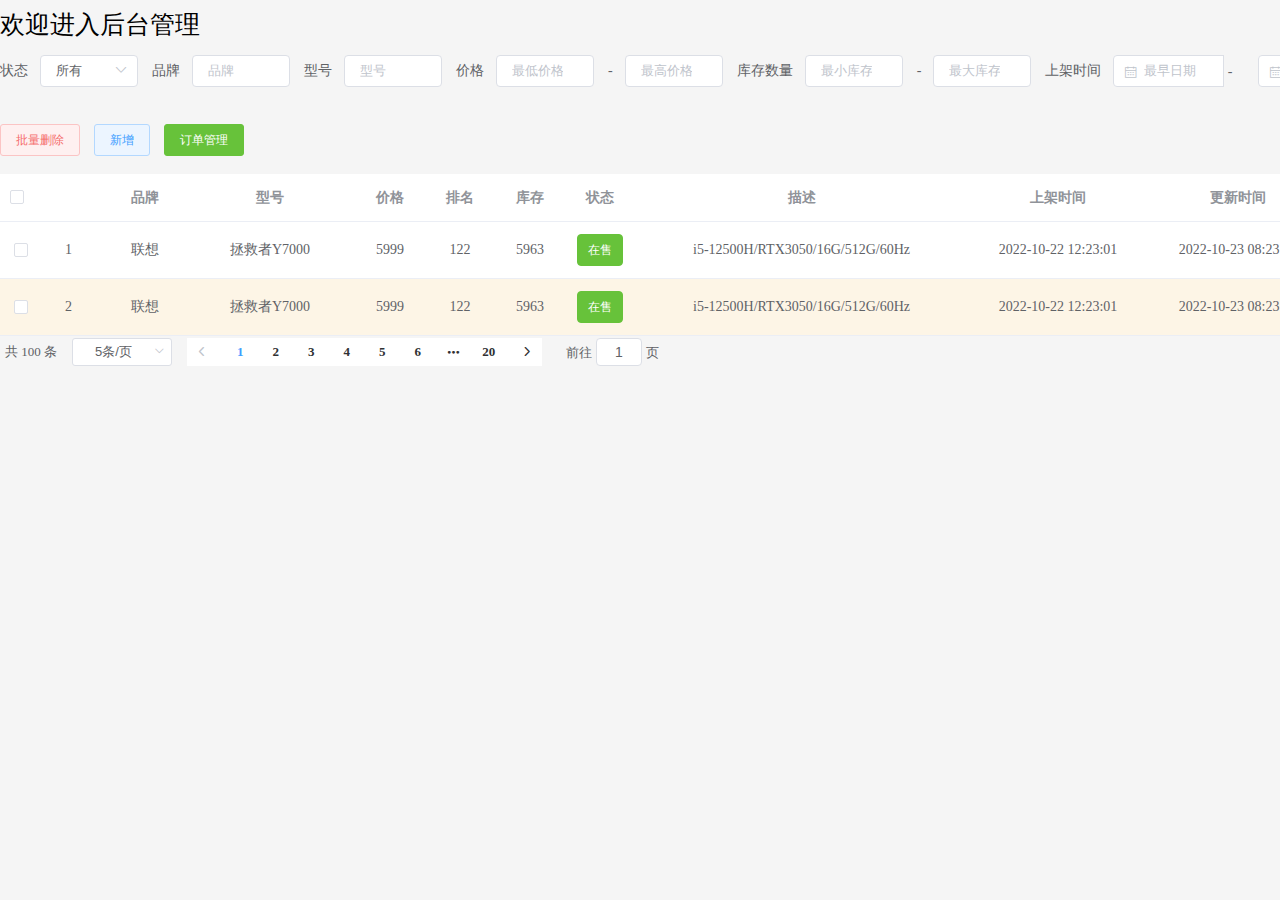
==== commit c6249323: "新增了订单功能，但是只有顾客这边可以看，商家暂时没有开发" ====
--- a/src/main/webapp/BrandsControl.html
+++ b/src/main/webapp/BrandsControl.html
@@ -21,7 +21,7 @@
             admin
         </div>
     </div>
-    <!--搜索表单-->
+<!--搜索表单-->
     <el-form :inline="true" :model="brand" class="demo-form-inline" size="small">
         <el-form-item label="状态">
             <el-select v-model="brand.status" placeholder="状态" id="select">
@@ -75,11 +75,11 @@
             <el-button type="primary" @click="onSubmit">查询</el-button>
         </el-form-item>
     </el-form>
-    <!--批量删除按钮和新增按钮-->
+<!--批量删除按钮和新增按钮-->
     <el-row>
         <el-button type="danger" size="small" plain @click="deleteByIds">批量删除</el-button>
-        <el-button type="primary" @click="centerDialogVisible = true,clearAdd('brandNEW')" size="small" plain>新增
-        </el-button>
+        <el-button type="primary" @click="centerDialogVisible = true,clearAdd('brandNEW')" size="small" plain>新增</el-button>
+        <el-button type="success" size="small">订单管理</el-button>
     </el-row>
     <br>
     <!--添加商品对话框-->
@@ -88,7 +88,7 @@
             :visible.sync="centerDialogVisible"
             width="30%"
             center>
-        <!--添加商品表单-->
+<!--添加商品表单-->
         <el-form :model="brandNEW" :rules="rules" ref="brandNEW" label-width="100px" class="demo-ruleForm">
             <el-form-item label="商品品牌" prop="brands">
                 <el-input v-model="brandNEW.brands"></el-input>
@@ -119,7 +119,7 @@
             </el-form-item>
         </el-form>
     </el-dialog>
-    <!--表格-->
+<!--表格-->
     <template>
         <el-table
                 :data="tableData"
